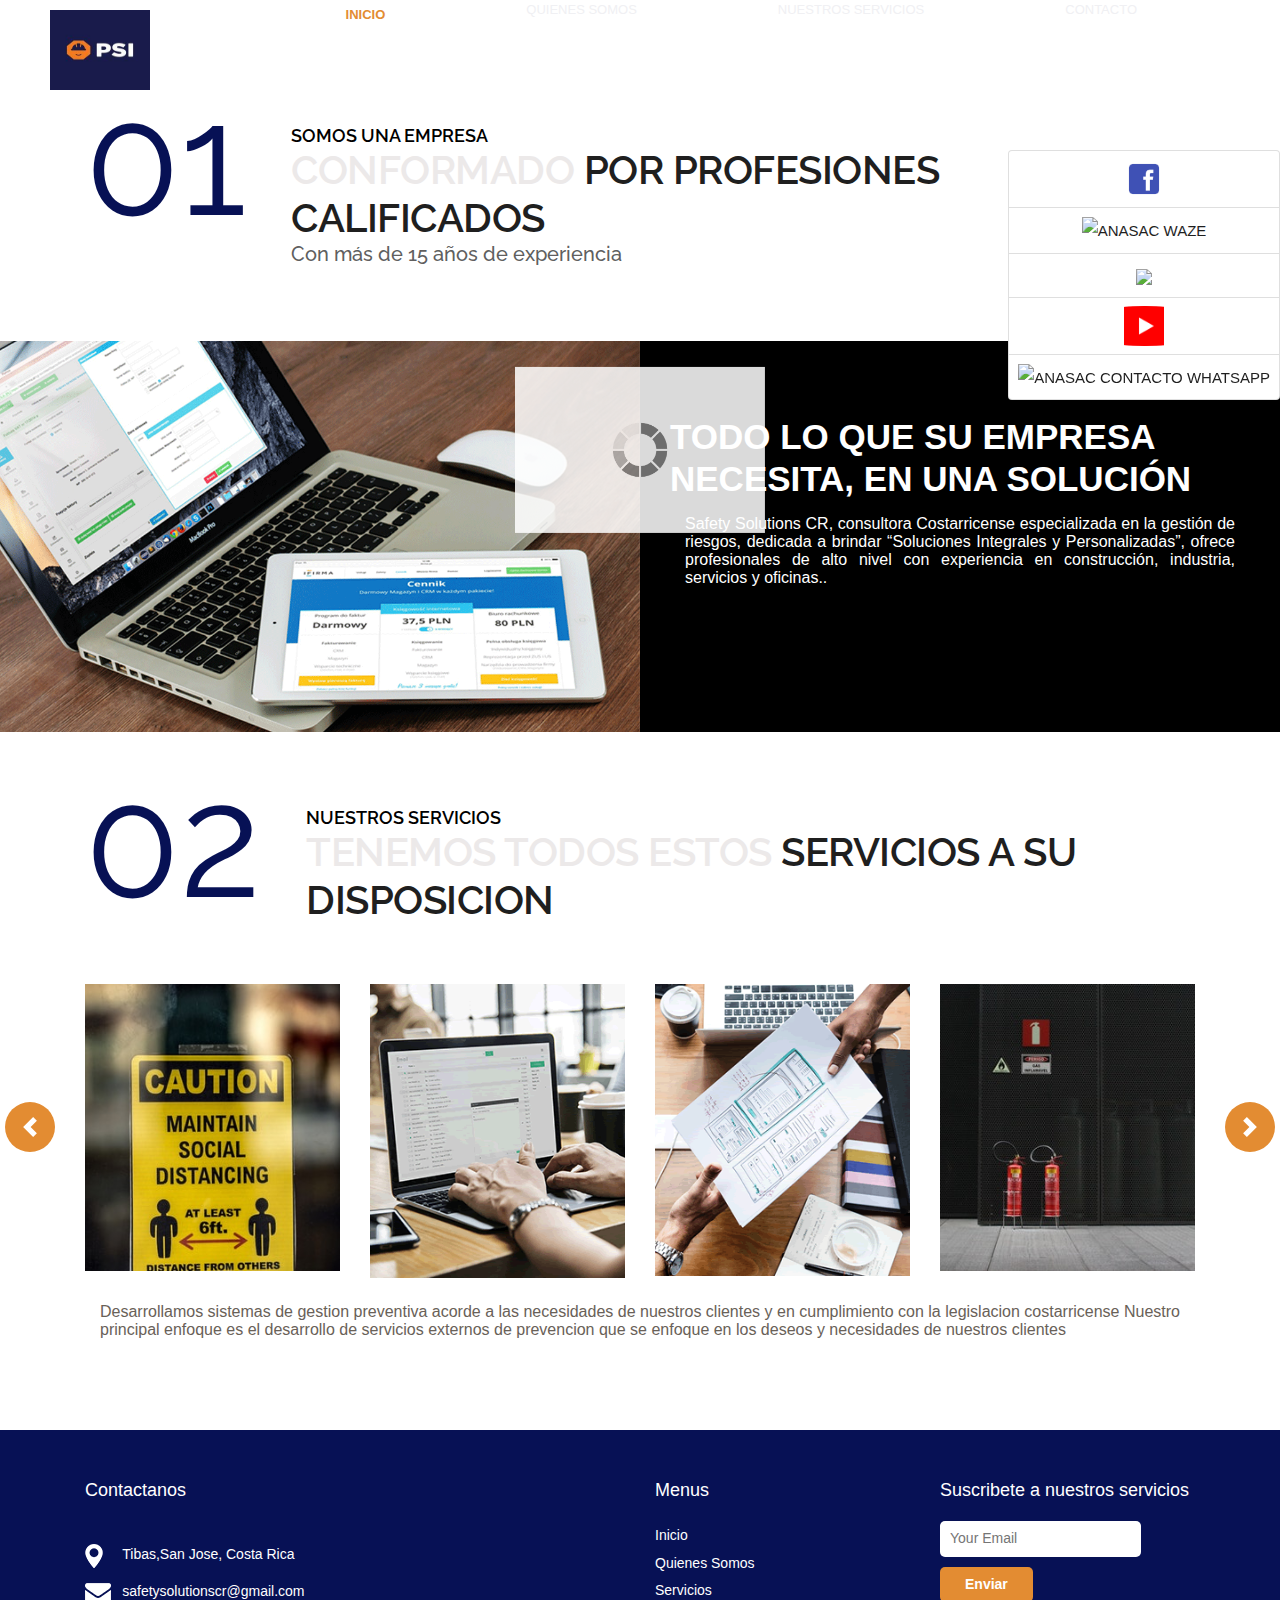
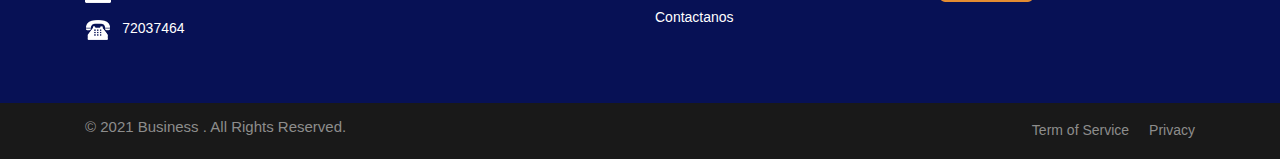
==== about.html @ 424ec504 "second commit" ====
<!DOCTYPE html>
<html lang="en">
<!-- Basic -->

<head>
    <meta charset="utf-8">
    <meta http-equiv="X-UA-Compatible" content="IE=edge">

    <!-- Mobile Metas -->
    <meta name="viewport" content="width=device-width, minimum-scale=1.0, maximum-scale=1.0, user-scalable=no">

    <!-- Site Metas -->
    <title>Safety Solutions CR</title>
    <meta name="keywords" content="">
    <meta name="description" content="">
    <meta name="author" content="">

    <!-- Site Icons -->
    <link rel="shortcut icon" href="#" type="image/x-icon" />
    <link rel="apple-touch-icon" href="#" />

    <!-- Bootstrap CSS -->
    <link rel="stylesheet" href="css/bootstrap.min.css" />
    <!-- Pogo Slider CSS -->
    <link rel="stylesheet" href="css/pogo-slider.min.css" />
    <!-- Site CSS -->
    <link rel="stylesheet" href="css/style.css" />
    <!-- Responsive CSS -->
    <link rel="stylesheet" href="css/responsive.css" />
    <!-- Custom CSS -->
    <link rel="stylesheet" href="css/custom.css" />

    <!--[if lt IE 9]>
      <script src="https://oss.maxcdn.com/libs/html5shiv/3.7.0/html5shiv.js"></script>
      <script src="https://oss.maxcdn.com/libs/respond.js/1.4.2/respond.min.js"></script>
    <![endif]-->

</head>

<body id="about">

    <!-- LOADER -->
    <div id="preloader">
        <div class="loader">
            <img src="images/loader.gif" alt="#" />
        </div>
    </div>
    <!-- end loader -->
    <!-- END LOADER -->

    <!-- Start header -->
    <header class="top-header">
        <nav class="navbar header-nav navbar-expand-lg">
            <div class="container-fluid">
                <a class="navbar-brand" href="index.html"><img src="images/dora.jpg" alt="image"></a>
                <button class="navbar-toggler" type="button" data-toggle="collapse" data-target="#navbar-wd" aria-controls="navbar-wd" aria-expanded="false" aria-label="Toggle navigation">
                <span></span>
                <span></span>
                <span></span>
            </button>
                <div class="collapse navbar-collapse justify-content-end" id="navbar-wd">

                    <ul class="navbar-nav">

                        <li><strong><a class="nav-link active" href="index.html">Inicio</a></strong></li>
                        <li><strong></strong><a class="nav-link" href="about.html">Quienes Somos </a></strong>
                        </li>
                        <li><a class="nav-link" href="services.html">Nuestros Servicios</a></li>
                        <li><a class="nav-link" href="contact.html">Contacto</a></li>
                    </ul>

                </div>

            </div>
        </nav>
    </header>

    <!-- section -->
    <div class="section layout_padding" style="margin-top: 50px">
        <div class="container">
            <div class="row">
                <div class="col-md-12">
                    <div class="full">
                        <div class="heading_main text_align_left">
                            <div class="left">
                                <p class="section_count">01</p>
                            </div>
                            <div class="right">
                                <p class="small_tag">Somos una empresa</p>
                                <h2><span class="theme_color">Conformado</span> por profesiones calificados</h2>
                                <p class="large">Con más de 15 años de experiencia</p>
                            </div>
                        </div>
                    </div>
                </div>
            </div>
        </div>
    </div>
    <!-- end section -->

    <!-- section -->
    <div class="section dark_bg">
        <div class="container-fluid">
            <div class="row">
                <div class="col-lg-6 col-md-12 text_align_center padding_0">
                    <div class="full">
                        <img class="img-responsive" src="img/img-2png.png" alt="#" />
                    </div>
                </div>

                <div class="col-lg-6 col-md-12 white_fonts layout_padding padding_left_right">
                    <h3 class="small_heading">TODO LO QUE SU EMPRESA<br>NECESITA, EN UNA SOLUCIÓN</h3>
                    <p class="container text-justify">Safety Solutions CR, consultora Costarricense especializada en la gestión de riesgos, dedicada a brindar “Soluciones Integrales y Personalizadas”, ofrece profesionales de alto nivel con experiencia en construcción, industria, servicios
                        y oficinas..</p>
                    <br/>
                </div>
            </div>
        </div>
    </div>
    </div>
    <!-- end section -->


    <!-- section -->
    <div class="section layout_padding">
        <div class="container">
            <div class="row">
                <div class="col-md-12">
                    <div class="full">
                        <div class="heading_main text_align_left">
                            <div class="left">
                                <p class="section_count">02</p>
                            </div>
                            <div class="right">
                                <p class="small_tag">Nuestros servicios</p>
                                <h2><span class="theme_color">Tenemos todos estos </span> servicios a su disposicion </h2>
                            </div>
                        </div>
                    </div>
                </div>
            </div>
            <div class="row margin-top_30">
                <div class="col-lg-12 margin-top_30">
                    <div id="demo" class="carousel slide" data-ride="carousel">

                        <!-- The slideshow -->
                        <div class="carousel-inner">
                            <div class="carousel-item active">
                                <div class="row">
                                    <div class="col-lg-3 col-md-6 col-sm-12">
                                        <img class="img-responsive" src="images/img14.jpg" alt="#" />
                                    </div>
                                    <div class="col-lg-3 col-md-6 col-sm-12">
                                        <img class="img-responsive" src="images/img2.png" alt="#" />
                                    </div>
                                    <div class="col-lg-3 col-md-6 col-sm-12">
                                        <img class="img-responsive" src="images/img3.png" alt="#" />
                                    </div>
                                    <div class="col-lg-3 col-md-6 col-sm-12">
                                        <img class="img-responsive" src="images/img15.jpg" alt="#" />
                                    </div>
                                </div>
                            </div>
                            <div class="carousel-item">
                                <div class="row">
                                    <div class="col-lg-3 col-md-6 col-sm-12">
                                        <img class="img-responsive" src="images/img18.jpg" alt="#" />
                                    </div>
                                    <div class="col-lg-3 col-md-6 col-sm-12">
                                        <img class="img-responsive" src="images/img16.jpg" alt="#" />
                                    </div>
                                    <div class="col-lg-3 col-md-6 col-sm-12">
                                        <img class="img-responsive" src="images/img12.jpg" alt="#" />
                                    </div>
                                    <div class="col-lg-3 col-md-6 col-sm-12">
                                        <img class="img-responsive" src="images/img13.jpg" alt="#" />
                                    </div>
                                </div>
                            </div>
                        </div>

                        <!-- Left and right controls -->
                        <a class="carousel-control-prev" href="#demo" data-slide="prev">
                            <span class="carousel-control-prev-icon"></span>
                        </a>
                        <a class="carousel-control-next" href="#demo" data-slide="next">
                            <span class="carousel-control-next-icon"></span>
                        </a>

                    </div>
                </div>

                <div class="col-lg-12">
                    <p class="container text-justify">Desarrollamos sistemas de gestion preventiva acorde a las necesidades de nuestros clientes y en cumplimiento con la legislacion costarricense Nuestro principal enfoque es el desarrollo de servicios externos de prevencion que se enfoque
                        en los deseos y necesidades de nuestros clientes</p>
                </div>

            </div>
        </div>
    </div>
    <!-- end section -->

    <!-- Start Footer -->
    <footer class="footer-box">
        <div class="container">
            <div class="row">
                <div class="col-xl-6 white_fonts">
                    <div class="row">
                        <div class="col-md-12 white_fonts margin-bottom_30">
                            <h3>Contactanos</h3>
                        </div>
                        <div class="col-md-12" style="display: inline-flex">
                            <div class="full icon">
                                <img src="images/social1.png">
                            </div>
                            <div class="full white_fonts">
                                <p>Tibas,San Jose, Costa Rica</p>
                            </div>
                        </div>
                        <div class="col-md-12" style="display: inline-flex">
                            <div class="full icon">
                                <img src="images/social2.png">
                            </div>
                            <div class="full white_fonts">
                                <p>safetysolutionscr@gmail.com </p>
                            </div>
                        </div>
                        <div class="col-md-12" style="display: inline-flex">
                            <div class="full icon">
                                <img src="images/social3.png">
                            </div>
                            <div class="full white_fonts">
                                <p> 72037464 </p>
                            </div>
                        </div>
                        <div class="col-md-12">

                        </div>
                    </div>
                </div>

                <div class="col-xl-6 white_fonts">
                    <div class="row">
                        <div class="col-md-6">
                            <div class="footer_blog footer_menu">
                                <h3>Menus</h3>
                                <ul>
                                    <li><a href="index.html">Inicio</a></li>
                                    <li><a href="about.html">Quienes Somos</a></li>
                                    <li><a href="services.html">Servicios</a></li>
                                    <li><a href="contact.html">Contactanos</a></li>
                                </ul>
                            </div>
                        </div>
                        <div class="col-md-6">
                            <div class="footer_blog full">
                                <h3>Suscribete a nuestros servicios</h3>
                                <div class="newsletter_form">
                                    <form action="index.html">
                                        <input type="email" placeholder="Your Email" name="#" required/>
                                        <button>Enviar</button>
                                    </form>
                                </div>
                            </div>
                        </div>
                    </div>
                </div>

            </div>

        </div>
    </footer>
    <!-- End Footer -->

    <div class="footer_bottom">
        <div class="container">
            <div class="row">
                <div class="col-12">
                    <p class="crp">© 2021 Business . All Rights Reserved.</p>
                    <ul class="bottom_menu">
                        <li><a href="#">Term of Service</a></li>
                        <li><a href="#">Privacy</a></li>
                    </ul>
                </div>
            </div>
        </div>
    </div>

    <div class="redes-sociales ">
        <ul class="list-group text-center text-white ">
            <li class="list-group-item ">
                <a data-toggle="tooltip " data-placement="left " title=" " href="# " target="_blank " class="text-white " data-original-title="Siguenos a nuestra comunidad de Facebook ">
                    <img src="[data-uri]"
                        width="35 " alt=" " style="width:30px;height:40px;object-fit:cover;object-position:50% 50%"></a>
            </li>
            <li class="list-group-item " title="¡Visítanos! ¿Cómo llegar?">
                <a data-testid="linkElement " href="https://waze.com/ul/hd1u0wu7bn " target="_blank " rel="noopener " class="_2edl5 " width="35 " alt=" ">
                    <wix-image id="img " class=" " data-image-info="{&quot;containerId&quot;:&quot;if35yljk&quot;,&quot;displayMode&quot;:&quot;fill&quot;,&quot;imageData&quot;:{&quot;width&quot;:411,&quot;height&quot;:411,&quot;uri&quot;:&quot;74824e_78678cd6025c48c881fae49690d21a71~mv2.png&quot;,&quot;name&quot;:&quot;waze-icon-png.png&quot;,&quot;displayMode&quot;:&quot;fill&quot;,&quot;quality&quot;:{&quot;unsharpMask&quot;:{&quot;radius&quot;:0.66,&quot;amount&quot;:1,&quot;threshold&quot;:0.01}}}} "
                        data-bg-effect-name=" " data-is-svg="false " data-is-svg-mask="false " data-image-zoomed=" " data-has-ssr-src="true "><img src="https://crocodilemantour.com/wp-content/uploads/2020/09/waze-icon-png.png " alt="ANASAC
                        WAZE " style="width:60px;height:60px;object-fit:cover;object-position:50% 50% " /></wix-image>
                </a>
            </li>
            <li class="list-group-item ">
                <a><img src="https://upload.wikimedia.org/wikipedia/commons/thumb/a/a5/Instagram_icon.png/2048px-Instagram_icon.png" width="35 " alt=" " style="width:30px;height:40px;object-fit:cover;object-position:50% 50%"></a>
            </li>
            <li class="list-group-item ">
                <a><img src="[data-uri]"
                        width="35 " alt=" " style="width:30px;height:40px;object-fit:cover;object-position:50% 50%"></a>
            </li>
            <li class="list-group-item" title=" ¡Comunícate con nosotros! ">
                <a data-testid="linkElement " href="https://wa.me/50672037464 " target="_blank " rel="noopener " class="_2edl5 ">
                    <wix-image id="img_comp-kaers49j " class="rca7A _2ztx1 " data-image-info="{&quot;containerId&quot;:&quot;comp-kaers49j&quot;,&quot;displayMode&quot;:&quot;fill&quot;,&quot;imageData&quot;:{&quot;width&quot;:3840,&quot;height&quot;:2160,&quot;uri&quot;:&quot;74824e_4225d13142aa42b79474b077c1259a9e~mv2.png&quot;,&quot;name&quot;:&quot;WhatsApp-logo.png&quot;,&quot;displayMode&quot;:&quot;fill&quot;,&quot;quality&quot;:{&quot;unsharpMask&quot;:{&quot;radius&quot;:0.66,&quot;amount&quot;:1,&quot;threshold&quot;:0.01}}}} "
                        data-bg-effect-name=" " data-is-svg="false " data-is-svg-mask="false " data-image-zoomed=" " data-has-ssr-src="true "><img src="https://logodownload.org/wp-content/uploads/2015/04/whatsapp-logo-1.png " alt="ANASAC CONTACTO WHATSAPP
                " style="width:30px;height:40px;object-fit:cover;object-position:50% 50% " /></wix-image>
                </a>
            </li>

        </ul>
    </div>

    <a href="#" id="scroll-to-top" class="hvr-radial-out"><i class="fa fa-angle-up"></i></a>

    <!-- ALL JS FILES -->
    <script src="js/jquery.min.js"></script>
    <script src="js/popper.min.js"></script>
    <script src="js/bootstrap.min.js"></script>
    <!-- ALL PLUGINS -->
    <script src="js/jquery.magnific-popup.min.js"></script>
    <script src="js/jquery.pogo-slider.min.js"></script>
    <script src="js/slider-index.js"></script>
    <script src="js/smoothscroll.js"></script>
    <script src="js/form-validator.min.js"></script>
    <script src="js/contact-form-script.js"></script>
    <script src="js/isotope.min.js"></script>
    <script src="js/images-loded.min.js"></script>
    <script src="js/custom.js"></script>
    <script>
        /* counter js */

        (function($) {
            $.fn.countTo = function(options) {
                options = options || {};

                return $(this).each(function() {
                    // set options for current element
                    var settings = $.extend({}, $.fn.countTo.defaults, {
                        from: $(this).data('from'),
                        to: $(this).data('to'),
                        speed: $(this).data('speed'),
                        refreshInterval: $(this).data('refresh-interval'),
                        decimals: $(this).data('decimals')
                    }, options);

                    // how many times to update the value, and how much to increment the value on each update
                    var loops = Math.ceil(settings.speed / settings.refreshInterval),
                        increment = (settings.to - settings.from) / loops;

                    // references & variables that will change with each update
                    var self = this,
                        $self = $(this),
                        loopCount = 0,
                        value = settings.from,
                        data = $self.data('countTo') || {};

                    $self.data('countTo', data);

                    // if an existing interval can be found, clear it first
                    if (data.interval) {
                        clearInterval(data.interval);
                    }
                    data.interval = setInterval(updateTimer, settings.refreshInterval);

                    // initialize the element with the starting value
                    render(value);

                    function updateTimer() {
                        value += increment;
                        loopCount++;

                        render(value);

                        if (typeof(settings.onUpdate) == 'function') {
                            settings.onUpdate.call(self, value);
                        }

                        if (loopCount >= loops) {
                            // remove the interval
                            $self.removeData('countTo');
                            clearInterval(data.interval);
                            value = settings.to;

                            if (typeof(settings.onComplete) == 'function') {
                                settings.onComplete.call(self, value);
                            }
                        }
                    }

                    function render(value) {
                        var formattedValue = settings.formatter.call(self, value, settings);
                        $self.html(formattedValue);
                    }
                });
            };

            $.fn.countTo.defaults = {
                from: 0, // the number the element should start at
                to: 0, // the number the element should end at
                speed: 1000, // how long it should take to count between the target numbers
                refreshInterval: 100, // how often the element should be updated
                decimals: 0, // the number of decimal places to show
                formatter: formatter, // handler for formatting the value before rendering
                onUpdate: null, // callback method for every time the element is updated
                onComplete: null // callback method for when the element finishes updating
            };

            function formatter(value, settings) {
                return value.toFixed(settings.decimals);
            }
        }(jQuery));

        jQuery(function($) {
            // custom formatting example
            $('.count-number').data('countToOptions', {
                formatter: function(value, options) {
                    return value.toFixed(options.decimals).replace(/\B(?=(?:\d{3})+(?!\d))/g, ',');
                }
            });

            // start all the timers
            $('.timer').each(count);

            function count(options) {
                var $this = $(this);
                options = $.extend({}, options || {}, $this.data('countToOptions') || {});
                $this.countTo(options);
            }
        });
    </script>
</body>

</html>
---- css/pogo-slider.min.css ----
.pogoSlider-dir-btn:focus,
.pogoSlider-nav-btn:focus {
	outline: 0
}

.pogoSlider {
	width: 100%;
	height: 0;
	padding-bottom: 50% !important;
	position: relative;
	overflow: hidden
}

#column-left .pogoSlider,
#column-right .pogoSlider,
#content .pogoSlider {
	margin-bottom: 20px
}

.pogoSlider--banner .pogoSlider-slide {
	ms-filter: "progid:DXImageTransform.Microsoft.Alpha(Opacity=100)";
	filter: alpha(opacity=100);
	opacity: 1
}

.pogoSlider-slide {
	width: 100%;
	height: 100%;
	position: absolute;
	background-size: cover;
	-ms-filter: "progid:DXImageTransform.Microsoft.Alpha(Opacity=0)";
	filter: alpha(opacity=0);
	opacity: 0;
	-webkit-perspective: 1300px;
	perspective: 1300px;
	overflow: hidden
}

.pogoSlider-loading {
	position: absolute;
	top: 0;
	left: 0;
	width: 100%;
	height: 100%;
	background: #eaeaea;
	z-index: 11
}

.pogoSlider-loading-icon {
	position: absolute;
	top: 50%;
	margin-top: -18px;
	left: 50%;
	margin-left: -18px;
	width: 36px;
	height: 36px;
	background-image: url([data-uri])
}

.pogoSlider-slide-element {
	-webkit-animation-fill-mode: both;
	animation-fill-mode: both
}

.m-pogoSlider .pogoSlider-slide-element {
	position: absolute;
	margin: 0;
	box-sizing: border-box
}

.pogoSlider-progressBar {
	position: absolute;
	width: 100%;
	height: 5px;
	top: 0;
	left: 0;
	background: #fff;
	-ms-filter: "progid:DXImageTransform.Microsoft.Alpha(Opacity=20)";
	filter: alpha(opacity=20);
	background: rgba(255, 255, 255, .2);
	z-index: 6
}

.pogoSlider-progressBar-duration {
	position: absolute;
	height: 100%;
	left: 0;
	width: 0;
	background: #fff;
	-ms-filter: "progid:DXImageTransform.Microsoft.Alpha(Opacity=40)";
	filter: alpha(opacity=40);
	background: rgba(255, 255, 255, .4)
}

.pogoSlider-dir-btn {
	position: absolute;
	z-index: 10;
	background: 0 0;
	width: 20px;
	height: 20px;
	border-color: #eaeaea;
	border-color: rgba(255, 255, 255, .7);
	border-style: solid;
	-webkit-transform: rotate(45deg);
	-ms-transform: rotate(45deg);
	transform: rotate(45deg);
	cursor: pointer
}

.pogoSlider-dir-btn:hover {
	border-color: #fff
}

.pogoSlider--dirBottomLeft .pogoSlider-dir-btn--prev,
.pogoSlider--dirBottomRight .pogoSlider-dir-btn--prev,
.pogoSlider--dirCenterHorizontal .pogoSlider-dir-btn--prev,
.pogoSlider--dirTopLeft .pogoSlider-dir-btn--prev,
.pogoSlider--dirTopRight .pogoSlider-dir-btn--prev {
	border-width: 0 0 3px 3px
}

.pogoSlider--dirBottomLeft .pogoSlider-dir-btn--next,
.pogoSlider--dirBottomRight .pogoSlider-dir-btn--next,
.pogoSlider--dirCenterHorizontal .pogoSlider-dir-btn--next,
.pogoSlider--dirTopLeft .pogoSlider-dir-btn--next,
.pogoSlider--dirTopRight .pogoSlider-dir-btn--next {
	border-width: 3px 3px 0 0
}

.pogoSlider--dirCenterVertical .pogoSlider-dir-btn--next {
	border-width: 3px 0 0 3px
}

.pogoSlider--dirCenterVertical .pogoSlider-dir-btn--prev {
	border-width: 0 3px 3px 0
}

.pogoSlider--dirCenterVertical .pogoSlider-dir-btn--next,
.pogoSlider--dirTopLeft .pogoSlider-dir-btn,
.pogoSlider--dirTopRight .pogoSlider-dir-btn {
	top: 14px
}

.pogoSlider--dirBottomLeft .pogoSlider-dir-btn--prev,
.pogoSlider--dirCenterHorizontal .pogoSlider-dir-btn--prev,
.pogoSlider--dirTopLeft .pogoSlider-dir-btn--prev {
	left: 14px
}

.pogoSlider--dirBottomLeft .pogoSlider-dir-btn--next,
.pogoSlider--dirTopLeft .pogoSlider-dir-btn--next {
	left: 50px
}

.pogoSlider--dirBottomRight .pogoSlider-dir-btn--prev,
.pogoSlider--dirTopRight .pogoSlider-dir-btn--prev {
	right: 50px
}

.pogoSlider--dirBottomRight .pogoSlider-dir-btn--next,
.pogoSlider--dirCenterHorizontal .pogoSlider-dir-btn--next,
.pogoSlider--dirTopRight .pogoSlider-dir-btn--next {
	right: 14px
}

.pogoSlider--dirBottomLeft .pogoSlider-dir-btn,
.pogoSlider--dirBottomRight .pogoSlider-dir-btn,
.pogoSlider--dirCenterVertical .pogoSlider-dir-btn--prev {
	bottom: 14px
}

.pogoSlider--dirCenterVertical .pogoSlider-dir-btn {
	left: 50%;
	margin-left: -10px
}

.pogoSlider--dirCenterHorizontal .pogoSlider-dir-btn {
	top: 50%;
	margin-top: -10px
}

.pogoSlider-nav {
	position: absolute;
	padding: 0;
	margin: 0;
	z-index: 10
}

.pogoSlider--navBottom .pogoSlider-nav,
.pogoSlider--navTop .pogoSlider-nav {
	left: 50%;
	-webkit-transform: translateX(-50%);
	-ms-transform: translateX(-50%);
	transform: translateX(-50%)
}

.pogoSlider--navTop .pogoSlider-nav {
	top: 10px
}

.pogoSlider--navBottom .pogoSlider-nav {
	bottom: 10px
}

.pogoSlider--navBottom .pogoSlider-nav li,
.pogoSlider--navTop .pogoSlider-nav li {
	display: inline;
	margin: 0 6px
}

.pogoSlider--navLeft .pogoSlider-nav,
.pogoSlider--navRight .pogoSlider-nav {
	top: 50%;
	-webkit-transform: translateY(-50%);
	-ms-transform: translateY(-50%);
	transform: translateY(-50%)
}

.pogoSlider--navLeft .pogoSlider-nav {
	left: 10px
}

.pogoSlider--navRight .pogoSlider-nav {
	right: 10px
}

.pogoSlider--navLeft .pogoSlider-nav li,
.pogoSlider--navRight .pogoSlider-nav li {
	display: block;
	margin: 6px 0
}

.pogoSlider-nav-btn {
	background: #ccc;
	background: rgba(255, 255, 255, .5);
	border: none;
	border-radius: 10px;
	width: 40px;
	height: 10px;
	box-shadow: 0 1px 1px rgba(0, 0, 0, .1);
	cursor: pointer
}

.pogoSlider-nav-btn--selected {
	background: #fff;
	box-shadow: 0 1px 1px rgba(0, 0, 0, .3)
}

.pogoSlider-slide-slice {
	overflow: hidden;
	position: absolute;
	background-size: cover
}

.pogoSlider-slide-slice-inner {
	position: absolute;
	overflow: hidden
}

.pogoSlider-animation-slideDownIn {
	-webkit-animation-name: slideDownIn;
	animation-name: slideDownIn
}

@-webkit-keyframes slideDownIn {
	0% {
		-webkit-transform: translateY(-50px);
		transform: translateY(-50px);
		opacity: 0
	}
	100% {
		-webkit-transform: translateY(0);
		transform: translateY(0);
		opacity: 1
	}
}

@keyframes slideDownIn {
	0% {
		-webkit-transform: translateY(-50px);
		transform: translateY(-50px);
		opacity: 0
	}
	100% {
		-webkit-transform: translateY(0);
		transform: translateY(0);
		opacity: 1
	}
}

.pogoSlider-animation-slideDownOut {
	-webkit-animation-name: slideDownOut;
	animation-name: slideDownOut
}

@-webkit-keyframes slideDownOut {
	0% {
		-webkit-transform: translateY(0);
		transform: translateY(0);
		opacity: 1
	}
	100% {
		-webkit-transform: translateY(50px);
		transform: translateY(50px);
		opacity: 0
	}
}

@keyframes slideDownOut {
	0% {
		-webkit-transform: translateY(0);
		transform: translateY(0);
		opacity: 1
	}
	100% {
		-webkit-transform: translateY(50px);
		transform: translateY(50px);
		opacity: 0
	}
}

.pogoSlider-animation-slideUpIn {
	-webkit-animation-name: slideUpIn;
	animation-name: slideUpIn
}

@-webkit-keyframes slideUpIn {
	0% {
		-webkit-transform: translateY(50px);
		transform: translateY(50px);
		opacity: 0
	}
	100% {
		-webkit-transform: translateY(0);
		transform: translateY(0);
		opacity: 1
	}
}

@keyframes slideUpIn {
	0% {
		-webkit-transform: translateY(50px);
		transform: translateY(50px);
		opacity: 0
	}
	100% {
		-webkit-transform: translateY(0);
		transform: translateY(0);
		opacity: 1
	}
}

.pogoSlider-animation-slideUpOut {
	-webkit-animation-name: slideUpOut;
	animation-name: slideUpOut
}

@-webkit-keyframes slideUpOut {
	0% {
		-webkit-transform: translateY(0);
		transform: translateY(0);
		opacity: 1
	}
	100% {
		-webkit-transform: translateY(50px);
		transform: translateY(50px);
		opacity: 0
	}
}

@keyframes slideUpOut {
	0% {
		-webkit-transform: translateY(0);
		transform: translateY(0);
		opacity: 1
	}
	100% {
		-webkit-transform: translateY(50px);
		transform: translateY(50px);
		opacity: 0
	}
}

.pogoSlider-animation-slideRightIn {
	-webkit-animation-name: slideRightIn;
	animation-name: slideRightIn
}

.pogoSlider-animation-slideRightOut {
	-webkit-animation-name: slideRightOut;
	animation-name: slideRightOut
}

@-webkit-keyframes slideRightIn {
	0% {
		-webkit-transform: translateX(-50px);
		transform: translateX(-50px);
		opacity: 0
	}
	100% {
		-webkit-transform: translateX(0);
		transform: translateX(0);
		opacity: 1
	}
}

@keyframes slideRightIn {
	0% {
		-webkit-transform: translateX(-50px);
		transform: translateX(-50px);
		opacity: 0
	}
	100% {
		-webkit-transform: translateX(0);
		transform: translateX(0);
		opacity: 1
	}
}

@-webkit-keyframes slideRightOut {
	0% {
		-webkit-transform: translateX(0);
		transform: translateX(0);
		opacity: 1
	}
	100% {
		-webkit-transform: translateX(50px);
		transform: translateX(50px);
		opacity: 0
	}
}

@keyframes slideRightOut {
	0% {
		-webkit-transform: translateX(0);
		transform: translateX(0);
		opacity: 1
	}
	100% {
		-webkit-transform: translateX(50px);
		transform: translateX(50px);
		opacity: 0
	}
}

.pogoSlider-animation-slideLeftIn {
	-webkit-animation-name: slideLeftIn;
	animation-name: slideLeftIn
}

.pogoSlider-animation-slideLeftOut {
	-webkit-animation-name: slideLeftOut;
	animation-name: slideLeftOut
}

@-webkit-keyframes slideLeftIn {
	0% {
		-webkit-transform: translateX(50px);
		transform: translateX(50px);
		opacity: 0
	}
	100% {
		-webkit-transform: translateX(0);
		transform: translateX(0);
		opacity: 1
	}
}

@keyframes slideLeftIn {
	0% {
		-webkit-transform: translateX(50px);
		transform: translateX(50px);
		opacity: 0
	}
	100% {
		-webkit-transform: translateX(0);
		transform: translateX(0);
		opacity: 1
	}
}

@-webkit-keyframes slideLeftOut {
	0% {
		-webkit-transform: translateX(0);
		transform: translateX(0);
		opacity: 1
	}
	100% {
		-webkit-transform: translateX(-50px);
		transform: translateX(-50px);
		opacity: 0
	}
}

@keyframes slideLeftOut {
	0% {
		-webkit-transform: translateX(0);
		transform: translateX(0);
		opacity: 1
	}
	100% {
		-webkit-transform: translateX(-50px);
		transform: translateX(-50px);
		opacity: 0
	}
}

.pogoSlider-animation-expandIn {
	-webkit-animation-name: expandIn;
	animation-name: expandIn
}

.pogoSlider-animation-expandOut {
	-webkit-animation-name: expandOut;
	animation-name: expandOut
}

@-webkit-keyframes expandIn {
	0% {
		-webkit-transform: scale(.7);
		transform: scale(.7);
		opacity: 0
	}
	100% {
		-webkit-transform: scale(1);
		transform: scale(1);
		opacity: 1
	}
}

@keyframes expandIn {
	0% {
		-webkit-transform: scale(.7);
		transform: scale(.7);
		opacity: 0
	}
	100% {
		-webkit-transform: scale(1);
		transform: scale(1);
		opacity: 1
	}
}

@-webkit-keyframes expandOut {
	0% {
		-webkit-transform: scale(1);
		transform: scale(1);
		opacity: 1
	}
	100% {
		-webkit-transform: scale(1.5);
		transform: scale(1.5);
		opacity: 0
	}
}

@keyframes expandOut {
	0% {
		-webkit-transform: scale(1);
		transform: scale(1);
		opacity: 1
	}
	100% {
		-webkit-transform: scale(1.5);
		transform: scale(1.5);
		opacity: 0
	}
}

.pogoSlider-animation-contractIn {
	-webkit-animation-name: contractIn;
	animation-name: contractIn
}

.pogoSlider-animation-contractOut {
	-webkit-animation-name: contractOut;
	animation-name: contractOut
}

@-webkit-keyframes contractIn {
	0% {
		-webkit-transform: scale(2);
		transform: scale(2);
		opacity: 0
	}
	100% {
		-webkit-transform: scale(1);
		transform: scale(1);
		opacity: 1
	}
}

@keyframes contractIn {
	0% {
		-webkit-transform: scale(2);
		transform: scale(2);
		opacity: 0
	}
	100% {
		-webkit-transform: scale(1);
		transform: scale(1);
		opacity: 1
	}
}

@-webkit-keyframes contractOut {
	0% {
		-webkit-transform: scale(1);
		transform: scale(1);
		opacity: 1
	}
	100% {
		-webkit-transform: scale(.5);
		transform: scale(.5);
		opacity: 0
	}
}

@keyframes contractOut {
	0% {
		-webkit-transform: scale(1);
		transform: scale(1);
		opacity: 1
	}
	100% {
		-webkit-transform: scale(.5);
		transform: scale(.5);
		opacity: 0
	}
}

.pogoSlider-animation-spinIn {
	-webkit-animation-name: spinIn;
	animation-name: spinIn
}

.pogoSlider-animation-spinOut {
	-webkit-animation-name: spinOut;
	animation-name: spinOut
}

@-webkit-keyframes spinIn {
	0% {
		-webkit-backface-visibility: hidden;
		backface-visibility: hidden;
		-webkit-transform: scale(0)rotate(720deg);
		transform: scale(0)rotate(720deg)
	}
	100% {
		-webkit-backface-visibility: hidden;
		backface-visibility: hidden;
		-webkit-transform: scale(1)rotate(0);
		transform: scale(1)rotate(0)
	}
}

@keyframes spinIn {
	0% {
		-webkit-backface-visibility: hidden;
		backface-visibility: hidden;
		-webkit-transform: scale(0)rotate(720deg);
		transform: scale(0)rotate(720deg)
	}
	100% {
		-webkit-backface-visibility: hidden;
		backface-visibility: hidden;
		-webkit-transform: scale(1)rotate(0);
		transform: scale(1)rotate(0)
	}
}

@-webkit-keyframes spinOut {
	0% {
		-webkit-backface-visibility: hidden;
		backface-visibility: hidden;
		-webkit-transform: scale(1)rotate(0);
		transform: scale(1)rotate(0)
	}
	100% {
		-webkit-backface-visibility: hidden;
		backface-visibility: hidden;
		-webkit-transform: scale(0)rotate(720deg);
		transform: scale(0)rotate(720deg)
	}
}

@keyframes spinOut {
	0% {
		-webkit-backface-visibility: hidden;
		backface-visibility: hidden;
		-webkit-transform: scale(1)rotate(0);
		transform: scale(1)rotate(0)
	}
	100% {
		-webkit-backface-visibility: hidden;
		backface-visibility: hidden;
		-webkit-transform: scale(0)rotate(720deg);
		transform: scale(0)rotate(720deg)
	}
}

.pogoSlider-animation-sideFallIn {
	-webkit-transform-style: preserve-3d;
	transform-style: preserve-3d;
	-webkit-animation-name: sideFallIn;
	animation-name: sideFallIn
}

.pogoSlider-animation-sideFallOut {
	-webkit-transform-style: preserve-3d;
	transform-style: preserve-3d;
	-webkit-animation-name: sideFallOut;
	animation-name: sideFallOut
}

@-webkit-keyframes sideFallIn {
	0% {
		-webkit-transform: translate(30%)translateZ(600px)rotate(10deg);
		transform: translate(30%)translateZ(600px)rotate(10deg);
		opacity: 0
	}
	100% {
		-webkit-transform: translate(0)translateZ(0)rotate(0);
		transform: translate(0)translateZ(0)rotate(0);
		opacity: 1
	}
}

@keyframes sideFallIn {
	0% {
		-webkit-transform: translate(30%)translateZ(600px)rotate(10deg);
		transform: translate(30%)translateZ(600px)rotate(10deg);
		opacity: 0
	}
	100% {
		-webkit-transform: translate(0)translateZ(0)rotate(0);
		transform: translate(0)translateZ(0)rotate(0);
		opacity: 1
	}
}

@-webkit-keyframes sideFallOut {
	0% {
		-webkit-transform: translate(0)translateZ(0)rotate(0);
		transform: translate(0)translateZ(0)rotate(0);
		opacity: 1
	}
	100% {
		-webkit-transform: translate(30%)translateZ(600px)rotate(10deg);
		transform: translate(30%)translateZ(600px)rotate(10deg);
		opacity: 0
	}
}

@keyframes sideFallOut {
	0% {
		-webkit-transform: translate(0)translateZ(0)rotate(0);
		transform: translate(0)translateZ(0)rotate(0);
		opacity: 1
	}
	100% {
		-webkit-transform: translate(30%)translateZ(600px)rotate(10deg);
		transform: translate(30%)translateZ(600px)rotate(10deg);
		opacity: 0
	}
}

.pogoSlider-animation-horizontal3DFlipIn {
	-webkit-transform-style: preserve-3d;
	transform-style: preserve-3d;
	-webkit-animation-name: horizontal3DFlipIn;
	animation-name: horizontal3DFlipIn
}

.pogoSlider-animation-horizontal3DFlipOut {
	-webkit-transform-style: preserve-3d;
	transform-style: preserve-3d;
	-webkit-animation-name: horizontal3DFlipOut;
	animation-name: horizontal3DFlipOut
}

@-webkit-keyframes horizontal3DFlipIn {
	0% {
		-webkit-transform: rotateY(-70deg);
		transform: rotateY(-70deg);
		opacity: 0
	}
	100% {
		-webkit-transform: rotateY(0);
		transform: rotateY(0);
		opacity: 1
	}
}

@keyframes horizontal3DFlipIn {
	0% {
		-webkit-transform: rotateY(-70deg);
		transform: rotateY(-70deg);
		opacity: 0
	}
	100% {
		-webkit-transform: rotateY(0);
		transform: rotateY(0);
		opacity: 1
	}
}

@-webkit-keyframes horizontal3DFlipOut {
	0% {
		-webkit-transform: rotateY(0);
		transform: rotateY(0);
		opacity: 1
	}
	100% {
		-webkit-transform: rotateY(-70deg);
		transform: rotateY(-70deg);
		opacity: 0
	}
}

@keyframes horizontal3DFlipOut {
	0% {
		-webkit-transform: rotateY(0);
		transform: rotateY(0);
		opacity: 1
	}
	100% {
		-webkit-transform: rotateY(-70deg);
		transform: rotateY(-70deg);
		opacity: 0
	}
}

.pogoSlider-animation-vertical3DFlipIn {
	-webkit-transform-style: preserve-3d;
	transform-style: preserve-3d;
	-webkit-animation-name: vertical3DFlipIn;
	animation-name: vertical3DFlipIn
}

.pogoSlider-animation-vertical3DFlipOut {
	-webkit-transform-style: preserve-3d;
	transform-style: preserve-3d;
	-webkit-animation-name: vertical3DFlipOut;
	animation-name: vertical3DFlipOut
}

@-webkit-keyframes vertical3DFlipIn {
	0% {
		-webkit-transform: rotateX(-70deg);
		transform: rotateX(-70deg);
		opacity: 0
	}
	100% {
		-webkit-transform: rotateX(0);
		transform: rotateX(0);
		opacity: 1
	}
}

@keyframes vertical3DFlipIn {
	0% {
		-webkit-transform: rotateX(-70deg);
		transform: rotateX(-70deg);
		opacity: 0
	}
	100% {
		-webkit-transform: rotateX(0);
		transform: rotateX(0);
		opacity: 1
	}
}

@-webkit-keyframes vertical3DFlipOut {
	0% {
		-webkit-transform: rotateX(0);
		transform: rotateX(0);
		opacity: 1
	}
	100% {
		-webkit-transform: rotateX(-70deg);
		transform: rotateX(-70deg);
		opacity: 0
	}
}

@keyframes vertical3DFlipOut {
	0% {
		-webkit-transform: rotateX(0);
		transform: rotateX(0);
		opacity: 1
	}
	100% {
		-webkit-transform: rotateX(-70deg);
		transform: rotateX(-70deg);
		opacity: 0
	}
}

.pogoSlider-animation-3DPivotIn {
	-webkit-transform-style: preserve-3d;
	transform-style: preserve-3d;
	-webkit-animation-name: pivotIn;
	animation-name: pivotIn
}

.pogoSlider-animation-3DPivotOut {
	-webkit-transform-style: preserve-3d;
	transform-style: preserve-3d;
	-webkit-animation-name: pivotOut;
	animation-name: pivotOut
}

@-webkit-keyframes pivotIn {
	0% {
		-webkit-transform: rotateX(-60deg);
		transform: rotateX(-60deg);
		-webkit-transform-origin: 50% 0;
		transform-origin: 50% 0;
		opacity: 0
	}
	100% {
		-webkit-transform: rotateX(0);
		transform: rotateX(0);
		-webkit-transform-origin: 0 0;
		transform-origin: 0 0;
		opacity: 1
	}
}

@keyframes pivotIn {
	0% {
		-webkit-transform: rotateX(-60deg);
		transform: rotateX(-60deg);
		-webkit-transform-origin: 50% 0;
		transform-origin: 50% 0;
		opacity: 0
	}
	100% {
		-webkit-transform: rotateX(0);
		transform: rotateX(0);
		-webkit-transform-origin: 0 0;
		transform-origin: 0 0;
		opacity: 1
	}
}

@-webkit-keyframes pivotOut {
	0% {
		-webkit-transform: rotateX(0);
		transform: rotateX(0);
		-webkit-transform-origin: 0 0;
		transform-origin: 0 0;
		opacity: 1
	}
	100% {
		-webkit-transform: rotateX(-60deg);
		transform: rotateX(-60deg);
		-webkit-transform-origin: 50% 0;
		transform-origin: 50% 0;
		opacity: 0
	}
}

@keyframes pivotOut {
	0% {
		-webkit-transform: rotateX(0);
		transform: rotateX(0);
		-webkit-transform-origin: 0 0;
		transform-origin: 0 0;
		opacity: 1
	}
	100% {
		-webkit-transform: rotateX(-60deg);
		transform: rotateX(-60deg);
		-webkit-transform-origin: 50% 0;
		transform-origin: 50% 0;
		opacity: 0
	}
}

.pogoSlider-animation-rollLeftIn {
	-webkit-animation-name: rollLeftIn;
	animation-name: rollLeftIn
}

.pogoSlider-animation-rollLeftOut {
	-webkit-animation-name: rollLeftOut;
	animation-name: rollLeftOut
}

@-webkit-keyframes rollLeftIn {
	0% {
		opacity: 0;
		-webkit-transform: translateX(100%)rotate(120deg);
		transform: translateX(100%)rotate(120deg)
	}
	100% {
		opacity: 1;
		-webkit-transform: translateX(0)rotate(0);
		transform: translateX(0)rotate(0)
	}
}

@keyframes rollLeftIn {
	0% {
		opacity: 0;
		-webkit-transform: translateX(100%)rotate(120deg);
		transform: translateX(100%)rotate(120deg)
	}
	100% {
		opacity: 1;
		-webkit-transform: translateX(0)rotate(0);
		transform: translateX(0)rotate(0)
	}
}

@-webkit-keyframes rollLeftOut {
	0% {
		opacity: 1;
		-webkit-transform: translateX(0)rotate(0);
		transform: translateX(0)rotate(0)
	}
	100% {
		opacity: 0;
		-webkit-transform: translateX(-100%)rotate(-120deg);
		transform: translateX(-100%)rotate(-120deg)
	}
}

@keyframes rollLeftOut {
	0% {
		opacity: 1;
		-webkit-transform: translateX(0)rotate(0);
		transform: translateX(0)rotate(0)
	}
	100% {
		opacity: 0;
		-webkit-transform: translateX(-100%)rotate(-120deg);
		transform: translateX(-100%)rotate(-120deg)
	}
}

.pogoSlider-animation-rollRightIn {
	-webkit-animation-name: rollRightIn;
	animation-name: rollRightIn
}

.pogoSlider-animation-rollRightOut {
	-webkit-animation-name: rollRightOut;
	animation-name: rollRightOut
}

@-webkit-keyframes rollRightIn {
	0% {
		opacity: 0;
		-webkit-transform: translateX(-100%)rotate(-120deg);
		transform: translateX(-100%)rotate(-120deg)
	}
	100% {
		opacity: 1;
		-webkit-transform: translateX(0)rotate(0);
		transform: translateX(0)rotate(0)
	}
}

@keyframes rollRightIn {
	0% {
		opacity: 0;
		-webkit-transform: translateX(-100%)rotate(-120deg);
		transform: translateX(-100%)rotate(-120deg)
	}
	100% {
		opacity: 1;
		-webkit-transform: translateX(0)rotate(0);
		transform: translateX(0)rotate(0)
	}
}

@-webkit-keyframes rollRightOut {
	0% {
		opacity: 1;
		-webkit-transform: translateX(0)rotate(0);
		transform: translateX(0)rotate(0)
	}
	100% {
		opacity: 0;
		-webkit-transform: translateX(100%)rotate(120deg);
		transform: translateX(100%)rotate(120deg)
	}
}

@keyframes rollRightOut {
	0% {
		opacity: 1;
		-webkit-transform: translateX(0)rotate(0);
		transform: translateX(0)rotate(0)
	}
	100% {
		opacity: 0;
		-webkit-transform: translateX(100%)rotate(120deg);
		transform: translateX(100%)rotate(120deg)
	}
}

.pogoSlider-animation-glideLeftIn {
	-webkit-animation-name: glideLeftIn;
	animation-name: glideLeftIn;
	-webkit-animation-timing-function: ease-out;
	animation-timing-function: ease-out
}

.pogoSlider-animation-glideLeftOut {
	-webkit-animation-name: glideLeftOut;
	animation-name: glideLeftOut;
	-webkit-animation-timing-function: ease-in;
	animation-timing-function: ease-in
}

@-webkit-keyframes glideLeftIn {
	0% {
		-webkit-transform: translateX(100%)skewX(-30deg);
		transform: translateX(100%)skewX(-30deg);
		opacity: 0
	}
	60% {
		-webkit-transform: translateX(-20%)skewX(30deg);
		transform: translateX(-20%)skewX(30deg);
		opacity: 1
	}
	80% {
		-webkit-transform: translateX(0)skewX(-15deg);
		transform: translateX(0)skewX(-15deg);
		opacity: 1
	}
	100% {
		-webkit-transform: translateX(0)skewX(0);
		transform: translateX(0)skewX(0);
		opacity: 1
	}
}

@keyframes glideLeftIn {
	0% {
		-webkit-transform: translateX(100%)skewX(-30deg);
		transform: translateX(100%)skewX(-30deg);
		opacity: 0
	}
	60% {
		-webkit-transform: translateX(-20%)skewX(30deg);
		transform: translateX(-20%)skewX(30deg);
		opacity: 1
	}
	80% {
		-webkit-transform: translateX(0)skewX(-15deg);
		transform: translateX(0)skewX(-15deg);
		opacity: 1
	}
	100% {
		-webkit-transform: translateX(0)skewX(0);
		transform: translateX(0)skewX(0);
		opacity: 1
	}
}

@-webkit-keyframes glideLeftOut {
	0% {
		-webkit-transform: translateX(0)skewX(0);
		transform: translateX(0)skewX(0);
		opacity: 1
	}
	100% {
		-webkit-transform: translateX(-100%)skewX(30deg);
		transform: translateX(-100%)skewX(30deg);
		opacity: 0
	}
}

@keyframes glideLeftOut {
	0% {
		-webkit-transform: translateX(0)skewX(0);
		transform: translateX(0)skewX(0);
		opacity: 1
	}
	100% {
		-webkit-transform: translateX(-100%)skewX(30deg);
		transform: translateX(-100%)skewX(30deg);
		opacity: 0
	}
}

.pogoSlider-animation-glideRightIn {
	-webkit-animation-name: glideRightIn;
	animation-name: glideRightIn;
	-webkit-animation-timing-function: ease-out;
	animation-timing-function: ease-out
}

.pogoSlider-animation-glideRightOut {
	-webkit-animation-name: glideRightOut;
	animation-name: glideRightOut;
	-webkit-animation-timing-function: ease-in;
	animation-timing-function: ease-in
}

@-webkit-keyframes glideRightIn {
	0% {
		-webkit-transform: translateX(-100%)skewX(30deg);
		transform: translateX(-100%)skewX(30deg);
		opacity: 0
	}
	60% {
		-webkit-transform: translateX(20%)skewX(-30deg);
		transform: translateX(20%)skewX(-30deg);
		opacity: 1
	}
	80% {
		-webkit-transform: translateX(0)skewX(15deg);
		transform: translateX(0)skewX(15deg);
		opacity: 1
	}
	100% {
		-webkit-transform: translateX(0)skewX(0);
		transform: translateX(0)skewX(0);
		opacity: 1
	}
}

@keyframes glideRightIn {
	0% {
		-webkit-transform: translateX(-100%)skewX(30deg);
		transform: translateX(-100%)skewX(30deg);
		opacity: 0
	}
	60% {
		-webkit-transform: translateX(20%)skewX(-30deg);
		transform: translateX(20%)skewX(-30deg);
		opacity: 1
	}
	80% {
		-webkit-transform: translateX(0)skewX(15deg);
		transform: translateX(0)skewX(15deg);
		opacity: 1
	}
	100% {
		-webkit-transform: translateX(0)skewX(0);
		transform: translateX(0)skewX(0);
		opacity: 1
	}
}

@-webkit-keyframes glideRightOut {
	0% {
		-webkit-transform: translateX(0)skewX(0);
		transform: translateX(0)skewX(0);
		opacity: 1
	}
	100% {
		-webkit-transform: translateX(100%)skewX(-30deg);
		transform: translateX(100%)skewX(-30deg);
		opacity: 0
	}
}

@keyframes glideRightOut {
	0% {
		-webkit-transform: translateX(0)skewX(0);
		transform: translateX(0)skewX(0);
		opacity: 1
	}
	100% {
		-webkit-transform: translateX(100%)skewX(-30deg);
		transform: translateX(100%)skewX(-30deg);
		opacity: 0
	}
}

.pogoSlider-animation-flipXIn {
	-webkit-backface-visibility: visible!important;
	backface-visibility: visible!important;
	-webkit-animation-name: flipXIn;
	animation-name: flipXIn
}

.pogoSlider-animation-flipXOut {
	-webkit-animation-name: flipXOut;
	animation-name: flipXOut;
	-webkit-backface-visibility: visible!important;
	backface-visibility: visible!important
}

@-webkit-keyframes flipXIn {
	0% {
		-webkit-transform: perspective(400px)rotateX(90deg);
		transform: perspective(400px)rotateX(90deg);
		opacity: 0
	}
	40% {
		-webkit-transform: perspective(400px)rotateX(-10deg);
		transform: perspective(400px)rotateX(-10deg)
	}
	70% {
		-webkit-transform: perspective(400px)rotateX(10deg);
		transform: perspective(400px)rotateX(10deg)
	}
	100% {
		-webkit-transform: perspective(400px)rotateX(0);
		transform: perspective(400px)rotateX(0);
		opacity: 1
	}
}

@keyframes flipXIn {
	0% {
		-webkit-transform: perspective(400px)rotateX(90deg);
		transform: perspective(400px)rotateX(90deg);
		opacity: 0
	}
	40% {
		-webkit-transform: perspective(400px)rotateX(-10deg);
		transform: perspective(400px)rotateX(-10deg)
	}
	70% {
		-webkit-transform: perspective(400px)rotateX(10deg);
		transform: perspective(400px)rotateX(10deg)
	}
	100% {
		-webkit-transform: perspective(400px)rotateX(0);
		transform: perspective(400px)rotateX(0);
		opacity: 1
	}
}

@-webkit-keyframes flipXOut {
	0% {
		-webkit-transform: perspective(400px)rotateX(0);
		transform: perspective(400px)rotateX(0);
		opacity: 1
	}
	100% {
		-webkit-transform: perspective(400px)rotateX(90deg);
		transform: perspective(400px)rotateX(90deg);
		opacity: 0
	}
}

@keyframes flipXOut {
	0% {
		-webkit-transform: perspective(400px)rotateX(0);
		transform: perspective(400px)rotateX(0);
		opacity: 1
	}
	100% {
		-webkit-transform: perspective(400px)rotateX(90deg);
		transform: perspective(400px)rotateX(90deg);
		opacity: 0
	}
}

.pogoSlider-animation-flipYIn {
	-webkit-backface-visibility: visible!important;
	backface-visibility: visible!important;
	-webkit-animation-name: flipYIn;
	animation-name: flipYIn
}

.pogoSlider-animation-flipYOut {
	-webkit-backface-visibility: visible!important;
	backface-visibility: visible!important;
	-webkit-animation-name: flipYOut;
	animation-name: flipYOut
}

@-webkit-keyframes flipYIn {
	0% {
		-webkit-transform: perspective(400px)rotateY(90deg);
		transform: perspective(400px)rotateY(90deg);
		opacity: 0
	}
	40% {
		-webkit-transform: perspective(400px)rotateY(-10deg);
		transform: perspective(400px)rotateY(-10deg)
	}
	70% {
		-webkit-transform: perspective(400px)rotateY(10deg);
		transform: perspective(400px)rotateY(10deg)
	}
	100% {
		-webkit-transform: perspective(400px)rotateY(0);
		transform: perspective(400px)rotateY(0);
		opacity: 1
	}
}

@keyframes flipYIn {
	0% {
		-webkit-transform: perspective(400px)rotateY(90deg);
		transform: perspective(400px)rotateY(90deg);
		opacity: 0
	}
	40% {
		-webkit-transform: perspective(400px)rotateY(-10deg);
		transform: perspective(400px)rotateY(-10deg)
	}
	70% {
		-webkit-transform: perspective(400px)rotateY(10deg);
		transform: perspective(400px)rotateY(10deg)
	}
	100% {
		-webkit-transform: perspective(400px)rotateY(0);
		transform: perspective(400px)rotateY(0);
		opacity: 1
	}
}

@-webkit-keyframes flipYOut {
	0% {
		-webkit-transform: perspective(400px)rotateY(0);
		transform: perspective(400px)rotateY(0);
		opacity: 1
	}
	100% {
		-webkit-transform: perspective(400px)rotateY(90deg);
		transform: perspective(400px)rotateY(90deg);
		opacity: 0
	}
}

@keyframes flipYOut {
	0% {
		-webkit-transform: perspective(400px)rotateY(0);
		transform: perspective(400px)rotateY(0);
		opacity: 1
	}
	100% {
		-webkit-transform: perspective(400px)rotateY(90deg);
		transform: perspective(400px)rotateY(90deg);
		opacity: 0
	}
}

.pogoSlider-animation-foldInLeft {
	-webkit-animation-name: foldInLeft;
	animation-name: foldInLeft;
	-webkit-animation-fill-mode: forwards;
	animation-fill-mode: forwards;
	-webkit-backface-visibility: hidden;
	backface-visibility: hidden;
	-webkit-transform-origin: 0 0 0;
	-ms-transform-origin: 0 0 0;
	transform-origin: 0 0 0;
	-webkit-transform-style: preserve-3d;
	transform-style: preserve-3d
}

@-webkit-keyframes foldInLeft {
	0% {
		-webkit-transform: rotateY(0);
		transform: rotateY(0)
	}
	100% {
		-webkit-transform: rotateY(-180deg);
		transform: rotateY(-180deg)
	}
}

@keyframes foldInLeft {
	0% {
		-webkit-transform: rotateY(0);
		transform: rotateY(0)
	}
	100% {
		-webkit-transform: rotateY(-180deg);
		transform: rotateY(-180deg)
	}
}

.pogoSlider-animation-foldOutLeft {
	-webkit-animation-name: foldOutLeft;
	animation-name: foldOutLeft;
	-webkit-animation-fill-mode: forwards;
	animation-fill-mode: forwards;
	-webkit-backface-visibility: hidden;
	backface-visibility: hidden;
	-webkit-transform-origin: 100% 100% 0;
	-ms-transform-origin: 100% 100% 0;
	transform-origin: 100% 100% 0;
	-webkit-transform-style: preserve-3d;
	transform-style: preserve-3d
}

@-webkit-keyframes foldOutLeft {
	0% {
		-webkit-transform: rotateY(180deg);
		transform: rotateY(180deg)
	}
	100% {
		-webkit-transform: rotateY(0);
		transform: rotateY(0)
	}
}

@keyframes foldOutLeft {
	0% {
		-webkit-transform: rotateY(180deg);
		transform: rotateY(180deg)
	}
	100% {
		-webkit-transform: rotateY(0);
		transform: rotateY(0)
	}
}

.pogoSlider-animation-foldInRight {
	-webkit-animation-name: foldInRight;
	animation-name: foldInRight;
	-webkit-animation-fill-mode: forwards;
	animation-fill-mode: forwards;
	-webkit-backface-visibility: hidden;
	backface-visibility: hidden;
	-webkit-transform-origin: 100% 100% 0;
	-ms-transform-origin: 100% 100% 0;
	transform-origin: 100% 100% 0;
	-webkit-transform-style: preserve-3d;
	transform-style: preserve-3d
}

@-webkit-keyframes foldInRight {
	0% {
		-webkit-transform: rotateY(0);
		transform: rotateY(0)
	}
	100% {
		-webkit-transform: rotateY(180deg);
		transform: rotateY(180deg)
	}
}

@keyframes foldInRight {
	0% {
		-webkit-transform: rotateY(0);
		transform: rotateY(0)
	}
	100% {
		-webkit-transform: rotateY(180deg);
		transform: rotateY(180deg)
	}
}

.pogoSlider-animation-foldOutRight {
	-webkit-animation-name: foldOutRight;
	animation-name: foldOutRight;
	-webkit-animation-fill-mode: forwards;
	animation-fill-mode: forwards;
	-webkit-backface-visibility: hidden;
	backface-visibility: hidden;
	-webkit-transform-origin: 0 0 0;
	-ms-transform-origin: 0 0 0;
	transform-origin: 0 0 0;
	-webkit-transform-style: preserve-3d;
	transform-style: preserve-3d
}

@-webkit-keyframes foldOutRight {
	0% {
		-webkit-transform: rotateY(-180deg);
		transform: rotateY(-180deg)
	}
	100% {
		-webkit-transform: rotateY(0);
		transform: rotateY(0)
	}
}

@keyframes foldOutRight {
	0% {
		-webkit-transform: rotateY(-180deg);
		transform: rotateY(-180deg)
	}
	100% {
		-webkit-transform: rotateY(0);
		transform: rotateY(0)
	}
}

.pogoSlider-animation-expandReveal {
	-webkit-animation-name: expandReveal;
	animation-name: expandReveal;
	-webkit-animation-fill-mode: forwards;
	animation-fill-mode: forwards
}

@-webkit-keyframes expandReveal {
	0% {
		-webkit-transform: scale(1);
		transform: scale(1);
		opacity: 1
	}
	100% {
		-webkit-transform: scale(1.3);
		transform: scale(1.3);
		opacity: 0
	}
}

@keyframes expandReveal {
	0% {
		-webkit-transform: scale(1);
		transform: scale(1);
		opacity: 1
	}
	100% {
		-webkit-transform: scale(1.3);
		transform: scale(1.3);
		opacity: 0
	}
}

.pogoSlider-animation-shrinkReveal {
	-webkit-animation-name: shrinkReveal;
	animation-name: shrinkReveal;
	-webkit-animation-fill-mode: forwards;
	animation-fill-mode: forwards
}

@-webkit-keyframes shrinkReveal {
	0% {
		-webkit-transform: scale(1);
		transform: scale(1);
		opacity: 1
	}
	100% {
		-webkit-transform: scale(.5);
		transform: scale(.5);
		opacity: 0
	}
}

@keyframes shrinkReveal {
	0% {
		-webkit-transform: scale(1);
		transform: scale(1);
		opacity: 1
	}
	100% {
		-webkit-transform: scale(.5);
		transform: scale(.5);
		opacity: 0
	}
}

.pogoSlider-animation-blocksReveal {
	-webkit-animation-name: blocksReveal;
	animation-name: blocksReveal;
	-webkit-animation-fill-mode: forwards;
	animation-fill-mode: forwards
}

@-webkit-keyframes blocksReveal {
	0% {
		-webkit-transform: scale(1);
		transform: scale(1);
		opacity: 1
	}
	100% {
		-webkit-transform: scale(.8);
		transform: scale(.8);
		opacity: 0
	}
}

@keyframes blocksReveal {
	0% {
		-webkit-transform: scale(1);
		transform: scale(1);
		opacity: 1
	}
	100% {
		-webkit-transform: scale(.8);
		transform: scale(.8);
		opacity: 0
	}
}

.pogoSlider-animation-downIn {
	-webkit-animation-name: downIn;
	animation-name: downIn;
	-webkit-animation-fill-mode: forwards;
	animation-fill-mode: forwards
}

@-webkit-keyframes downIn {
	0% {
		-webkit-transform: translateY(-100%);
		transform: translateY(-100%)
	}
	100% {
		-webkit-transform: translateY(0);
		transform: translateY(0)
	}
}

@keyframes downIn {
	0% {
		-webkit-transform: translateY(-100%);
		transform: translateY(-100%)
	}
	100% {
		-webkit-transform: translateY(0);
		transform: translateY(0)
	}
}

.pogoSlider-animation-downOut {
	-webkit-animation-name: downOut;
	animation-name: downOut;
	-webkit-animation-fill-mode: forwards;
	animation-fill-mode: forwards
}

@-webkit-keyframes downOut {
	0% {
		-webkit-transform: translateY(0);
		transform: translateY(0)
	}
	100% {
		-webkit-transform: translateY(100%);
		transform: translateY(100%)
	}
}

@keyframes downOut {
	0% {
		-webkit-transform: translateY(0);
		transform: translateY(0)
	}
	100% {
		-webkit-transform: translateY(100%);
		transform: translateY(100%)
	}
}

.pogoSlider-animation-upIn {
	-webkit-animation-name: upIn;
	animation-name: upIn;
	-webkit-animation-fill-mode: forwards;
	animation-fill-mode: forwards
}

@-webkit-keyframes upIn {
	0% {
		-webkit-transform: translateY(100%);
		transform: translateY(100%)
	}
	100% {
		-webkit-transform: translateY(0);
		transform: translateY(0)
	}
}

@keyframes upIn {
	0% {
		-webkit-transform: translateY(100%);
		transform: translateY(100%)
	}
	100% {
		-webkit-transform: translateY(0);
		transform: translateY(0)
	}
}

.pogoSlider-animation-upOut {
	-webkit-animation-name: upOut;
	animation-name: upOut;
	-webkit-animation-fill-mode: forwards;
	animation-fill-mode: forwards
}

@-webkit-keyframes upOut {
	0% {
		-webkit-transform: translateY(0);
		transform: translateY(0)
	}
	100% {
		-webkit-transform: translateY(-100%);
		transform: translateY(-100%)
	}
}

@keyframes upOut {
	0% {
		-webkit-transform: translateY(0);
		transform: translateY(0)
	}
	100% {
		-webkit-transform: translateY(-100%);
		transform: translateY(-100%)
	}
}

.pogoSlider-animation-rightIn {
	-webkit-animation-name: rightIn;
	animation-name: rightIn;
	-webkit-animation-fill-mode: forwards;
	animation-fill-mode: forwards
}

@-webkit-keyframes rightIn {
	0% {
		-webkit-transform: translateX(-100%);
		transform: translateX(-100%)
	}
	100% {
		-webkit-transform: translateX(0);
		transform: translateX(0)
	}
}

@keyframes rightIn {
	0% {
		-webkit-transform: translateX(-100%);
		transform: translateX(-100%)
	}
	100% {
		-webkit-transform: translateX(0);
		transform: translateX(0)
	}
}

.pogoSlider-animation-rightOut {
	-webkit-animation-name: rightOut;
	animation-name: rightOut;
	-webkit-animation-fill-mode: forwards;
	animation-fill-mode: forwards
}

@-webkit-keyframes rightOut {
	0% {
		-webkit-transform: translateX(0);
		transform: translateX(0)
	}
	100% {
		-webkit-transform: translateX(100%);
		transform: translateX(100%)
	}
}

@keyframes rightOut {
	0% {
		-webkit-transform: translateX(0);
		transform: translateX(0)
	}
	100% {
		-webkit-transform: translateX(100%);
		transform: translateX(100%)
	}
}

.pogoSlider-animation-leftIn {
	-webkit-animation-name: leftIn;
	animation-name: leftIn;
	-webkit-animation-fill-mode: forwards;
	animation-fill-mode: forwards
}

@-webkit-keyframes leftIn {
	0% {
		-webkit-transform: translateX(100%);
		transform: translateX(100%)
	}
	100% {
		-webkit-transform: translateX(0);
		transform: translateX(0)
	}
}

@keyframes leftIn {
	0% {
		-webkit-transform: translateX(100%);
		transform: translateX(100%)
	}
	100% {
		-webkit-transform: translateX(0);
		transform: translateX(0)
	}
}

.pogoSlider-animation-leftOut {
	-webkit-animation-name: leftOut;
	animation-name: leftOut;
	-webkit-animation-fill-mode: forwards;
	animation-fill-mode: forwards
}

@-webkit-keyframes leftOut {
	0% {
		-webkit-transform: translateX(0);
		transform: translateX(0)
	}
	100% {
		-webkit-transform: translateX(-100%);
		transform: translateX(-100%)
	}
}

@keyframes leftOut {
	0% {
		-webkit-transform: translateX(0);
		transform: translateX(0)
	}
	100% {
		-webkit-transform: translateX(-100%);
		transform: translateX(-100%)
	}
}
---- css/style.css ----
/*------------------------------------------------------------------ 
    IMPORT FONTS 
-------------------------------------------------------------------*/

@import url('https://fonts.googleapis.com/css?family=Poppins:100,100i,200,200i,300,300i,400,400i,500,500i,600,600i,700,700i,800,800i,900,900i');
@import url('https://fonts.googleapis.com/css?family=Montserrat:100,100i,200,200i,300,300i,400,400i,500,500i,600,600i,700,700i,800,800i');
@import url('https://fonts.googleapis.com/css?family=Great+Vibes');
@import url('https://fonts.googleapis.com/css?family=Raleway:100,100i,200,200i,300,300i,400,400i,500,500i,600,600i,700,700i,800,800i,900,900i');

/*------------------------------------------------------------------ 
    IMPORT FILES 
-------------------------------------------------------------------*/

@import url(animate.css);
@import url(font-awesome.min.css);
@import url(magnific-popup.css);
@import url(responsiveslides.css);
@import url(timeline.css);
@import url(flaticon.css);

/*------------------------------------------------------------------ 
    SKELETON
-------------------------------------------------------------------*/

body {
    color: #666666;
    font-size: 15px;
    font-family: 'Poppins', sans-serif;
    line-height: 1.80857;
}

a {
    color: #1f1f1f;
    text-decoration: none !important;
    outline: none !important;
    -webkit-transition: all .3s ease-in-out;
    -moz-transition: all .3s ease-in-out;
    -ms-transition: all .3s ease-in-out;
    -o-transition: all .3s ease-in-out;
    transition: all .3s ease-in-out;
}

h1,
h2,
h3,
h4,
h5,
h6 {
    letter-spacing: 0;
    font-weight: normal;
    position: relative;
    padding: 0 0 10px 0;
    font-weight: normal;
    line-height: 120% !important;
    color: #1f1f1f;
    margin: 0
}

h1 {
    font-size: 24px
}

h2 {
    font-size: 22px
}

h3 {
    font-size: 18px
}

h4 {
    font-size: 21px;
    color: #b8d2e9;
    margin-top: 25px;
}

h5 {
    font-size: 14px
}

h6 {
    font-size: 13px
}

h1 a,
h2 a,
h3 a,
h4 a,
h5 a,
h6 a {
    color: #e3dff1;
    text-decoration: none!important;
    opacity: 1
}

h1 a:hover,
h2 a:hover,
h3 a:hover,
h4 a:hover,
h5 a:hover,
h6 a:hover {
    opacity: .8
}

a {
    color: #1f1f1f;
    text-decoration: none;
    outline: none;
}

.dark_bg {
    background: #000;
}

.padding_left_right {
    padding-left: 30px;
    padding-right: 30px;
}

a,
.btn {
    text-decoration: none !important;
    outline: none !important;
    -webkit-transition: all .3s ease-in-out;
    -moz-transition: all .3s ease-in-out;
    -ms-transition: all .3s ease-in-out;
    -o-transition: all .3s ease-in-out;
    transition: all .3s ease-in-out;
}

.btn-custom {
    margin-top: 20px;
    background-color: transparent !important;
    border: 2px solid #ddd;
    padding: 12px 40px;
    font-size: 16px;
}

.lead {
    font-size: 18px;
    line-height: 30px;
    color: #767676;
    margin: 0;
    padding: 0;
}

blockquote {
    margin: 20px 0 20px;
    padding: 30px;
}

ul,
li,
ol {
    list-style: none;
    margin: 0px;
    padding: 0px;
}

button:focus {
    outline: none;
}

.form-control::-moz-placeholder {
    color: #ffffff;
    opacity: 1;
}

.slider-line {
    width: 100%;
    display: inline-flex;
}

.slider-line img {
    width: 50%;
    height: auto;
    margin-top: -100px;
}

.slider-line ul {
    width: 50%;
    min-width: 400px;
}


/*------------------------------------------------------------------ 
   LOADER 
-------------------------------------------------------------------*/

#preloader {
    width: 100%;
    height: 100%;
    top: 0;
    right: 0;
    bottom: 0;
    left: 0;
    z-index: 11000;
    position: fixed;
    display: block;
    display: flex;
    justify-content: center;
    align-items: center;
    background-image: url(https://images.pexels.com/photos/1249611/pexels-photo-1249611.jpeg?auto=compress&cs=tinysrgb&dpr=1&w=1250);
}

.loader {
    display: block;
    flex-wrap: wrap;
    width: 250px;
    height: auto;
    -webkit-transform-style: preserve-3d;
}

.loader img {
    width: 100%;
    height: auto;
}

.box {
    position: absolute;
    top: 0;
    left: 0;
    width: 75px;
    height: 75px;
    background-image: none;
    background-size: auto auto;
    background-image: none;
    -webkit-animation: move 2s ease-in-out infinite both;
    animation: move 2s ease-in-out infinite both;
    animation-delay: 0s;
    animation-delay: 0s;
    animation-delay: 0s;
    background-image: url('../images/gb.png');
    background-size: 100% 100%;
}

.box:nth-child(1) {
    -webkit-animation-delay: -1s;
    animation-delay: -1s;
}

.box:nth-child(2) {
    -webkit-animation-delay: -2s;
    animation-delay: -2s;
}

.box:nth-child(3) {
    -webkit-animation-delay: -3s;
    animation-delay: -3s;
}

@-webkit-keyframes move {
    0%,
    100% {
        -webkit-transform: none;
        transform: none;
    }
    12.5% {
        -webkit-transform: translate(40px, 0);
        transform: translate(40px, 0);
    }
    25% {
        -webkit-transform: translate(80px, 0);
        transform: translate(80px, 0);
    }
    37.5% {
        -webkit-transform: translate(80px, 40px);
        transform: translate(80px, 40px);
    }
    50% {
        -webkit-transform: translate(80px, 40px);
        transform: translate(80px, 40px);
    }
    62.5% {
        -webkit-transform: translate(30px, 60px);
        transform: translate(30px, 60px);
    }
    75% {
        -webkit-transform: translate(0, 80px);
        transform: translate(0, 40px);
    }
    87.5% {
        -webkit-transform: translate(0, 40px);
        transform: translate(0, 40px);
    }
}

@keyframes move {
    0%,
    100% {
        -webkit-transform: none;
        transform: none;
    }
    12.5% {
        -webkit-transform: translate(40px, 0);
        transform: translate(40px, 0);
    }
    25% {
        -webkit-transform: translate(80px, 0);
        transform: translate(80px, 0);
    }
    37.5% {
        -webkit-transform: translate(80px, 40px);
        transform: translate(80px, 40px);
    }
    50% {
        -webkit-transform: translate(80px, 80px);
        transform: translate(80px, 80px);
    }
    62.5% {
        -webkit-transform: translate(40px, 80px);
        transform: translate(40px, 80px);
    }
    75% {
        -webkit-transform: translate(0, 80px);
        transform: translate(0, 80px);
    }
    87.5% {
        -webkit-transform: translate(0, 40px);
        transform: translate(0, 40px);
    }
}

#scroll-to-top {
    width: 40px;
    height: 40px;
    position: fixed;
    bottom: 10px;
    right: 20px;
    display: none;
    font-size: 25px;
    border-radius: 0;
    transition: .2s;
    letter-spacing: 1px;
    text-align: center;
    line-height: 40px;
    color: #ffffff;
    font-weight: 900;
    border-radius: 100%;
}


/*------------------------------------------------------------------ HEADER -------------------------------------------------------------------*/

.top-header .navbar {
    padding: 5px 0px;
}

.top-header {
    position: absolute;
    top: 0px;
    left: 0px;
    width: 100%;
    margin: 0 auto;
    z-index: 20;
    background-position: left;
    background-repeat: no-repeat;
    background-color: transparent;
    background-size: auto 100%;
}


/*este es el que le da color a los titulos del navbar y las letras del avbar en movimiento**/

.top-header .navbar .navbar-collapse ul li a {
    text-transform: uppercase;
    font-size: 13px;
    margin: 5px 5px 0px;
    position: relative;
    font-weight: 400;
    overflow: hidden;
    color: rgb(240, 240, 243);
    padding-bottom: -10em;
}

a.navbar-brand {
    left: 35px;
    position: relative;
}

a.navbar-brand img {
    width: 100px;
    height: 80px;
}


/* el link amarillo */

.top-header .navbar .navbar-collapse ul li a.active {
    color: #e38c32;
    font-weight: bold;
    margin: 10px 5px;
    padding-top: -10px;
}

.top-header .navbar .navbar-collapse ul li a:hover,
.top-header .navbar .navbar-collapse ul li a:focus {
    background: transparent;
    color: rgb(7, 17, 85);
}

.search_icon.nav-link img {
    width: 25px;
}


/* se cambio los enlaces a mas arriba con el 17px */

.top-header .navbar .navbar-collapse ul li {
    color: rgb(31, 30, 30);
    margin: -11px 15px 0px 100px;
    padding-bottom: -40px;
}


/* este es cuando se baja */

.top-header.fixed-menu {
    width: 100%;
    height: auto;
    position: fixed;
    box-shadow: 0px 3px 6px 3px rgba(0, 0, 0, 0.06);
    -webkit-animation-duration: 1s;
    animation-duration: 1s;
    -webkit-animation-fill-mode: both;
    animation-fill-mode: both;
    -webkit-animation-name: fadeInDown;
    animation-name: fadeInDown;
    background: rgb(7, 17, 85);
    z-index: 20;
}

.navbar-toggler {
    border: 2px solid #cac6c2;
    border-radius: 0;
    margin: 15px 15px;
    padding: 8px 8px;
    -webkit-transition: all 0.2s linear;
    -moz-transition: all 0.2s linear;
    -o-transition: all 0.2s linear;
    transition: all 0.2s linear;
}


/* botom hamburguesa */

.navbar-toggler span {
    background: #e38c32;
    display: block;
    width: 22px;
    height: 2px;
    margin: 0px auto;
    margin-top: 0px;
    margin-top: 0px;
    -webkit-border-radius: 1px;
    -moz-border-radius: 1px;
    border-radius: 1px;
    -webkit-transition: all 0.2s linear;
    -moz-transition: all 0.2s linear;
    -o-transition: all 0.2s linear;
    transition: all 0.2s linear;
}

.navbar-toggler span+span {
    margin-top: 5px;
}

.navbar-toggler:hover {
    border: 2px solid #e38c32;
}

.navbar-toggler:hover span {
    background: #e38c32;
}


/* search bar */

.search-box {
    position: absolute;
    top: 0;
    right: 50px;
    height: auto;
    padding: 0;
    margin-top: 29px;
}

.search-box:hover .search-txt {
    width: 240px;
    padding: 0 10px;
}

.top-header #navbar-wd {
    padding-right: 100px;
    margin-top: -60px;
}

.search-btn {
    float: right;
    width: 41px;
    height: 41px;
    background: transparent;
    display: flex;
    justify-content: center;
    align-items: center;
    background: #111;
}

.search-txt {
    border: none;
    outline: none;
    float: left;
    padding: 0;
    color: #000;
    font-size: 14px;
    line-height: 41px;
    width: 0;
    transition: width 400ms;
    background: #fff;
    padding: 0;
    font-weight: 300;
}

.theme_color {
    color: rgb(236, 233, 233);
}


/*------------------------------------------------------------------ Banner -------------------------------------------------------------------*/

.home-slider {
    position: relative;
    height: 540px;
}

.lbox-caption {
    display: table;
    height: 100% !important;
    width: 100% !important;
    left: 0 !important;
}

.lbox-caption {
    position: absolute;
    margin: 0 auto;
    left: 0;
    right: 0;
    z-index: 10;
}

.lbox-details {
    display: table-cell;
    text-align: center;
    vertical-align: middle;
    position: absolute;
    top: 0px;
    left: 0;
    right: 0;
    height: 100%;
    padding: 22% 0%;
}

.lbox-details::before {
    content: "";
    position: absolute;
    top: 0px;
    left: 0px;
    width: 100%;
    height: 100%;
    z-index: 2;
}

.lbox-details h1 {
    font-size: 54px;
    font-family: 'Montserrat', sans-serif;
    color: #ffffff;
    font-weight: 600;
    position: relative;
    z-index: 3;
}

.lbox-details h2 {
    font-size: 48px;
    color: #ffffff;
    font-weight: 300;
    position: relative;
    z-index: 3;
}

.lbox-details p {
    color: #ffffff;
    position: relative;
    z-index: 3;
}

.lbox-details p strong {
    color: #70c6eb;
    font-size: 40px;
    font-family: 'Montserrat', sans-serif;
}

.lbox-details a.btn {
    background: #ffffff;
    padding: 10px 20px;
    font-size: 20px;
    text-transform: capitalize;
    color: #3a4149;
    border-radius: 0px;
    position: relative;
    z-index: 3;
}

.lbox-details a.btn:hover {
    background: #70c6eb;
}

.pogoSlider-nav-btn {
    background: #000;
}

.pogoSlider-nav-btn--selected {
    background: black !important;
}

.pogoSlider--navBottom .pogoSlider-nav {
    bottom: 20px;
}

.pogoSlider--dirCenterHorizontal .pogoSlider-dir-btn {
    display: none;
}

.img-responsive {
    max-width: 100%;
}

.slide_text h3 {
    color: rgb(7, 17, 85);
    font-size: 50px;
    font-weight: 700;
    padding: 0;
    line-height: 70px !important;
    text-transform: uppercase;
}

.slide_text h4 {
    color: rgb(238, 234, 234);
    font-size: 30px;
    font-weight: 700;
    margin: 10px;
    padding: 0;
    text-transform: uppercase;
}

.slide_text p {
    color: rgb(71, 67, 67);
    font-size: 20px;
    font-weight: 300;
    padding-top: 0;
    line-height: normal;
    margin-bottom: 0;
}

.contact_bt {
    width: 180px;
    height: 50px;
    background: black;
    color: #fff;
    float: left;
    line-height: 50px;
    text-align: center;
    font-size: 18px;
    font-weight: 500;
    margin-top: 50px;
    border-radius: 5px;
}

.contact_bt:hover,
.contact_bt:focus {
    color: #fff;
}

.dark_bg .contact_bt {
    margin-top: 30px;
}

.slide_text {
    margin-top: 150px;
    padding-left: 80px;
}


/*------------------------------------------------------------------ About -------------------------------------------------------------------*/

.tooltip-1 {
    display: inline-block;
    position: relative;
    color: #70c6eb;
    opacity: 1;
}

.tooltip__wave {
    width: 30%;
    height: 20px;
    position: absolute;
    bottom: -10px;
    left: 0;
    right: 0px;
    margin: 0 auto;
    overflow: hidden;
}

.tooltip__wave span {
    position: absolute;
    left: -100%;
    width: 200%;
    height: 100%;
    background: url(../images/wave.svg) repeat-x center center;
    background-size: 50% auto;
}

.about-box {
    padding: 70px 0px;
}

.title-box {
    text-align: center;
    margin-bottom: 30px;
}

.title-box h2 {
    font-size: 75px;
    font-family: 'Great Vibes', cursive;
    color: #e91327;
    font-weight: 400;
    padding: 0;
}

.title-box h2 span {
    color: #70c6eb;
    text-decoration: underline;
}

.about-main-info h2 span {
    color: #70c6eb;
    text-decoration: underline;
}

.about-main-info {
    margin-bottom: 30px;
}

.about-m {}

.about-img {
    padding: 30px 0px;
}

.about-img img {
    border-radius: 10px;
}

.about-m ul {
    display: block;
    text-align: center;
    padding-bottom: 30px;
}

.about-m ul li {
    display: inline-block;
    text-align: center;
}

.about-m ul li a {
    background: #528780;
    color: #ffffff;
    width: 38px;
    height: 38px;
    text-align: center;
    line-height: 38px;
    display: block;
    border-radius: 50px;
    margin: 0px 5px;
}

.about-m ul li a:hover {
    background: #333333;
    color: #ffffff;
}

.about-main-info h2 {
    font-size: 45px;
    color: #e91327;
    font-weight: 600;
}

.about-main-info a {
    border-radius: 2px;
    transition: .2s;
    padding: 10px 25px;
    background: #e91327;
    color: #ffffff;
    font-weight: 300;
    font-size: 15px;
    border-radius: 0 15px;
    margin-top: 10px;
}

.about-main-info a:hover {
    color: #ffffff;
}

.about-main-info div.full>img {
    height: 500px;
}

.hvr-radial-out {
    display: inline-block;
    vertical-align: middle;
    -webkit-transform: perspective(1px) translateZ(0);
    transform: perspective(1px) translateZ(0);
    box-shadow: 0 0 1px rgba(0, 0, 0, 0);
    position: relative;
    overflow: hidden;
    background: #070500;
    -webkit-transition-property: color;
    transition-property: color;
    -webkit-transition-duration: 0.3s;
    transition-duration: 0.3s;
    color: #fff;
    float: left;
    width: 165px;
    height: 45px;
    text-align: center;
    line-height: 45px;
}

.hvr-radial-out::before {
    content: "";
    position: absolute;
    z-index: -1;
    top: 0;
    left: 0;
    right: 0;
    bottom: 0;
    background: #e38c32;
    border-radius: 100%;
    -webkit-transform: scale(0);
    transform: scale(0);
    -webkit-transition-property: transform;
    transition-property: transform;
    -webkit-transition-duration: 0.3s;
    transition-duration: 0.3s;
    -webkit-transition-timing-function: ease-out;
    transition-timing-function: ease-out;
}

.hvr-radial-out:hover::before,
.hvr-radial-out:focus::before,
.hvr-radial-out:active::before {
    -webkit-transform: scale(2);
    transform: scale(2);
}

a.hvr-radial-out:hover,
a.hvr-radial-out:focus {
    color: #fff;
}


/*------------------------------------------------------------------ Services -------------------------------------------------------------------*/

.service_blog {
    float: left;
    width: 100%;
    border: solid #555 1px;
    padding: 30px;
    margin-top: 30px;
    transition: ease all 0.2s;
}

.service_blog:hover,
.service_blog:focus {
    box-shadow: 0 0 30px 0 rgba(0, 0, 0, .2);
    transform: scale(1.02);
}

.service_blog h4 {
    font-weight: 600;
    text-transform: uppercase;
    font-size: 18px;
    border-bottom: solid #222 2px;
    color: #222;
    margin-bottom: 15px;
}

.effect-service {
    position: relative;
    height: auto;
    text-align: center;
    cursor: pointer;
    border: 8px solid #eee;
    margin-bottom: 30px;
}

figure.effect-service {
    background: -webkit-linear-gradient(-45deg, #EC65B7 0%, #05E0D8 100%);
    background: linear-gradient(-45deg, #EC65B7 0%, #05E0D8 100%);
}

figure img {
    position: relative;
    display: block;
    min-height: 100%;
    max-width: 100%;
    opacity: 0.8;
}

figure.effect-service img {
    opacity: 0.85;
    -webkit-transition: opacity 0.35s;
    transition: opacity 0.35s;
}

figure figcaption,
.grid figure figcaption>a {
    position: absolute;
    top: 0;
    left: 0;
    width: 100%;
    height: 100%;
}

figure figcaption {
    padding: 10px;
    color: #fff;
    text-transform: capitalize;
    font-size: 1.25em;
    -webkit-backface-visibility: hidden;
    backface-visibility: hidden;
}

figure.effect-service h2 {
    padding: 20px;
    width: 50%;
    height: 50%;
    text-align: left;
    -webkit-transition: -webkit-transform 0.35s;
    transition: transform 0.35s;
    -webkit-transform: translate3d(10px, 10px, 0);
    transform: translate3d(10px, 10px, 0);
}

figure.effect-service h2 {
    background: #e91327;
    padding: 13px;
    width: 94%;
    height: 58px;
    border: 0;
    margin: 0;
    font-weight: 200;
    font-size: 34px;
    color: #ffffff;
    text-align: center;
    font-family: 'Great Vibes', cursive;
}

figure.effect-service p {
    padding: 15px;
    width: 100%;
    height: 80%;
    font-size: 14px;
    border: 2px solid #fff;
    margin: 0;
    font-weight: 300;
    display: none;
}

figure.effect-service p {
    float: right;
    padding: 20px;
    text-align: left;
    opacity: 0;
    -webkit-transition: opacity 0.35s, -webkit-transform 0.35s;
    transition: opacity 0.35s, transform 0.35s;
    -webkit-transform: translate3d(-50%, -50%, 0);
    transform: translate3d(-50%, -50%, 0);
}

figure figcaption>a {
    z-index: 1000;
    text-indent: 200%;
    white-space: nowrap;
    font-size: 0;
    opacity: 0;
}

figure.effect-service:hover img {
    opacity: 0.6;
}

figure.effect-service:hover p {
    opacity: 1;
}

figure.effect-service:hover {
    border: 8px solid #e91327;
}


/*------------------------------------------------------------------ Gallery -------------------------------------------------------------------*/

.gallery-box {
    padding: 70px 0px 120px;
}

.gallery-box ul {}

.gallery-box ul li {
    position: relative;
    width: 31.33%;
    margin: 0 1% 20px !important;
    padding: 0px;
    float: left;
    border: none;
    overflow: hidden;
    margin-bottom: 0px;
}

.gallery-box ul li a {
    position: relative;
    display: inline-block;
    border: 4px solid #ffffff;
}

.gallery-box ul li a::before {
    content: "";
    position: absolute;
    background: rgba(233, 19, 39, 0.9);
    width: 100%;
    height: 100%;
    left: 0px;
    top: 100%;
    opacity: 0;
    transition: all 0.3s ease-in-out;
    -webkit-transition: all 0.3s ease-in-out;
    -moz-transition: all 0.3s ease-in-out;
    -o-transition: all 0.3s ease-in-out;
    -moz-transition: all 0.3s ease-in-out;
}

.gallery-box ul li a .overlay {
    background: #70c6eb;
    color: #3a4149;
    font-size: 22px;
    text-align: center;
    width: 38px;
    height: 38px;
    display: inline-block;
    position: absolute;
    left: 50%;
    top: 50%;
    transform: translate(-50%, -50%);
    opacity: 0;
    transition: all 0.3s ease-in-out;
    -webkit-transition: all 0.3s ease-in-out;
    -moz-transition: all 0.3s ease-in-out;
    -o-transition: all 0.3s ease-in-out;
    -moz-transition: all 0.3s ease-in-out;
}

.gallery-box ul li a:hover::before {
    top: 0;
    opacity: 1;
}

.gallery-box ul li a:hover .overlay {
    opacity: 1;
}

.gallery-box ul li a:hover {
    border: 4px solid #e91327;
}

.gallery-box ul li a .overlay {
    background: #fff;
    color: #e91327;
}


/*------------------------------------------------------------------ Properties -------------------------------------------------------------------*/

.properties-box {
    padding: 70px 0px;
    background-color: #f2f3f5;
}

.single-team-member {
    position: relative;
    margin-top: 30px;
    border: 10px solid #fff;
    box-shadow: 0 2px 5px rgba(0, 0, 0, .1);
}

.filter-button-group {
    margin-bottom: 30px;
}

.filter-button-group button {
    border-radius: 2px;
    transition: .2s;
    letter-spacing: 1px;
    padding: 10px 18px;
    background: #57cef8;
    color: #ffffff;
    cursor: pointer;
    border: none;
}

.filter-button-group button:hover {
    color: #ffffff;
}

.properties-single {
    margin-bottom: 30px;
    background: #ffffff;
    transition: all 0.5s ease 0s;
}

.fuit {
    position: absolute;
    left: 50%;
    top: 50%;
    transform: translate(-50%, -50%);
    z-index: 100;
}

.fuit a {
    background: #57cef8;
    width: 40px;
    height: 40px;
    line-height: 40px;
    text-align: center;
    display: inline-block;
    color: #ffffff;
}

.for-sal {
    background: #3a4149;
    position: absolute;
    top: 10px;
    right: 10px;
    color: #ffffff;
    border-radius: 2px;
    padding: 5px 10px;
    font-size: 13px;
    z-index: 10;
}

.pro-price {
    background: #57cef8;
    position: absolute;
    bottom: 10px;
    left: 10px;
    color: #ffffff;
    border-radius: 2px;
    padding: 5px 10px;
    font-size: 13px;
    z-index: 10;
}

.properties-img {
    position: relative;
    overflow: hidden;
}

.properties-img img {
    -webkit-transition: all 1.5s;
    -moz-transition: all 1.5s;
    -o-transition: all 1.5s;
    -ms-transition: all 1.5s;
    transition: all 1.5s;
    transition-delay: 0s;
    -webkit-transition-delay: .5s;
    -moz-transition-delay: .5s;
    -o-transition-delay: .5s;
    -ms-transition-delay: .5s;
    transition-delay: .5s;
}

.properties-single:hover .properties-img img {
    -webkit-transform: scale(1.1);
    -moz-transform: scale(1.1);
    -o-transform: scale(1.1);
    -ms-transform: scale(1.1);
    transform: scale(1.1);
}

.hover-box {
    -ms-filter: progid: DXImageTransform.Microsoft.Alpha(Opacity=0);
    filter: alpha(opacity=0);
    opacity: 0;
    position: absolute;
    height: 100%;
    width: 100%;
    background: rgba(0, 0, 0, .5);
    color: #fff;
    -webkit-transition: all .9s ease;
    -moz-transition: all .9s ease;
    -o-transition: all .9s ease;
    -ms-transition: all .9s ease;
    transition: all .9s ease;
    transition-delay: 0s;
    -webkit-transition-delay: .5s;
    -moz-transition-delay: .5s;
    -o-transition-delay: .5s;
    -ms-transition-delay: .5s;
    transition-delay: .5s;
}

.properties-single:hover .hover-box {
    -ms-filter: progid: DXImageTransform.Microsoft.Alpha(Opacity=100);
    filter: alpha(opacity=100);
    opacity: 1;
    top: 0;
}

.properties-dit {
    padding: 15px;
}

.properties-dit h3 {
    font-size: 20px;
}

.properties-dit ul {
    padding: 10px 0px;
}

.properties-dit ul li {
    float: left;
    width: 33.33%;
    font-size: 12px;
    line-height: 30px;
}

.properties-dit ul li i {
    float: right;
    padding: 7px 10px;
    font-size: 15px;
    color: #57cef8;
}

.properties-dit p {
    margin: 0px;
}

.properties-dit p i {
    padding-right: 10px;
}


/*------------------------------------------------------------------ counter ----------------------------------------------------------------*/

h2.timer.count-title.count-number {
    color: #e38c32;
    font-size: 60px;
    font-weight: 600;
    margin: 0;
    padding: 0;
    line-height: 60px;
}

p.count-text {
    color: #e38c32;
    font-size: 22px;
    font-weight: 600;
    line-height: 20px;
    border-bottom: solid #fff 5px;
    padding-bottom: 10px;
    width: 50%;
}


/*------------------------------------------------------------------ Team -------------------------------------------------------------------*/

.team-box {
    padding: 70px 0px;
}

.team_member_img img {
    border: solid #ece9e2 20px;
    border-radius: 100%;
    width: 300px;
    height: 300px;
}

#team_slider h3 {
    margin-bottom: 10px;
    color: #000;
    font-size: 22px;
    font-weight: 600;
    padding: 0;
    margin-top: 25px;
}

#team_slider p {
    padding: 0 43px;
}

.team_member_img {
    position: relative;
}

.team_member_img .social_icon_team {
    position: absolute;
    top: 19px;
    left: 42px;
    width: 76%;
    height: 87%;
    display: flex;
    justify-content: center;
    align-items: center;
    border-radius: 100%;
    background: rgba(227, 140, 50, 0.7);
    opacity: 0;
    transition: ease all 0.2s;
}

.team_member_img:hover .social_icon_team,
.team_member_img:focus .social_icon_team {
    opacity: 1;
}

.our-team {
    text-align: center;
    overflow: hidden;
    position: relative;
    z-index: 1;
}

.our-team:before,
.our-team:after {
    content: "";
    width: 130px;
    height: 150px;
    background: #57cef8;
    position: absolute;
    z-index: -1;
}

.our-team:before {
    bottom: -20px;
    left: 0;
}

.our-team:after {
    top: -20px;
    right: 0;
}

.our-team .pic {
    margin: 8px;
    position: relative;
    border: 3px solid #57cef8;
    transition: all 0.5s ease 0s;
}

.our-team:hover .pic {
    border-color: #3a4149;
}

.our-team .pic:after {
    content: "";
    width: 100%;
    height: 0;
    background: #57cef8;
    position: absolute;
    top: 0;
    left: 0;
    opacity: 0;
    transform-origin: 0 0 0;
    transition: all 0.5s ease 0s;
}

.our-team:hover .pic:after {
    height: 100%;
    opacity: 0.85;
}

.our-team img {
    width: 100%;
    height: auto;
}

.our-team .team-content {
    width: 100%;
    position: absolute;
    top: -50%;
    left: 0;
    transition: all 0.5s ease 0.2s;
}

.our-team:hover .team-content {
    top: 38%;
}

.our-team .title {
    font-size: 18px;
    font-weight: 600;
    color: #fff;
    text-transform: capitalize;
    margin: 0px;
}

.our-team .post {
    font-size: 14px;
    color: #fff;
    line-height: 26px;
    text-transform: capitalize;
}

.our-team .social {
    padding: 0;
    margin: 40px 0 0 0;
    list-style: none;
}

.our-team .social li {
    display: inline-block;
}

.our-team .social li a {
    display: inline-block;
    width: 35px;
    height: 35px;
    line-height: 35px;
    border-radius: 50%;
    border: 1px solid #fff;
    font-size: 18px;
    color: #fff;
    margin: 0 7px;
    transition: all 0.5s ease 0s;
}

.our-team .social li a:hover {
    background: #fff;
    color: #00bed3;
}

@media only screen and (max-width: 990px) {
    .our-team {
        margin-bottom: 30px;
    }
}


/*------------------------------------------------------------------ Blog -------------------------------------------------------------------*/

.blog-box {
    padding: 70px 0px;
    background-color: #f2f3f5;
}

.blog-inner {
    background: #ffffff;
    text-align: center;
    margin-bottom: 30px;
    border: 10px solid #fff;
    box-shadow: 0 2px 5px rgba(0, 0, 0, .1);
}

.blog-img {
    margin-bottom: 15px;
    overflow: hidden;
}

.blog-img img {
    transition: all 0.9s ease 0s;
}

.blog-inner:hover .blog-img img {
    -moz-transform: scale(1.5) rotate(-10deg);
    -webkit-transform: scale(1.5) rotate(-10deg);
    -ms-transform: scale(1.5) rotate(-10deg);
    -o-transform: scale(1.5) rotate(-10deg);
    transform: scale(1.5) rotate(-10deg);
}

.blog-inner a {
    border-radius: 2px;
    transition: .2s;
    letter-spacing: 1px;
    padding: 10px 18px;
    background: #57cef8;
    color: #ffffff;
}

.blog-inner a:hover {
    color: #ffffff;
}


/*------------------------------------------------------------------ Contact -------------------------------------------------------------------*/

.contact-box {
    padding: 70px 0px;
}

.left-contact h2 {
    font-size: 22px;
    font-weight: 500;
    padding-bottom: 30px;
}

.cont-line {
    overflow: hidden;
    margin-bottom: 30px;
}

.icon-b {
    width: 55px;
    height: 55px;
    text-align: center;
    line-height: 55px;
    font-size: 25px;
    margin-right: 15px;
    color: #fff;
    border-radius: 100%;
    background: black;
}

.dit-right h4 {
    font-size: 16px;
    color: #3a4149;
    font-weight: 500;
    margin: 0;
    padding: 0;
}

.dit-right p {
    font-size: 14px;
    margin-top: 0;
}

.dit-right a {
    font-size: 14px;
    color: #3a4149;
    font-weight: 300;
    line-height: normal;
}

.dit-right a:hover {
    color: #57cef8;
}

.contact-block .form-group .form-control {
    background: #333;
    height: 48px;
    font-size: 14px;
    border: 0;
    padding: 5px 20px;
    -webkit-box-shadow: none;
    box-shadow: none;
    border-radius: 0;
    font-weight: 200;
    letter-spacing: 0px;
}

.submit-button .btn-common {
    background-color: black;
    height: 45px;
    line-height: 45px;
    font-size: 14px;
    font-weight: 400;
    color: #fff;
    padding: 0 20px;
    border: 0;
    outline: 0;
    text-transform: uppercase;
    border-radius: 0px;
    -webkit-transition: all 0.3s;
    -moz-transition: all 0.3s;
    -o-transition: all 0.3s;
    -ms-transition: all 0.3s;
    transition: all 0.3s;
    border-radius: 0;
    opacity: 1;
}

.contact-block .form-group textarea.form-control {
    height: 150px;
    padding-top: 15px;
}

.submit-button .btn-common:hover {
    background-color: #111;
    opacity: 1;
}

.custom-select {
    height: 45px;
    font-size: 16px;
}

select.form-control:not([size]):not([multiple]) {
    height: calc(45px + 2px);
}

.help-block ul li {
    color: red;
}

.footer-box {
    background: rgb(7, 17, 85);
    padding: 50px 0;
}

.footer-box .footer-company-name {
    text-align: center;
    margin: 0px;
    color: #333;
    font-size: 13px;
    font-weight: 400;
    padding-top: 2px;
}

.footer-box .footer-company-name a {
    color: #333;
    text-decoration: underline !important;
}

.footer-box .footer-company-name a:hover {
    color: #e91327;
}


/*------------------------------------------------------------------ Subscribe -------------------------------------------------------------------*/

.subscribe-box {
    padding: 70px 0px;
    background: #e91327;
}

.subscribe-inner {
    max-width: 500px;
    width: 100%;
    margin: 0 auto;
}

.subscribe-inner h2 {
    font-size: 80px;
    font-weight: 600;
    color: #ffffff;
    font-family: 'Great Vibes', cursive;
    padding: 0;
}

.subscribe-inner p {
    color: #cccccc;
}

.subscribe-inner .form-group .form-control-1 {
    width: 100%;
    padding: 12px 15px;
    border-radius: 0px;
    border: none;
}

.subscribe-inner .form-group button {
    border-radius: 0;
    transition: .2s;
    padding: 10px 18px;
    background: #222;
    color: #ffffff;
    border: none;
    cursor: pointer;
    font-weight: 300;
    letter-spacing: 0.1px;
    border-radius: 0 15px 0 15px;
}

.about-main-info h2 img {
    margin-top: -10px;
}

p {
    margin-top: 5px;
    margin-bottom: 1rem;
    font-size: 16px;
    font-weight: 300;
    line-height: normal;
}

.text_align_center {
    text-align: center;
}

.red_bg {
    background: #e91327;
}

.white_fonts p,
.white_fonts h1,
.white_fonts h2,
.white_fonts h3,
.white_fonts h4,
.white_fonts h5,
.white_fonts h6,
.white_fonts ul,
.white_fonts ul li,
.white_fonts ul li a,
.white_fonts ul i,
.white_fonts .post_info i,
.white_fonts div,
.white_fonts a.read_more {
    color: #fff !important;
}

.red_bg .about-main-info a {
    background: #fff;
    color: #e91327;
}

.testimonial_img {
    text-align: center;
    width: 100%;
    display: flex;
    justify-content: center;
}

.mfp-figure figure .mfp-bottom-bar {
    display: none;
}

#client_slider .carousel-indicators {
    bottom: -45px;
}

#client_slider .carousel-indicators li {
    height: 15px;
    width: 15px;
    border-radius: 100%;
    background: #999;
}

#client_slider .carousel-indicators li.active {
    background: #e91327;
}

.layout_padding {
    padding-top: 75px;
    padding-bottom: 75px;
}

.heading_main h2 {
    font-size: 40px;
    letter-spacing: -0.5px;
    font-weight: 600;
    padding: 0;
    margin: 0;
    font-family: 'Raleway', sans-serif;
    text-transform: uppercase;
}

.heading_main p.large {
    font-size: 20px;
    color: #605f5f;
    position: relative;
    padding: 0;
    font-weight: 500;
    margin: 0;
}

.heading_main p {
    font-family: 'Raleway', sans-serif;
}

.heading_main p.small_tag {
    color: #000;
    font-size: 18px;
    text-transform: uppercase;
    line-height: normal;
    font-weight: 600;
    margin: 0;
}

.center {
    display: flex;
    justify-content: center;
}

p.section_count {
    font-size: 155px;
    margin: 0 45px 0 0;
    color: rgb(7, 17, 85);
    font-weight: 400;
    line-height: 70px;
}

.padding_0 {
    padding: 0;
}

.footer-box .icon {
    width: 40px;
}

.full {
    float: left;
    width: 100%;
}

.heading_main {
    float: left;
    display: flex;
}

.theme_bg {
    background: #07528d;
}

h3.small_heading {
    font-size: 35px;
    font-weight: 600;
    line-height: normal;
}

.margin-top_20 {
    margin-top: 20px;
}

.margin-top_30 {
    margin-top: 30px;
}

.margin-bottom_30 {
    margin-bottom: 30px;
}

.carousel a.carousel-control-prev {
    background: #e38c32;
    opacity: 1;
    width: 50px;
    height: 50px;
    border-radius: 100%;
    top: 40%;
    left: -80px;
}

.carousel a.carousel-control-next {
    background: #e38c32;
    opacity: 1;
    width: 50px;
    height: 50px;
    border-radius: 100%;
    top: 40%;
    right: -80px;
}

#demo {
    margin-bottom: 20px;
}

ul.social_icon li a {
    width: 35px;
    height: 35px;
    background: #fff;
    float: left;
    border-radius: 100%;
    text-align: center;
    font-size: 16px;
}

ul.social_icon li i {
    color: #000 !important;
    line-height: 35px;
}

ul.social_icon li {
    float: left;
    margin: 0 5px;
}

.inner_page .top-header {
    position: relative;
}

.inner_page .inner_page_header {
    background: #1f1f1f;
    padding: 40px 0;
}

.inner_page .inner_page_header h3 {
    color: #fff;
    margin: 0;
    padding: 0;
    font-size: 25px;
    font-weight: 700;
    text-transform: uppercase;
}

.footer_bottom {
    background: #191919;
    padding: 15px 0;
}

.footer_bottom p.crp {
    float: left;
    margin: 0;
    color: #8d8d8c;
    font-size: 15px;
}

.footer_menu ul {
    list-style: none;
    width: 100%;
    float: left;
}

.footer_blog li a {
    font-size: 14px;
    font-weight: 300 !important;
    color: #acaba9 !important;
}

.recent_post_footer p {
    color: #acaba9 !important;
    font-size: 13px;
}

.footer_blog h3 {
    margin-bottom: 10px;
}

.newsletter_form input {
    padding: 5px 10px;
    font-size: 14px;
    border: none;
    border-radius: 5px;
    margin-bottom: 10px;
}

.newsletter_form button {
    background: #e38c32;
    color: #fff;
    border: none;
    font-size: 14px;
    font-weight: 600;
    padding: 5px 25px;
    border-radius: 5px;
    cursor: pointer;
}

footer.footer-box p {
    font-size: 14px;
}

.footer_blog {
    float: left;
    width: 100%;
}

ul.bottom_menu li a {
    color: #8d8d8c;
}

ul.bottom_menu li {
    float: left;
    font-size: 14px;
    font-weight: 300;
    margin-left: 20px;
}

.bottom_menu {
    float: right;
}

.innerpage_banner {
    background-color: #f9f9f9;
    min-height: 150px;
    text-align: center;
    background-image: url("../images/slider-01.jpg");
    background-size: cover;
    background-position: center center;
}

.innerpage_banner h2 {
    margin: 55px 0 0;
    padding: 0;
    font-size: 30px;
    text-align: left;
    font-weight: 500;
    position: relative;
}

#demo .img-responsive {
    width: 100%;
}

.top-header.fixed-menu .search-btn {
    background: #111;
}

.top-header.fixed-menu .search-btn img {
    width: 25px;
}

.top-header.fixed-menu .search-box:hover .search-txt {
    width: 240px;
    padding: 0 10px;
    border: solid #000 1px;
    height: 41px;
}

.top-header.fixed-menu ul li:hover a,
.top-header.fixed-menu ul li:focus a {
    color: #0892fd !important;
}

.redes-sociales {
    opacity: 1;
    position: fixed;
    top: 150px;
    right: 0;
    cursor: pointer;
    z-index: 1000;
    transition: opacity .5s, background-color .5s;
    -moz-transition: opacity .5s, background-color .5s;
    -webkit-transition: opacity .5s, background-color .5s;
}

.redes-sociales img {
    width: 40px !important;
}

.redes-sociales .list-group-item {
    padding: 8px 9px !important;
}


/*------------------------------------------------------------------ APP SAFETY CR -------------------------------------------------------------------*/

body {
    font-family: 'Lato', sans-serif;
    color: #696158;
}

.header {
    background: #bcc2c4;
}

.app {
    padding: 2rem;
}

.title {
    width: 100%;
    text-align: center;
    margin-bottom: 20px;
}

.control {
    display: flex;
    flex-direction: column;
    align-items: center;
    width: 100%;
    margin-bottom: 20px;
}

.control input {
    margin-bottom: 20px;
    width: 40%;
}

.control .btn {
    background: #4ABAAD;
    border: 1px solid #4ABAAD;
    border-radius: 0px;
    color: white;
}

.card {
    margin-bottom: 10px;
}

.log-type {
    display: flex;
    justify-content: space-around;
    align-items: center;
}

.log-type i {
    font-size: 1.75rem;
}

.log-type h3 {
    margin: 0;
}

.auth-status {
    text-align: center;
}

.autorized {
    background: #bfb800;
}

.unauthorized {
    background: #ea7600;
    color: white;
}

.location-body {
    text-align: center;
}

.loading-container {
    display: flex;
    justify-content: center;
    align-items: center;
    height: calc(100vh - 56px);
    position: absolute;
    width: 100vw;
    z-index: 1000;
    background: rgba(0, 0, 0, 0.3);
}

.contenedor .redes-sociales2 {
    display: flex;
    justify-content: center;
    margin-bottom: 1rem;
    text-align: center;
}

.contenedor .redes-sociales2 .social {
    width: 4.375rem;
    height: 4.375rem;
    background: #f1f1f1;
    margin: 0 0.625rem;
    border-radius: 30%;
    box-shadow: 0 0.3125rem 0.9375rem -0.3125rem #00000070;
    overflow: hidden;
    position: relative;
}

.contenedor .redes-sociales2 .social i {
    line-height: 4.375rem;
    font-size: 1.4375rem;
    transition: 0.2s linear;
}

.contenedor .redes-sociales2 .linkedin {
    color: #0e76a8;
}

.contenedor .redes-sociales2 .instagram {
    color: #bc2a8d;
}

.contenedor .redes-sociales2 .twitter {
    color: #00acee;
}

.contenedor .redes-sociales2 .whatsapp {
    color: #06f726;
}

.contenedor .redes-sociales2 .facebook {
    color: #1c0ee9;
}

.contenedor .redes-sociales2 .social:hover i {
    transform: scale(1.3);
    color: #ffffff;
}

.contenedor .redes-sociales2 .social::before {
    content: "";
    position: absolute;
    width: 120%;
    height: 120%;
    transform: rotate(45deg);
    left: -110%;
    top: 90%;
}

.contenedor .redes-sociales2 .linkedin::before {
    background: #0e76a8;
}

.contenedor .redes-sociales2 .instagram::before {
    background: #bc2a8d;
}

.contenedor .redes-sociales2 .twitter::before {
    background: #00acee;
}

.contenedor .redes-sociales2 .whatsapp::before {
    background: #06f726;
}

.contenedor .redes-sociales2 .facebook::before {
    background: #1c0ee9;
}

.contenedor .redes-sociales2 .social:hover::before {
    animation: aaa 0.7s 1;
    top: -10%;
    left: -10%;
}

@keyframes aaa {
    0% {
        left: -110%;
        top: 90%;
    }
    50% {
        left: 10%;
        top: -30%;
    }
    100% {
        top: -10%;
        left: -10%;
    }
}

.links_left ul {
    padding-left: 10px;
}

.links_left ul li {
    color: #696969;
}

.links_left ul li a {
    color: #696969;
}

.links_right ul {
    padding-left: 10px;
}

.links_right ul li a {
    color: #696969;
}

.links_right ul li {
    color: #696969;
}
---- css/responsive.css ----
/* only small desktops */
/* tablets */
 @media (min-width: 992px) and (max-width: 1190px) {
     .countdown{
         height: 285px;
    }
     .top-header .navbar .navbar-collapse ul li a{
         font-size: 14px;
    }
     .lbox-details h2{
         font-size: 26px;
    }
     .contact_bt {
         margin-top: 25px;
    }
     .slide_text {
         margin-top: 70px;
    }
	.social_icon {
    margin-bottom: 30px;
}
.top-header .navbar .navbar-collapse ul li a {
padding: 7px 15px;
}

.team_member_img .social_icon_team {
    top: 0;
    left: 0;
    width: 300px;
    height: 100%;
}

}
/* only small tablets */
 @media (min-width: 768px) and (max-width: 991px) {
     .top-header .navbar .navbar-collapse ul li a{
         padding: 5px 15px;
    }
     .about-img{
         margin-bottom: 30px;
         margin-top: 30px;
    }
     .gallery-box ul li{
         width: 33.33%;
    }
     .top-header{
         position: relative;
    }
     .lbox-details{
         display: block;
         position: relative;
         width: 100%;
    }
     .countdown #timer div#days, .countdown #timer div#hours, .countdown #timer div#minutes, .countdown #timer div#seconds{
         position: inherit;
         margin: 12px 0px;
    }
     .lbox-details::before{
         background: rgba(0,0,0,0.9);
    }
     .countdown{
         height: 188px;
         border-radius: 0px;
    }
     .countdown #timer div{
         width: 23%;
         font-size: 24px;
    }
     figure.effect-service h2{
         font-size: 12px;
    }
     .top-header {
         background-image: none;
         background-color: #fff;
    }
     .search-box {
         top: 1px;
         right: 75px;
    }
     .search-btn {
         background: #111;
    }
     .search-box:hover .search-txt {
         width: 240px;
         padding: 0 10px;
         border: solid #000 1px;
         height: 41px;
    }
     .top-header .navbar .navbar-collapse ul li a:hover, .top-header .navbar .navbar-collapse ul li a:focus {
         color: #0892fd;
    }
     .slide_text p {
         display: none;
    }
     .contact_bt {
         margin-top: 10px;
    }
     .slide_text {
         margin-top: 60px;
    }
     .section.layout_padding h4 {
         text-align: left;
    }
	#demo .img-responsive {
       width: 100%;
       margin-bottom: 30px;
    }
	.carousel a.carousel-control-prev {
      left: 20px;
    }
	.carousel a.carousel-control-next {
      right: 20px;
    }
	.team_member_img img {

    border: solid #ece9e2 10px;
    border-radius: 100%;
    width: 210px;
    height: 210px;

}
.team_member_img .social_icon_team {
    top: 0;
    left: 0;
    width: 100%;
    height: 100%;
}

#team_slider p {
    padding: 0;
}

.social_icon {
    margin-bottom: 30px;
}

.heading_main h2 {
    font-size: 35px;
}
	.top-header #navbar-wd {
         padding-right: 0;
    }
     footer.footer-box p {
         margin-top: 5px;
         font-size: 13px;
    }
}
/* mobile or only mobile */
 @media (max-width: 767px) {
     .navbar-brand{
         margin-left: 10px;
         margin-right: 10px;
    }
     .top-header .navbar .navbar-collapse ul li a{
         padding: 5px 15px;
    }
     .lbox-details h1{
         font-size: 24px;
    }
     .lbox-details h2{
         font-size: 18px;
    }
     .lbox-details p strong{
         font-size: 20px;
    }
     .lbox-details a.btn{
         display: none;
    }
     .title-box h2{
         font-size: 38px;
    }
     .about-main-info h2{
         font-size: 24px;
    }
     .about-img{
         margin-bottom: 30px;
    }
     .main-timeline-box .separline::before{
         left: 15px !important;
    }
     .main-timeline-box .iconBackground{
         left: 15px !important;
    }
     .main-timeline-box .timeline-text-content{
         margin-left: 0px;
    }
     .main-timeline-box .reverse .timeline-text-content{
         margin-right: 0px;
    }
     .main-timeline-box .time-line-date-content{
         margin-right: 0px;
    }
     .main-timeline-box .time-line-date-content p{
         float: left;
    }
     .main-timeline-box .timeline-element{
         padding: 0px 15px;
    }
     .gallery-box ul li {
         width: 48%;
    }
     .top-header{
         position: relative;
    }
	p.section_count {
		display: none;
	}
     .lbox-details{
         position: relative;
         width: 100%;
         padding: 5% 0%;
    }
     .about-m{
         margin-top: 30px;
    }
     .countdown #timer div#days, .countdown #timer div#hours, .countdown #timer div#minutes, .countdown #timer div#seconds{
         position: inherit;
         margin: 12px 0px;
    }
     .lbox-details::before{
         background: rgba(0,0,0,0.9);
    }
     .countdown{
         height: 188px;
         border-radius: 0px;
    }
     .countdown #timer div{
         width: 23%;
         font-size: 24px;
    }
     .about-m{
         margin-bottom: 30px;
    }
     .timeLine .row .item{
         margin-bottom: 30px;
    }
     .filter-button-group button{
         margin-bottom: 5px;
    }
     .navbar-brand img {
         width: 175px;
    }
     .top-header {
         background-image: none;
         background-color: #ecedef;
    }
     .about-main-info div.full > img {
         height: auto;
         margin-bottom: 20px;
    }
     .search-box {
         position: absolute;
         top: 0;
         right: 50px;
         height: auto;
         padding: 0;
         margin-top: 29px;
         display: none;
    }
     a.navbar-brand {
         left: 0;
         position: relative;
    }
     .slide_text {
         margin-top: 10%;
		 display:none;
    }
     .slide_text h3 {
         font-size: 20px;
    }
     .slide_text h4 {
         font-size: 16px;
         margin: -20px 0;
    }
     .slide_text p {
         display: none;
    }
     .contact_bt {
         width: 90px;
         height: 35px;
         background: #07528d;
         color: #fff;
         float: left;
         line-height: 36px;
         text-align: center;
         font-size: 14px;
         font-weight: 300;
         margin-top: 5px;
    }
     .top-header #navbar-wd {
         padding-right: 0;
    }
     .heading_main {
         float: left;
         width: 100%;
    }
     .heading_main p.large {
         display: none;
    }
     h3.small_heading {
         font-size: 20px;
         font-weight: 600;
         line-height: normal;
         margin-top: 25px;
    }
     #demo .img-responsive {
         margin: 10px 0;
         width: 100%;
    }
	.team_member_img img {

    border: solid #ece9e2 20px;
    border-radius: 100%;
    width: 280px;
    height: 280px;

}
.team_member_img.text_align_center {

    width: 280px;
    margin: 0 auto;
    display: flex;
    justify-content: center;
    float: none;

}

.bottom_menu {

    float: right;
    width: 100%;
    justify-content: center;
    display: flex;

}

.carousel a.carousel-control-prev {
    left: 20px;
}

.carousel a.carousel-control-next {
    right: 20px;
}

.footer_blog {
    margin-top: 25px;
}
	.team_member_img .social_icon_team {

    position: absolute;
    top: 0;
    left: 0;
    width: 280px;
    height: 280px;
    display: flex;
    justify-content: center;
    align-items: center;
    border-radius: 100%;
    background: rgba(227, 140, 50, 0.7);
    opacity: 0;
    transition: ease all 0.2s;

}
     .footer_bottom p.crp {
         float: left;
         width: 100%;
         text-align: center;
    }
     .heading_main h2 {
         font-size: 25px;
    }
}
---- css/custom.css ----
/** ADD YOUR AWESOME CODES HERE **/
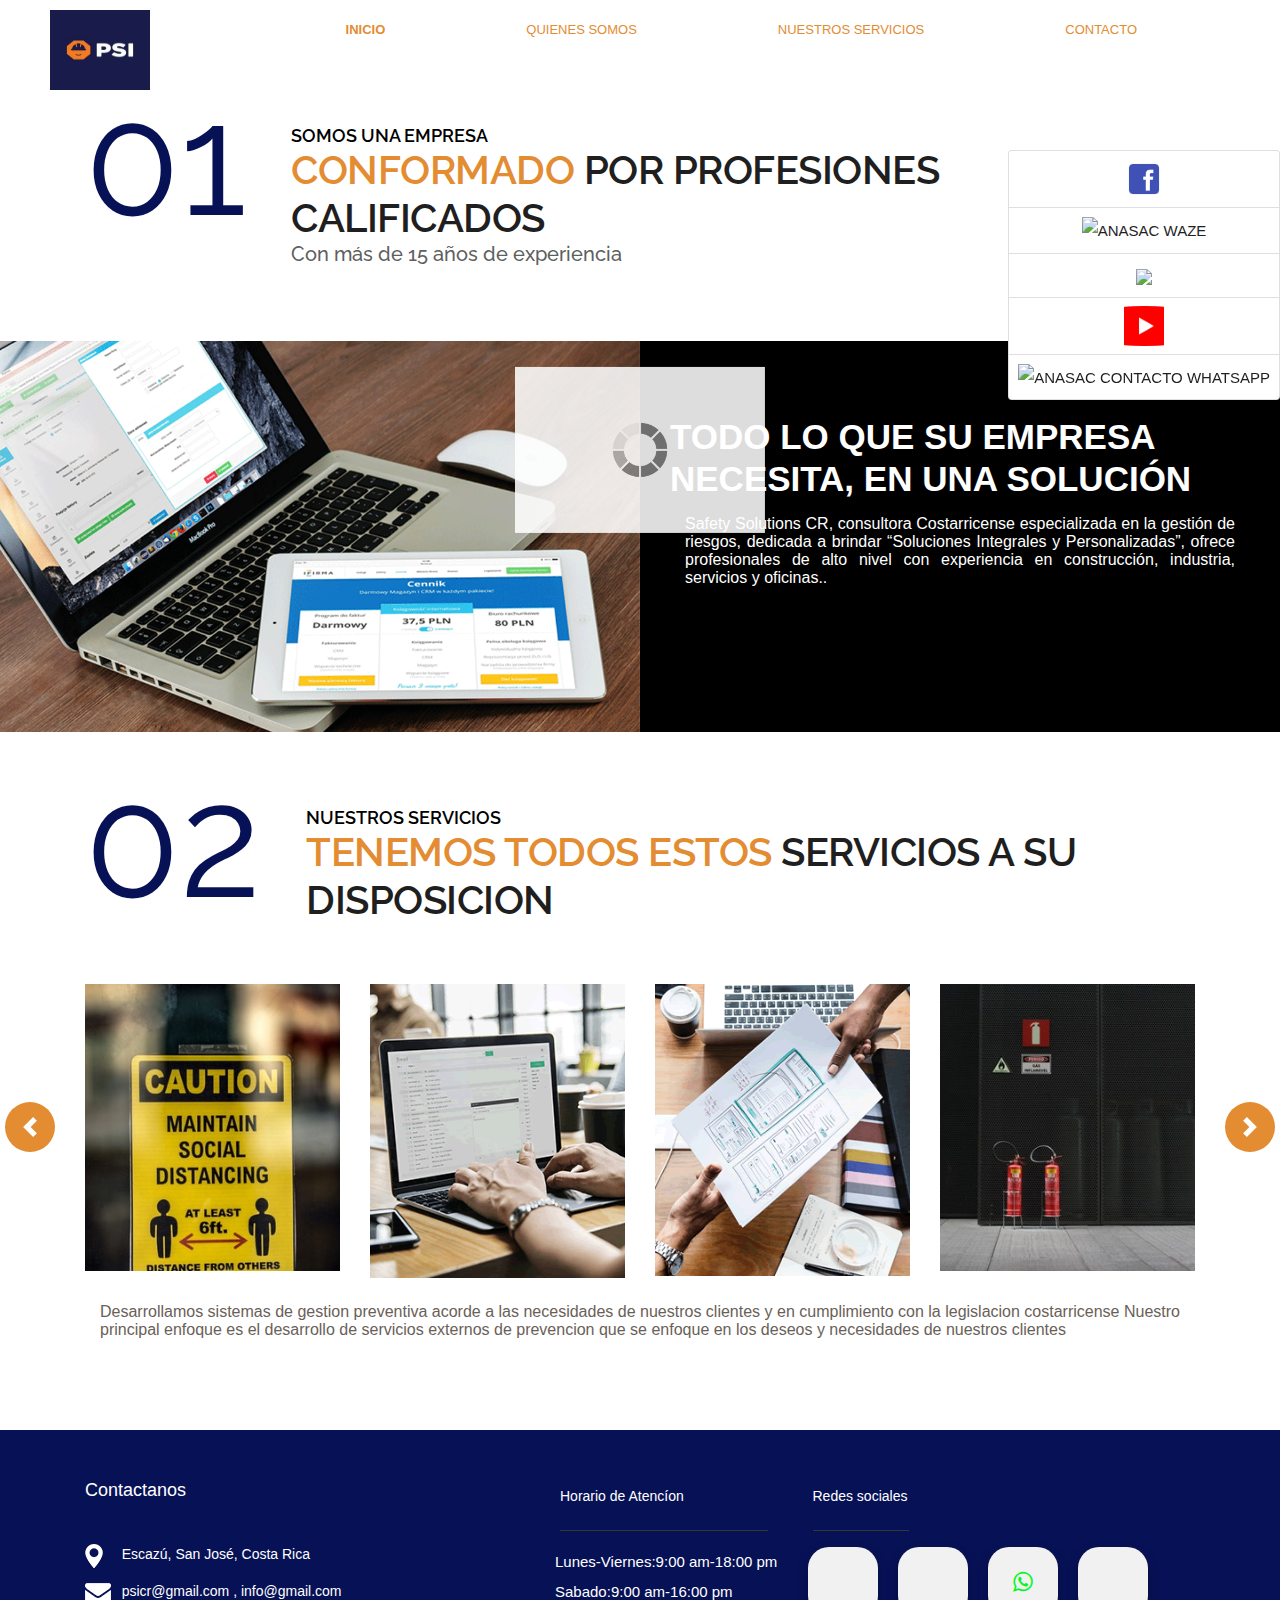
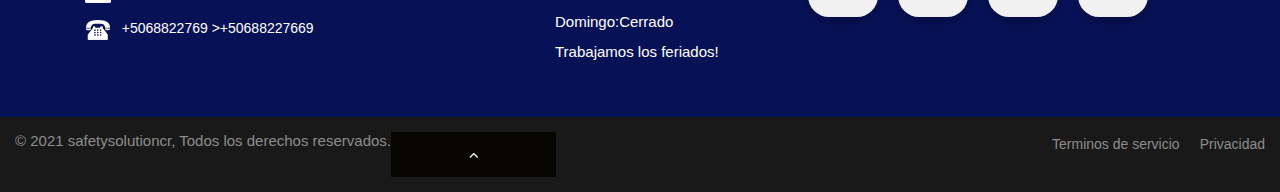
==== commit 550097c3: "changes on chat bot" ====
--- a/about.html
+++ b/about.html
@@ -21,6 +21,10 @@
 
     <!-- Bootstrap CSS -->
     <link rel="stylesheet" href="css/bootstrap.min.css" />
+    <link rel="stylesheet" href="https://cdn.jsdelivr.net/npm/bootstrap@4.5.3/dist/css/bootstrap.min.css" integrity="sha384-TX8t27EcRE3e/ihU7zmQxVncDAy5uIKz4rEkgIXeMed4M0jlfIDPvg6uqKI2xXr2" crossorigin="anonymous">
+    <link rel="stylesheet" href="https://stackpath.bootstrapcdn.com/bootstrap/4.1.3/css/bootstrap.min.css" integrity="sha384-MCw98/SFnGE8fJT3GXwEOngsV7Zt27NXFoaoApmYm81iuXoPkFOJwJ8ERdknLPMO" crossorigin="anonymous">
+    <link rel="stylesheet" href="https://cdnjs.cloudflare.com/ajax/libs/tailwindcss/1.2.0/tailwind.min.css">
+    <script src="https://kit.fontawesome.com/b3d59c92a1.js" crossorigin="anonymous"></script>
     <!-- Pogo Slider CSS -->
     <link rel="stylesheet" href="css/pogo-slider.min.css" />
     <!-- Site CSS -->
@@ -201,65 +205,76 @@
     <!-- end section -->
 
     <!-- Start Footer -->
-    <footer class="footer-box">
-        <div class="container">
-            <div class="row">
-                <div class="col-xl-6 white_fonts">
-                    <div class="row">
-                        <div class="col-md-12 white_fonts margin-bottom_30">
+    <footer class="footer-box ">
+        <div class="container ">
+            <div class="row ">
+                <div class="col-xl-5 white_fonts ">
+                    <div class="row ">
+                        <div class="col-md-12 white_fonts margin-bottom_30 ">
                             <h3>Contactanos</h3>
                         </div>
-                        <div class="col-md-12" style="display: inline-flex">
-                            <div class="full icon">
-                                <img src="images/social1.png">
-                            </div>
-                            <div class="full white_fonts">
-                                <p>Tibas,San Jose, Costa Rica</p>
-                            </div>
-                        </div>
-                        <div class="col-md-12" style="display: inline-flex">
-                            <div class="full icon">
-                                <img src="images/social2.png">
-                            </div>
-                            <div class="full white_fonts">
-                                <p>safetysolutionscr@gmail.com </p>
-                            </div>
-                        </div>
-                        <div class="col-md-12" style="display: inline-flex">
-                            <div class="full icon">
-                                <img src="images/social3.png">
-                            </div>
-                            <div class="full white_fonts">
-                                <p> 72037464 </p>
-                            </div>
-                        </div>
-                        <div class="col-md-12">
-
-                        </div>
-                    </div>
-                </div>
-
-                <div class="col-xl-6 white_fonts">
-                    <div class="row">
-                        <div class="col-md-6">
-                            <div class="footer_blog footer_menu">
-                                <h3>Menus</h3>
-                                <ul>
-                                    <li><a href="index.html">Inicio</a></li>
-                                    <li><a href="about.html">Quienes Somos</a></li>
-                                    <li><a href="services.html">Servicios</a></li>
-                                    <li><a href="contact.html">Contactanos</a></li>
-                                </ul>
-                            </div>
-                        </div>
-                        <div class="col-md-6">
-                            <div class="footer_blog full">
-                                <h3>Suscribete a nuestros servicios</h3>
-                                <div class="newsletter_form">
-                                    <form action="index.html">
-                                        <input type="email" placeholder="Your Email" name="#" required/>
-                                        <button>Enviar</button>
-                                    </form>
+                        <div class="col-md-12 " style="display: inline-flex ">
+                            <div class="full icon ">
+                                <img src="images/social1.png ">
+                            </div>
+                            <div class="full white_fonts ">
+                                <p>Escazú, San José, Costa Rica</p>
+                            </div>
+                        </div>
+                        <div class="col-md-12 " style="display: inline-flex ">
+                            <div class="full icon ">
+                                <img src="images/social2.png ">
+                            </div>
+                            <div class="full white_fonts ">
+                                <p>psicr@gmail.com , info@gmail.com</p>
+                            </div>
+                        </div>
+                        <div class="col-md-12 " style="display: inline-flex ">
+                            <div class="full icon ">
+                                <img src="images/social3.png ">
+                            </div>
+                            <div class="full white_fonts ">
+                                <p>+5068822769 >+50688227669</p>
+                            </div>
+                        </div>
+                        <div class="col-md-12 ">
+
+                        </div>
+                    </div>
+                </div>
+
+                <div class="col-xl-6 white_fonts ">
+                    <div class="row ">
+                        <div class="user_links col-lg-5 mt-2">
+                            <h5 class="text-white ">Horario de Atencíon</h5>
+                            <hr style="background-color: #3d3d3d; ">
+                            <div class="row d-flex justify-content-between ">
+                                <div class="links_left ">
+                                    <ul style="list-style: none; line-height: 2; margin: 0;  ">
+                                        <li>Lunes-Viernes:9:00 am-18:00 pm</li>
+                                        <li>Sabado:9:00 am-16:00 pm</li>
+                                        <li>Domingo:Cerrado </li>
+                                        <li>Trabajamos los feriados!</li>
+                                    </ul>
+                                </div>
+                            </div>
+                        </div>
+                        <div class="col-xl-7 white_fonts ">
+                            <div class="user_links col-lg-5 mt-2">
+                                <h5 class="text-white " style="color: aqua;">Redes sociales</h5>
+                                <hr style="background-color: #3d3d3d; ">
+                                <div class="row d-flex justify-content-between ">
+                                    <div class="contenedor">
+                                        <div class="redes-sociales2" id="contacto">
+                                            <a href="https://cr.linkedin.com/in/dora-salazar-psi" target="_blank" class="social linkedin" title="Linkedin"><i class="fab fa-linkedin-in"></i></a>
+                                            <a href="https://www.facebook.com/consultores.psi/" target="_blank" class="social facebook" title="Facebook"><i
+                                        class="fab fa-facebook"></i></a>
+                                            <a href="https://api.whatsapp.com/send?phone=+50688227669&amp;text=Estoy interesado en tomar tu solicitud de informacion sobre consultorias de Salud Ocupacional" target="_blank" class="social whatsapp" title="whatsapp">
+                                                <i class="fa fa-whatsapp" aria-hidden="true"></i></a>
+                                            <a href="https://www.twitter.com " target="_blank " class="social twitter " title="Twitter "><i
+                                                    class="fab fa-twitter "></i></a>
+                                        </div>
+                                    </div>
                                 </div>
                             </div>
                         </div>
@@ -272,14 +287,15 @@
     </footer>
     <!-- End Footer -->
 
-    <div class="footer_bottom">
-        <div class="container">
-            <div class="row">
-                <div class="col-12">
-                    <p class="crp">© 2021 Business . All Rights Reserved.</p>
-                    <ul class="bottom_menu">
-                        <li><a href="#">Term of Service</a></li>
-                        <li><a href="#">Privacy</a></li>
+    <div class="footer_bottom ">
+        <div class="container-fluid ">
+            <div class="row ">
+                <div class="col-12 ">
+                    <p class="crp ">© 2021 safetysolutioncr, Todos los derechos reservados.</p>
+                    <a href="# " id="scroll-to-top " class="hvr-radial-out "><i class="fa fa-angle-up "></i></a>
+                    <ul class="bottom_menu ">
+                        <li><a href="# ">Terminos de servicio</a></li>
+                        <li><a href="# ">Privacidad</a></li>
                     </ul>
                 </div>
             </div>
@@ -321,19 +337,19 @@
     <a href="#" id="scroll-to-top" class="hvr-radial-out"><i class="fa fa-angle-up"></i></a>
 
     <!-- ALL JS FILES -->
-    <script src="js/jquery.min.js"></script>
-    <script src="js/popper.min.js"></script>
-    <script src="js/bootstrap.min.js"></script>
+    <script src="js/jquery.min.js "></script>
+    <script src="js/popper.min.js "></script>
+    <script src="js/bootstrap.min.js "></script>
     <!-- ALL PLUGINS -->
-    <script src="js/jquery.magnific-popup.min.js"></script>
-    <script src="js/jquery.pogo-slider.min.js"></script>
-    <script src="js/slider-index.js"></script>
-    <script src="js/smoothscroll.js"></script>
-    <script src="js/form-validator.min.js"></script>
-    <script src="js/contact-form-script.js"></script>
-    <script src="js/isotope.min.js"></script>
-    <script src="js/images-loded.min.js"></script>
-    <script src="js/custom.js"></script>
+    <script src="js/slider-index.js "></script>
+    <script src="js/jquery.pogo-slider.min.js "></script>
+    <script src="js/images-loded.min.js "></script>
+    <script src="js/jquery.magnific-popup.min.js "></script>
+    <script src="js/form-validator.min.js "></script>
+    <script src="js/smoothscroll.js "></script>
+    <script src="js/custom.js "></script>
+    <script src="js/contact-form-script.js "></script>
+    <script src="js/isotope.min.js "></script>
     <script>
         /* counter js */
 
--- a/css/style.css
+++ b/css/style.css
@@ -365,11 +365,11 @@
 .top-header .navbar .navbar-collapse ul li a {
     text-transform: uppercase;
     font-size: 13px;
-    margin: 5px 5px 0px;
+    margin: 30px 5px 0px;
     position: relative;
     font-weight: 400;
     overflow: hidden;
-    color: rgb(240, 240, 243);
+    color: #e38c32;
     padding-bottom: -10em;
 }
 
@@ -389,7 +389,7 @@
 .top-header .navbar .navbar-collapse ul li a.active {
     color: #e38c32;
     font-weight: bold;
-    margin: 10px 5px;
+    margin: 30px 5px 0px;
     padding-top: -10px;
 }
 
@@ -431,7 +431,7 @@
 }
 
 .navbar-toggler {
-    border: 2px solid #cac6c2;
+    border: 2px solid rgb(7, 17, 85);
     border-radius: 0;
     margin: 15px 15px;
     padding: 8px 8px;
@@ -522,7 +522,7 @@
 }
 
 .theme_color {
-    color: rgb(236, 233, 233);
+    color: #e38c32;
 }
 
 
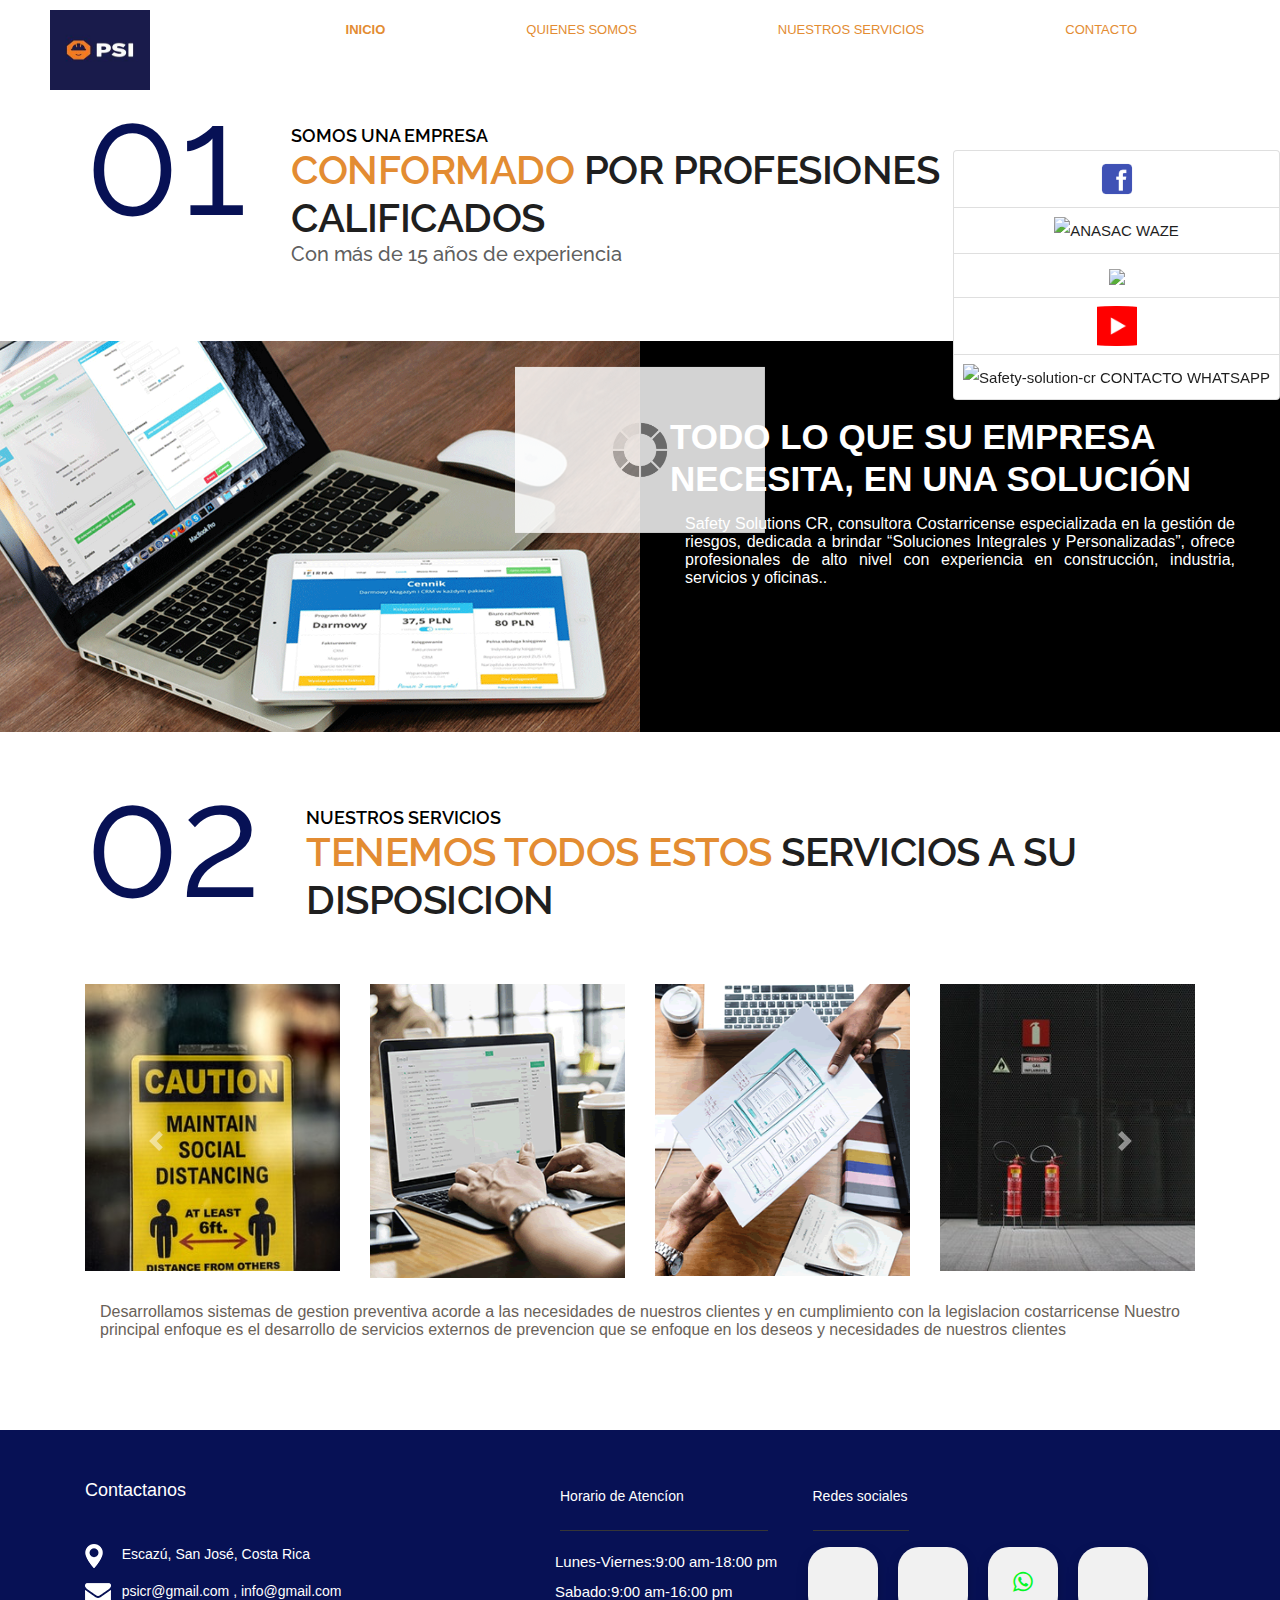
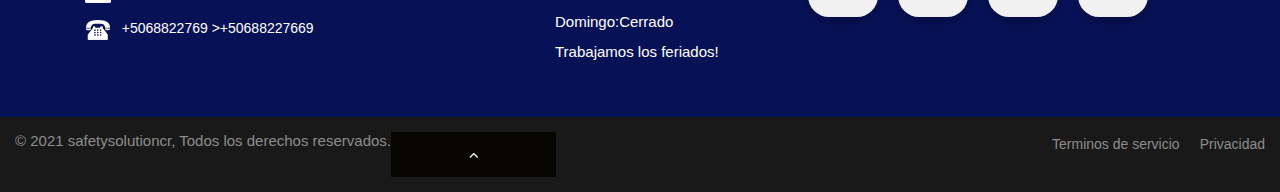
==== commit 0f4983d0: "changes on tooltip" ====
--- a/about.html
+++ b/about.html
@@ -183,15 +183,15 @@
                             </div>
                         </div>
 
-                        <!-- Left and right controls -->
-                        <a class="carousel-control-prev" href="#demo" data-slide="prev">
-                            <span class="carousel-control-prev-icon"></span>
-                        </a>
-                        <a class="carousel-control-next" href="#demo" data-slide="next">
-                            <span class="carousel-control-next-icon"></span>
-                        </a>
-
-                    </div>
+
+                    </div>
+                    <!-- Left and right controls -->
+                    <a class="carousel-control-prev" href="#demo" data-slide="prev">
+                        <span class="carousel-control-prev-icon"></span>
+                    </a>
+                    <a class="carousel-control-next" href="#demo" data-slide="next">
+                        <span class="carousel-control-next-icon"></span>
+                    </a>
                 </div>
 
                 <div class="col-lg-12">
@@ -302,39 +302,39 @@
         </div>
     </div>
 
-    <div class="redes-sociales ">
-        <ul class="list-group text-center text-white ">
-            <li class="list-group-item ">
-                <a data-toggle="tooltip " data-placement="left " title=" " href="# " target="_blank " class="text-white " data-original-title="Siguenos a nuestra comunidad de Facebook ">
-                    <img src="[data-uri]"
-                        width="35 " alt=" " style="width:30px;height:40px;object-fit:cover;object-position:50% 50%"></a>
-            </li>
-            <li class="list-group-item " title="¡Visítanos! ¿Cómo llegar?">
-                <a data-testid="linkElement " href="https://waze.com/ul/hd1u0wu7bn " target="_blank " rel="noopener " class="_2edl5 " width="35 " alt=" ">
-                    <wix-image id="img " class=" " data-image-info="{&quot;containerId&quot;:&quot;if35yljk&quot;,&quot;displayMode&quot;:&quot;fill&quot;,&quot;imageData&quot;:{&quot;width&quot;:411,&quot;height&quot;:411,&quot;uri&quot;:&quot;74824e_78678cd6025c48c881fae49690d21a71~mv2.png&quot;,&quot;name&quot;:&quot;waze-icon-png.png&quot;,&quot;displayMode&quot;:&quot;fill&quot;,&quot;quality&quot;:{&quot;unsharpMask&quot;:{&quot;radius&quot;:0.66,&quot;amount&quot;:1,&quot;threshold&quot;:0.01}}}} "
-                        data-bg-effect-name=" " data-is-svg="false " data-is-svg-mask="false " data-image-zoomed=" " data-has-ssr-src="true "><img src="https://crocodilemantour.com/wp-content/uploads/2020/09/waze-icon-png.png " alt="ANASAC
+    <div class="container-fluid">
+        <div class="redes-sociales ">
+            <ul class="list-group text-center text-white ">
+                <li class="list-group-item ">
+                    <a data-toggle="tooltip " data-placement="left " title=" " href="https://www.facebook.com/consultores.psi/ " target="_blank " class="text-white " data-original-title="Siguenos a nuestra comunidad de Facebook ">
+                        <img src="[data-uri]"
+                            width="35 " alt=" " style="width:30px;height:40px;object-fit:cover;object-position:50% 50%"></a>
+                </li>
+                <li class="list-group-item " title="¡Visítanos! ¿Cómo llegar?">
+                    <a data-testid="linkElement " href="https://www.waze.com/es/live-map/directions/microsoft-plaza-roble-guachipelin,-escazu?to=place.w.180748387.1807811554.3573136 " target="_blank " rel="noopener " class="_2edl5 " width="35 " alt=" ">
+                        <wix-image id="img " class=" " data-image-info="{&quot;containerId&quot;:&quot;if35yljk&quot;,&quot;displayMode&quot;:&quot;fill&quot;,&quot;imageData&quot;:{&quot;width&quot;:411,&quot;height&quot;:411,&quot;uri&quot;:&quot;74824e_78678cd6025c48c881fae49690d21a71~mv2.png&quot;,&quot;name&quot;:&quot;waze-icon-png.png&quot;,&quot;displayMode&quot;:&quot;fill&quot;,&quot;quality&quot;:{&quot;unsharpMask&quot;:{&quot;radius&quot;:0.66,&quot;amount&quot;:1,&quot;threshold&quot;:0.01}}}} "
+                            data-bg-effect-name=" " data-is-svg="false " data-is-svg-mask="false " data-image-zoomed=" " data-has-ssr-src="true "><img src="https://crocodilemantour.com/wp-content/uploads/2020/09/waze-icon-png.png " alt="ANASAC
                         WAZE " style="width:60px;height:60px;object-fit:cover;object-position:50% 50% " /></wix-image>
-                </a>
-            </li>
-            <li class="list-group-item ">
-                <a><img src="https://upload.wikimedia.org/wikipedia/commons/thumb/a/a5/Instagram_icon.png/2048px-Instagram_icon.png" width="35 " alt=" " style="width:30px;height:40px;object-fit:cover;object-position:50% 50%"></a>
-            </li>
-            <li class="list-group-item ">
-                <a><img src="[data-uri]"
-                        width="35 " alt=" " style="width:30px;height:40px;object-fit:cover;object-position:50% 50%"></a>
-            </li>
-            <li class="list-group-item" title=" ¡Comunícate con nosotros! ">
-                <a data-testid="linkElement " href="https://wa.me/50672037464 " target="_blank " rel="noopener " class="_2edl5 ">
-                    <wix-image id="img_comp-kaers49j " class="rca7A _2ztx1 " data-image-info="{&quot;containerId&quot;:&quot;comp-kaers49j&quot;,&quot;displayMode&quot;:&quot;fill&quot;,&quot;imageData&quot;:{&quot;width&quot;:3840,&quot;height&quot;:2160,&quot;uri&quot;:&quot;74824e_4225d13142aa42b79474b077c1259a9e~mv2.png&quot;,&quot;name&quot;:&quot;WhatsApp-logo.png&quot;,&quot;displayMode&quot;:&quot;fill&quot;,&quot;quality&quot;:{&quot;unsharpMask&quot;:{&quot;radius&quot;:0.66,&quot;amount&quot;:1,&quot;threshold&quot;:0.01}}}} "
-                        data-bg-effect-name=" " data-is-svg="false " data-is-svg-mask="false " data-image-zoomed=" " data-has-ssr-src="true "><img src="https://logodownload.org/wp-content/uploads/2015/04/whatsapp-logo-1.png " alt="ANASAC CONTACTO WHATSAPP
+                    </a>
+                </li>
+                <li class="list-group-item ">
+                    <a><img src="https://upload.wikimedia.org/wikipedia/commons/thumb/a/a5/Instagram_icon.png/2048px-Instagram_icon.png" width="35 " alt=" " style="width:30px;height:40px;object-fit:cover;object-position:50% 50%"></a>
+                </li>
+                <li class="list-group-item ">
+                    <a><img src="[data-uri]"
+                            width="35 " alt=" " style="width:30px;height:40px;object-fit:cover;object-position:50% 50%"></a>
+                </li>
+                <li class="list-group-item" title=" ¡Comunícate con nosotros! ">
+                    <a data-testid="linkElement " href="https://wa.me/50688227669 " target="_blank " rel="noopener " class="_2edl5 ">
+                        <wix-image id="img_comp-kaers49j " class="rca7A _2ztx1 " data-image-info="{&quot;containerId&quot;:&quot;comp-kaers49j&quot;,&quot;displayMode&quot;:&quot;fill&quot;,&quot;imageData&quot;:{&quot;width&quot;:3840,&quot;height&quot;:2160,&quot;uri&quot;:&quot;74824e_4225d13142aa42b79474b077c1259a9e~mv2.png&quot;,&quot;name&quot;:&quot;WhatsApp-logo.png&quot;,&quot;displayMode&quot;:&quot;fill&quot;,&quot;quality&quot;:{&quot;unsharpMask&quot;:{&quot;radius&quot;:0.66,&quot;amount&quot;:1,&quot;threshold&quot;:0.01}}}} "
+                            data-bg-effect-name=" " data-is-svg="false " data-is-svg-mask="false " data-image-zoomed=" " data-has-ssr-src="true "><img src="https://logodownload.org/wp-content/uploads/2015/04/whatsapp-logo-1.png " alt="Safety-solution-cr CONTACTO WHATSAPP
                 " style="width:30px;height:40px;object-fit:cover;object-position:50% 50% " /></wix-image>
-                </a>
-            </li>
-
-        </ul>
-    </div>
-
-    <a href="#" id="scroll-to-top" class="hvr-radial-out"><i class="fa fa-angle-up"></i></a>
+                    </a>
+                </li>
+
+            </ul>
+        </div>
+    </div>
 
     <!-- ALL JS FILES -->
     <script src="js/jquery.min.js "></script>
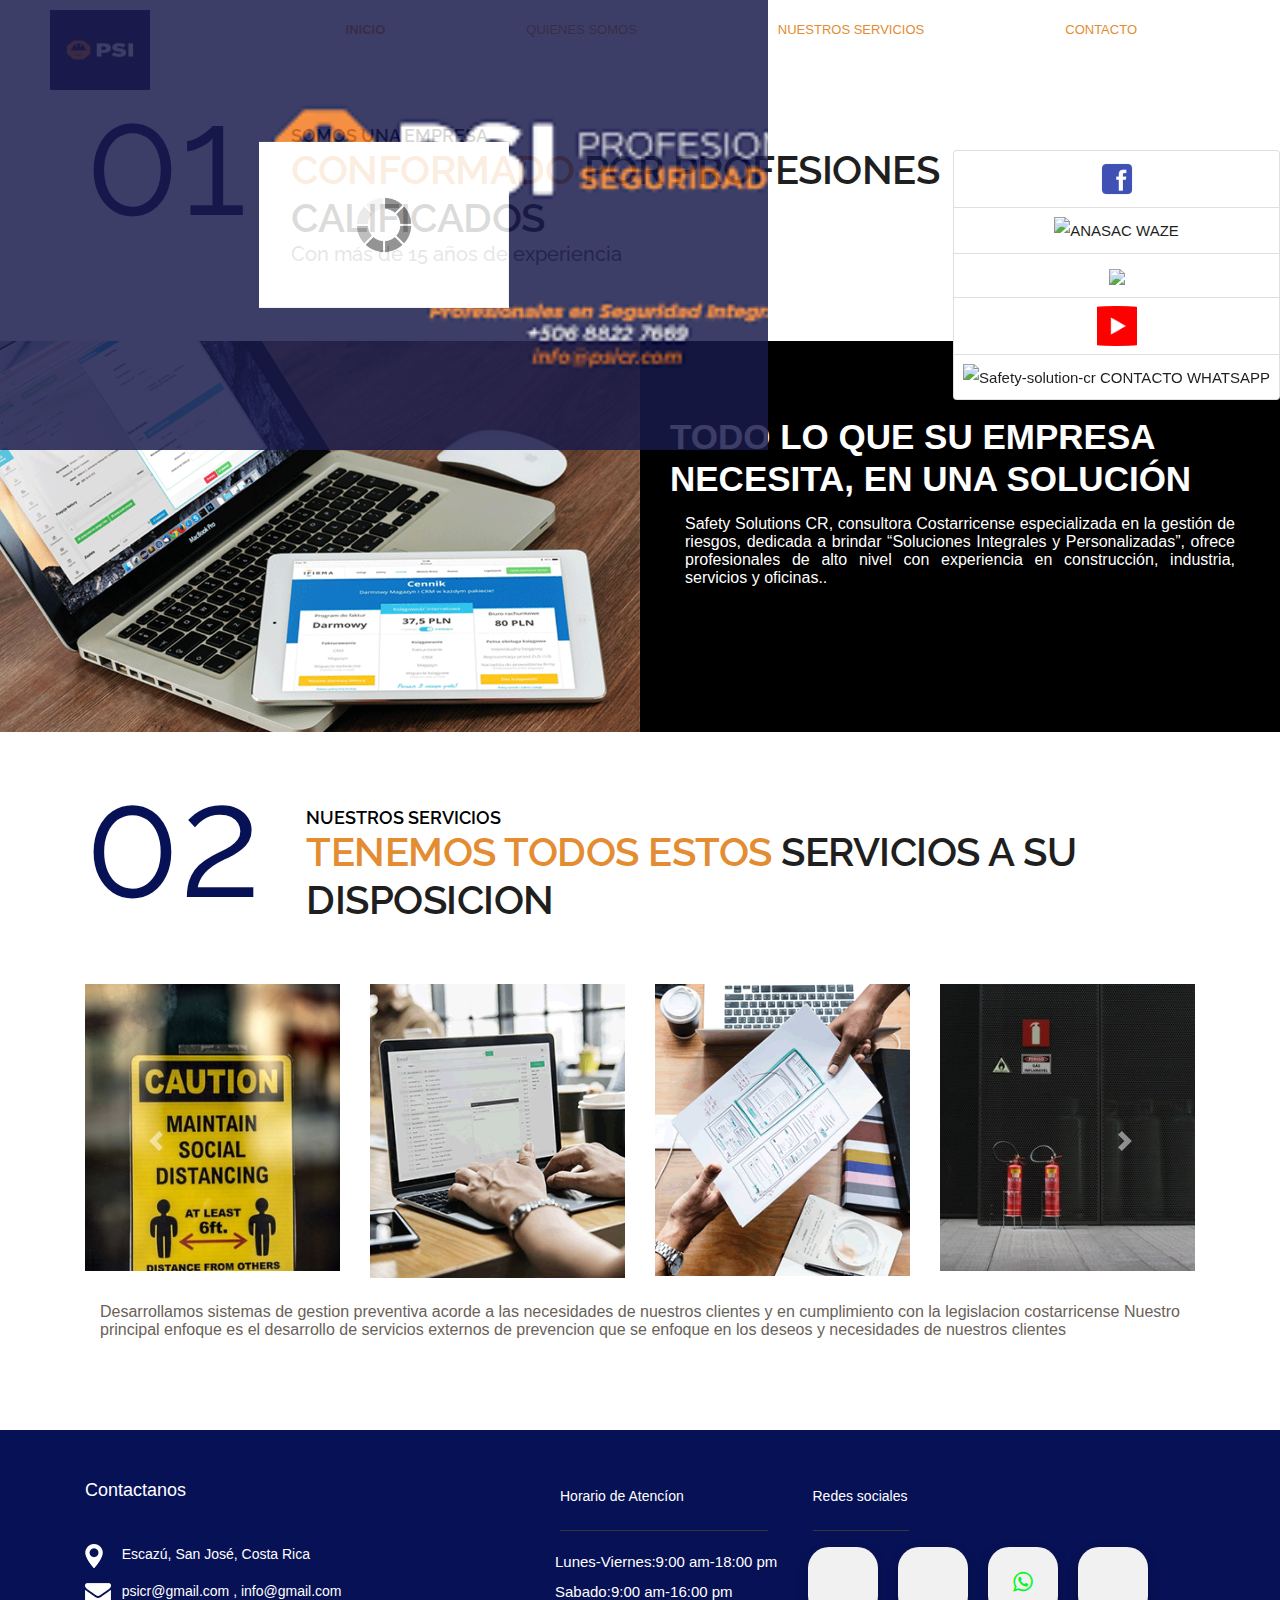
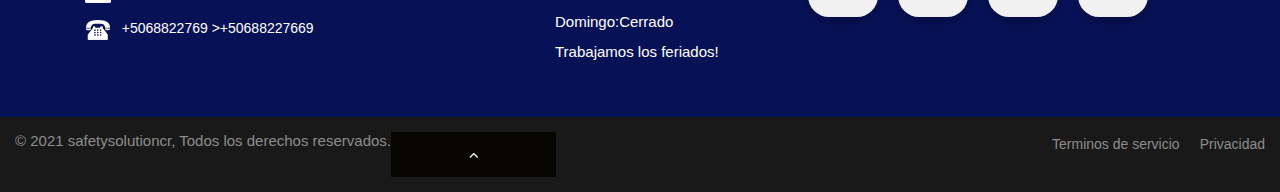
==== commit 3f949cfe: "changes on loader" ====
--- a/about.html
+++ b/about.html
@@ -10,7 +10,7 @@
     <meta name="viewport" content="width=device-width, minimum-scale=1.0, maximum-scale=1.0, user-scalable=no">
 
     <!-- Site Metas -->
-    <title>Safety Solutions CR</title>
+    <title>PSI consultores</title>
     <meta name="keywords" content="">
     <meta name="description" content="">
     <meta name="author" content="">
--- a/css/style.css
+++ b/css/style.css
@@ -188,8 +188,8 @@
 -------------------------------------------------------------------*/
 
 #preloader {
-    width: 100%;
-    height: 100%;
+    width: 60%;
+    height: 50%;
     top: 0;
     right: 0;
     bottom: 0;
@@ -200,7 +200,9 @@
     display: flex;
     justify-content: center;
     align-items: center;
-    background-image: url(https://images.pexels.com/photos/1249611/pexels-photo-1249611.jpeg?auto=compress&cs=tinysrgb&dpr=1&w=1250);
+    background-size: cover;
+    background-repeat: no-repeat;
+    background-image: url([data-uri]);
 }
 
 .loader {
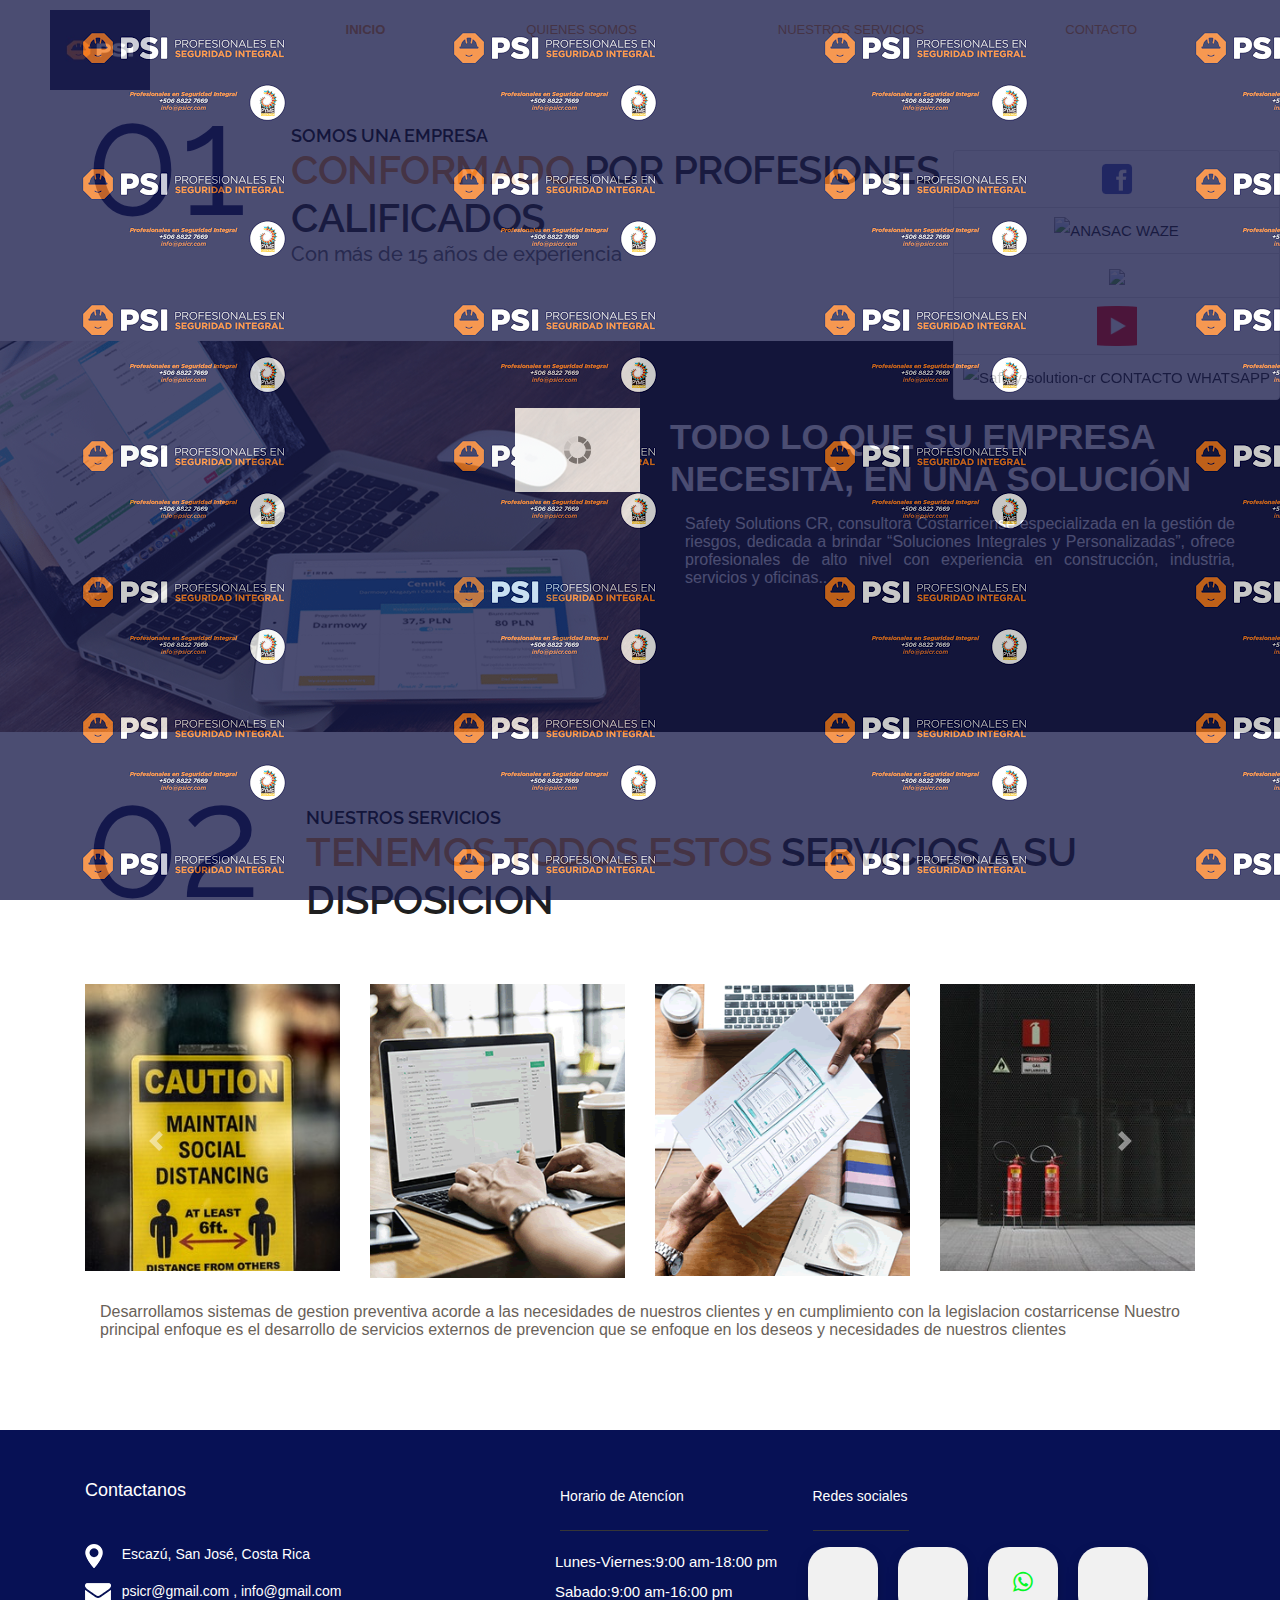
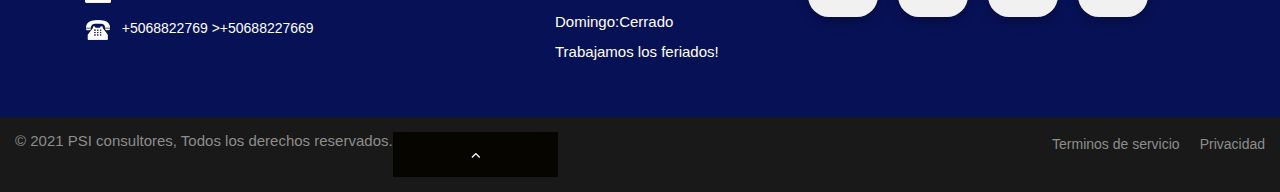
==== commit 74906665: "changes on terms" ====
--- a/about.html
+++ b/about.html
@@ -291,7 +291,7 @@
         <div class="container-fluid ">
             <div class="row ">
                 <div class="col-12 ">
-                    <p class="crp ">© 2021 safetysolutioncr, Todos los derechos reservados.</p>
+                    <p class="crp ">© 2021 PSI consultores, Todos los derechos reservados.</p>
                     <a href="# " id="scroll-to-top " class="hvr-radial-out "><i class="fa fa-angle-up "></i></a>
                     <ul class="bottom_menu ">
                         <li><a href="# ">Terminos de servicio</a></li>
--- a/css/style.css
+++ b/css/style.css
@@ -188,8 +188,8 @@
 -------------------------------------------------------------------*/
 
 #preloader {
-    width: 60%;
-    height: 50%;
+    width: 100%;
+    height: 100%;
     top: 0;
     right: 0;
     bottom: 0;
@@ -200,8 +200,6 @@
     display: flex;
     justify-content: center;
     align-items: center;
-    background-size: cover;
-    background-repeat: no-repeat;
     background-image: url([data-uri]);
 }
 
@@ -214,7 +212,7 @@
 }
 
 .loader img {
-    width: 100%;
+    width: 50%;
     height: auto;
 }
 
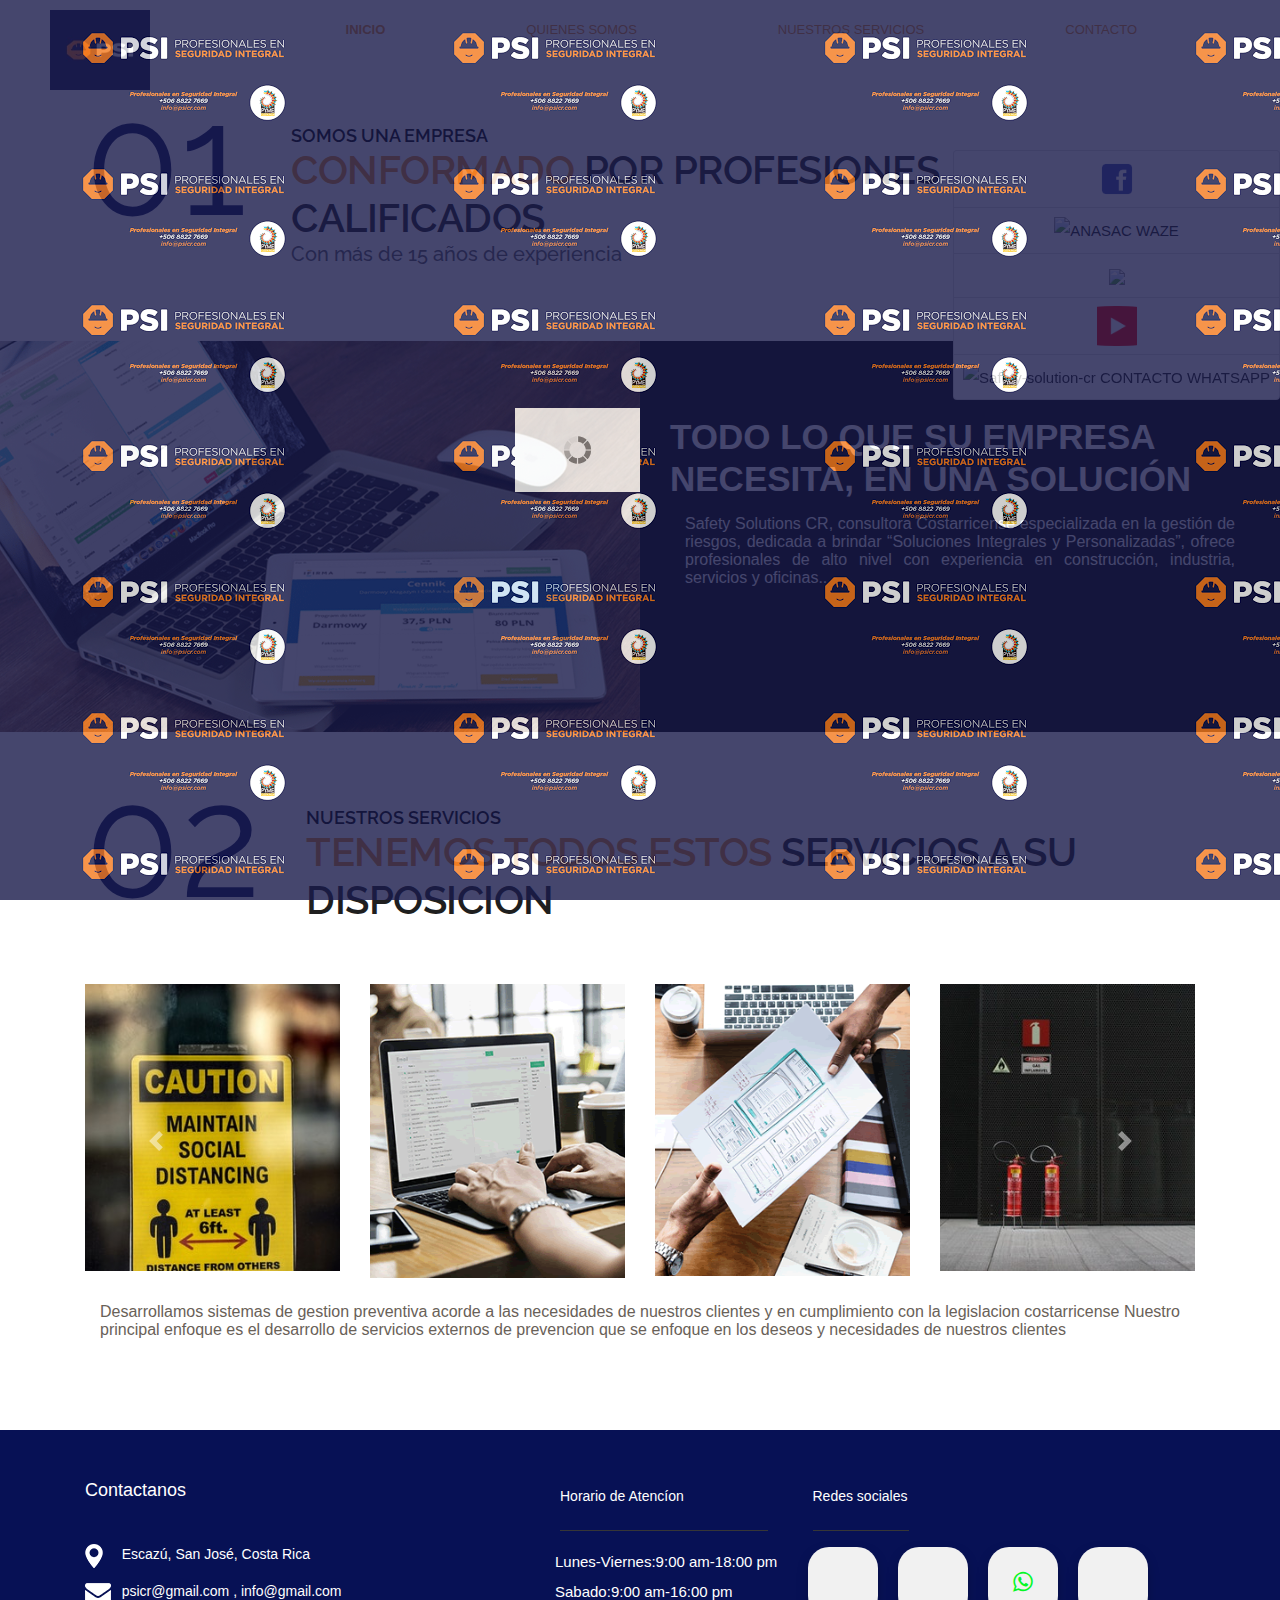
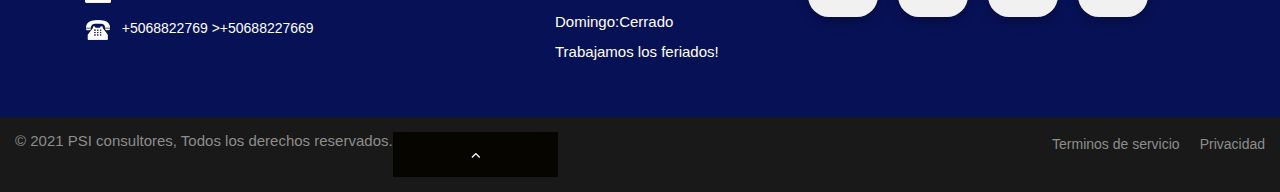
==== commit c0911ebd: "changes on navbar" ====
--- a/about.html
+++ b/about.html
@@ -338,8 +338,8 @@
 
     <!-- ALL JS FILES -->
     <script src="js/jquery.min.js "></script>
-    <script src="js/popper.min.js "></script>
-    <script src="js/bootstrap.min.js "></script>
+    <script src="../js/popper.min.js "></script>
+    <script src="../js/bootstrap.min.js "></script>
     <!-- ALL PLUGINS -->
     <script src="js/slider-index.js "></script>
     <script src="js/jquery.pogo-slider.min.js "></script>
--- a/css/style.css
+++ b/css/style.css
@@ -1,2251 +1,2212 @@
-/*------------------------------------------------------------------ 
+            /*------------------------------------------------------------------ 
     IMPORT FONTS 
 -------------------------------------------------------------------*/
-
-@import url('https://fonts.googleapis.com/css?family=Poppins:100,100i,200,200i,300,300i,400,400i,500,500i,600,600i,700,700i,800,800i,900,900i');
-@import url('https://fonts.googleapis.com/css?family=Montserrat:100,100i,200,200i,300,300i,400,400i,500,500i,600,600i,700,700i,800,800i');
-@import url('https://fonts.googleapis.com/css?family=Great+Vibes');
-@import url('https://fonts.googleapis.com/css?family=Raleway:100,100i,200,200i,300,300i,400,400i,500,500i,600,600i,700,700i,800,800i,900,900i');
-
-/*------------------------------------------------------------------ 
+            
+            @import url('https://fonts.googleapis.com/css?family=Poppins:100,100i,200,200i,300,300i,400,400i,500,500i,600,600i,700,700i,800,800i,900,900i');
+            @import url('https://fonts.googleapis.com/css?family=Montserrat:100,100i,200,200i,300,300i,400,400i,500,500i,600,600i,700,700i,800,800i');
+            @import url('https://fonts.googleapis.com/css?family=Great+Vibes');
+            @import url('https://fonts.googleapis.com/css?family=Raleway:100,100i,200,200i,300,300i,400,400i,500,500i,600,600i,700,700i,800,800i,900,900i');
+            /*------------------------------------------------------------------ 
     IMPORT FILES 
 -------------------------------------------------------------------*/
-
-@import url(animate.css);
-@import url(font-awesome.min.css);
-@import url(magnific-popup.css);
-@import url(responsiveslides.css);
-@import url(timeline.css);
-@import url(flaticon.css);
-
-/*------------------------------------------------------------------ 
+            
+            @import url(animate.css);
+            @import url(font-awesome.min.css);
+            @import url(magnific-popup.css);
+            @import url(responsiveslides.css);
+            @import url(timeline.css);
+            @import url(flaticon.css);
+            /*------------------------------------------------------------------ 
     SKELETON
 -------------------------------------------------------------------*/
-
-body {
-    color: #666666;
-    font-size: 15px;
-    font-family: 'Poppins', sans-serif;
-    line-height: 1.80857;
-}
-
-a {
-    color: #1f1f1f;
-    text-decoration: none !important;
-    outline: none !important;
-    -webkit-transition: all .3s ease-in-out;
-    -moz-transition: all .3s ease-in-out;
-    -ms-transition: all .3s ease-in-out;
-    -o-transition: all .3s ease-in-out;
-    transition: all .3s ease-in-out;
-}
-
-h1,
-h2,
-h3,
-h4,
-h5,
-h6 {
-    letter-spacing: 0;
-    font-weight: normal;
-    position: relative;
-    padding: 0 0 10px 0;
-    font-weight: normal;
-    line-height: 120% !important;
-    color: #1f1f1f;
-    margin: 0
-}
-
-h1 {
-    font-size: 24px
-}
-
-h2 {
-    font-size: 22px
-}
-
-h3 {
-    font-size: 18px
-}
-
-h4 {
-    font-size: 21px;
-    color: #b8d2e9;
-    margin-top: 25px;
-}
-
-h5 {
-    font-size: 14px
-}
-
-h6 {
-    font-size: 13px
-}
-
-h1 a,
-h2 a,
-h3 a,
-h4 a,
-h5 a,
-h6 a {
-    color: #e3dff1;
-    text-decoration: none!important;
-    opacity: 1
-}
-
-h1 a:hover,
-h2 a:hover,
-h3 a:hover,
-h4 a:hover,
-h5 a:hover,
-h6 a:hover {
-    opacity: .8
-}
-
-a {
-    color: #1f1f1f;
-    text-decoration: none;
-    outline: none;
-}
-
-.dark_bg {
-    background: #000;
-}
-
-.padding_left_right {
-    padding-left: 30px;
-    padding-right: 30px;
-}
-
-a,
-.btn {
-    text-decoration: none !important;
-    outline: none !important;
-    -webkit-transition: all .3s ease-in-out;
-    -moz-transition: all .3s ease-in-out;
-    -ms-transition: all .3s ease-in-out;
-    -o-transition: all .3s ease-in-out;
-    transition: all .3s ease-in-out;
-}
-
-.btn-custom {
-    margin-top: 20px;
-    background-color: transparent !important;
-    border: 2px solid #ddd;
-    padding: 12px 40px;
-    font-size: 16px;
-}
-
-.lead {
-    font-size: 18px;
-    line-height: 30px;
-    color: #767676;
-    margin: 0;
-    padding: 0;
-}
-
-blockquote {
-    margin: 20px 0 20px;
-    padding: 30px;
-}
-
-ul,
-li,
-ol {
-    list-style: none;
-    margin: 0px;
-    padding: 0px;
-}
-
-button:focus {
-    outline: none;
-}
-
-.form-control::-moz-placeholder {
-    color: #ffffff;
-    opacity: 1;
-}
-
-.slider-line {
-    width: 100%;
-    display: inline-flex;
-}
-
-.slider-line img {
-    width: 50%;
-    height: auto;
-    margin-top: -100px;
-}
-
-.slider-line ul {
-    width: 50%;
-    min-width: 400px;
-}
-
-
-/*------------------------------------------------------------------ 
+            
+            body {
+                color: #666666;
+                font-size: 15px;
+                font-family: 'Poppins', sans-serif;
+                line-height: 1.80857;
+            }
+            
+            a {
+                color: #1f1f1f;
+                text-decoration: none !important;
+                outline: none !important;
+                -webkit-transition: all .3s ease-in-out;
+                -moz-transition: all .3s ease-in-out;
+                -ms-transition: all .3s ease-in-out;
+                -o-transition: all .3s ease-in-out;
+                transition: all .3s ease-in-out;
+            }
+            
+            h1,
+            h2,
+            h3,
+            h4,
+            h5,
+            h6 {
+                letter-spacing: 0;
+                font-weight: normal;
+                position: relative;
+                padding: 0 0 10px 0;
+                font-weight: normal;
+                line-height: 120% !important;
+                color: #1f1f1f;
+                margin: 0
+            }
+            
+            h1 {
+                font-size: 24px
+            }
+            
+            h2 {
+                font-size: 22px
+            }
+            
+            h3 {
+                font-size: 18px
+            }
+            
+            h4 {
+                font-size: 21px;
+                color: #b8d2e9;
+                margin-top: 25px;
+            }
+            
+            h5 {
+                font-size: 14px
+            }
+            
+            h6 {
+                font-size: 13px
+            }
+            
+            h1 a,
+            h2 a,
+            h3 a,
+            h4 a,
+            h5 a,
+            h6 a {
+                color: #e3dff1;
+                text-decoration: none!important;
+                opacity: 1
+            }
+            
+            h1 a:hover,
+            h2 a:hover,
+            h3 a:hover,
+            h4 a:hover,
+            h5 a:hover,
+            h6 a:hover {
+                opacity: .8
+            }
+            
+            a {
+                color: #1f1f1f;
+                text-decoration: none;
+                outline: none;
+            }
+            
+            .dark_bg {
+                background: #000;
+            }
+            
+            .padding_left_right {
+                padding-left: 30px;
+                padding-right: 30px;
+            }
+            
+            a,
+            .btn {
+                text-decoration: none !important;
+                outline: none !important;
+                -webkit-transition: all .3s ease-in-out;
+                -moz-transition: all .3s ease-in-out;
+                -ms-transition: all .3s ease-in-out;
+                -o-transition: all .3s ease-in-out;
+                transition: all .3s ease-in-out;
+            }
+            
+            .btn-custom {
+                margin-top: 20px;
+                background-color: transparent !important;
+                border: 2px solid #ddd;
+                padding: 12px 40px;
+                font-size: 16px;
+            }
+            
+            .lead {
+                font-size: 18px;
+                line-height: 30px;
+                color: #767676;
+                margin: 0;
+                padding: 0;
+            }
+            
+            blockquote {
+                margin: 20px 0 20px;
+                padding: 30px;
+            }
+            
+            ul,
+            li,
+            ol {
+                list-style: none;
+                margin: 0px;
+                padding: 0px;
+            }
+            
+            button:focus {
+                outline: none;
+            }
+            
+            .form-control::-moz-placeholder {
+                color: #ffffff;
+                opacity: 1;
+            }
+            
+            .slider-line {
+                width: 100%;
+                display: inline-flex;
+            }
+            
+            .slider-line img {
+                width: 50%;
+                height: auto;
+                margin-top: -100px;
+            }
+            
+            .slider-line ul {
+                width: 50%;
+                min-width: 400px;
+            }
+            /*------------------------------------------------------------------ 
    LOADER 
 -------------------------------------------------------------------*/
-
-#preloader {
-    width: 100%;
-    height: 100%;
-    top: 0;
-    right: 0;
-    bottom: 0;
-    left: 0;
-    z-index: 11000;
-    position: fixed;
-    display: block;
-    display: flex;
-    justify-content: center;
-    align-items: center;
-    background-image: url([data-uri]);
-}
-
-.loader {
-    display: block;
-    flex-wrap: wrap;
-    width: 250px;
-    height: auto;
-    -webkit-transform-style: preserve-3d;
-}
-
-.loader img {
-    width: 50%;
-    height: auto;
-}
-
-.box {
-    position: absolute;
-    top: 0;
-    left: 0;
-    width: 75px;
-    height: 75px;
-    background-image: none;
-    background-size: auto auto;
-    background-image: none;
-    -webkit-animation: move 2s ease-in-out infinite both;
-    animation: move 2s ease-in-out infinite both;
-    animation-delay: 0s;
-    animation-delay: 0s;
-    animation-delay: 0s;
-    background-image: url('../images/gb.png');
-    background-size: 100% 100%;
-}
-
-.box:nth-child(1) {
-    -webkit-animation-delay: -1s;
-    animation-delay: -1s;
-}
-
-.box:nth-child(2) {
-    -webkit-animation-delay: -2s;
-    animation-delay: -2s;
-}
-
-.box:nth-child(3) {
-    -webkit-animation-delay: -3s;
-    animation-delay: -3s;
-}
-
-@-webkit-keyframes move {
-    0%,
-    100% {
-        -webkit-transform: none;
-        transform: none;
-    }
-    12.5% {
-        -webkit-transform: translate(40px, 0);
-        transform: translate(40px, 0);
-    }
-    25% {
-        -webkit-transform: translate(80px, 0);
-        transform: translate(80px, 0);
-    }
-    37.5% {
-        -webkit-transform: translate(80px, 40px);
-        transform: translate(80px, 40px);
-    }
-    50% {
-        -webkit-transform: translate(80px, 40px);
-        transform: translate(80px, 40px);
-    }
-    62.5% {
-        -webkit-transform: translate(30px, 60px);
-        transform: translate(30px, 60px);
-    }
-    75% {
-        -webkit-transform: translate(0, 80px);
-        transform: translate(0, 40px);
-    }
-    87.5% {
-        -webkit-transform: translate(0, 40px);
-        transform: translate(0, 40px);
-    }
-}
-
-@keyframes move {
-    0%,
-    100% {
-        -webkit-transform: none;
-        transform: none;
-    }
-    12.5% {
-        -webkit-transform: translate(40px, 0);
-        transform: translate(40px, 0);
-    }
-    25% {
-        -webkit-transform: translate(80px, 0);
-        transform: translate(80px, 0);
-    }
-    37.5% {
-        -webkit-transform: translate(80px, 40px);
-        transform: translate(80px, 40px);
-    }
-    50% {
-        -webkit-transform: translate(80px, 80px);
-        transform: translate(80px, 80px);
-    }
-    62.5% {
-        -webkit-transform: translate(40px, 80px);
-        transform: translate(40px, 80px);
-    }
-    75% {
-        -webkit-transform: translate(0, 80px);
-        transform: translate(0, 80px);
-    }
-    87.5% {
-        -webkit-transform: translate(0, 40px);
-        transform: translate(0, 40px);
-    }
-}
-
-#scroll-to-top {
-    width: 40px;
-    height: 40px;
-    position: fixed;
-    bottom: 10px;
-    right: 20px;
-    display: none;
-    font-size: 25px;
-    border-radius: 0;
-    transition: .2s;
-    letter-spacing: 1px;
-    text-align: center;
-    line-height: 40px;
-    color: #ffffff;
-    font-weight: 900;
-    border-radius: 100%;
-}
-
-
-/*------------------------------------------------------------------ HEADER -------------------------------------------------------------------*/
-
-.top-header .navbar {
-    padding: 5px 0px;
-}
-
-.top-header {
-    position: absolute;
-    top: 0px;
-    left: 0px;
-    width: 100%;
-    margin: 0 auto;
-    z-index: 20;
-    background-position: left;
-    background-repeat: no-repeat;
-    background-color: transparent;
-    background-size: auto 100%;
-}
-
-
-/*este es el que le da color a los titulos del navbar y las letras del avbar en movimiento**/
-
-.top-header .navbar .navbar-collapse ul li a {
-    text-transform: uppercase;
-    font-size: 13px;
-    margin: 30px 5px 0px;
-    position: relative;
-    font-weight: 400;
-    overflow: hidden;
-    color: #e38c32;
-    padding-bottom: -10em;
-}
-
-a.navbar-brand {
-    left: 35px;
-    position: relative;
-}
-
-a.navbar-brand img {
-    width: 100px;
-    height: 80px;
-}
-
-
-/* el link amarillo */
-
-.top-header .navbar .navbar-collapse ul li a.active {
-    color: #e38c32;
-    font-weight: bold;
-    margin: 30px 5px 0px;
-    padding-top: -10px;
-}
-
-.top-header .navbar .navbar-collapse ul li a:hover,
-.top-header .navbar .navbar-collapse ul li a:focus {
-    background: transparent;
-    color: rgb(7, 17, 85);
-}
-
-.search_icon.nav-link img {
-    width: 25px;
-}
-
-
-/* se cambio los enlaces a mas arriba con el 17px */
-
-.top-header .navbar .navbar-collapse ul li {
-    color: rgb(31, 30, 30);
-    margin: -11px 15px 0px 100px;
-    padding-bottom: -40px;
-}
-
-
-/* este es cuando se baja */
-
-.top-header.fixed-menu {
-    width: 100%;
-    height: auto;
-    position: fixed;
-    box-shadow: 0px 3px 6px 3px rgba(0, 0, 0, 0.06);
-    -webkit-animation-duration: 1s;
-    animation-duration: 1s;
-    -webkit-animation-fill-mode: both;
-    animation-fill-mode: both;
-    -webkit-animation-name: fadeInDown;
-    animation-name: fadeInDown;
-    background: rgb(7, 17, 85);
-    z-index: 20;
-}
-
-.navbar-toggler {
-    border: 2px solid rgb(7, 17, 85);
-    border-radius: 0;
-    margin: 15px 15px;
-    padding: 8px 8px;
-    -webkit-transition: all 0.2s linear;
-    -moz-transition: all 0.2s linear;
-    -o-transition: all 0.2s linear;
-    transition: all 0.2s linear;
-}
-
-
-/* botom hamburguesa */
-
-.navbar-toggler span {
-    background: #e38c32;
-    display: block;
-    width: 22px;
-    height: 2px;
-    margin: 0px auto;
-    margin-top: 0px;
-    margin-top: 0px;
-    -webkit-border-radius: 1px;
-    -moz-border-radius: 1px;
-    border-radius: 1px;
-    -webkit-transition: all 0.2s linear;
-    -moz-transition: all 0.2s linear;
-    -o-transition: all 0.2s linear;
-    transition: all 0.2s linear;
-}
-
-.navbar-toggler span+span {
-    margin-top: 5px;
-}
-
-.navbar-toggler:hover {
-    border: 2px solid #e38c32;
-}
-
-.navbar-toggler:hover span {
-    background: #e38c32;
-}
-
-
-/* search bar */
-
-.search-box {
-    position: absolute;
-    top: 0;
-    right: 50px;
-    height: auto;
-    padding: 0;
-    margin-top: 29px;
-}
-
-.search-box:hover .search-txt {
-    width: 240px;
-    padding: 0 10px;
-}
-
-.top-header #navbar-wd {
-    padding-right: 100px;
-    margin-top: -60px;
-}
-
-.search-btn {
-    float: right;
-    width: 41px;
-    height: 41px;
-    background: transparent;
-    display: flex;
-    justify-content: center;
-    align-items: center;
-    background: #111;
-}
-
-.search-txt {
-    border: none;
-    outline: none;
-    float: left;
-    padding: 0;
-    color: #000;
-    font-size: 14px;
-    line-height: 41px;
-    width: 0;
-    transition: width 400ms;
-    background: #fff;
-    padding: 0;
-    font-weight: 300;
-}
-
-.theme_color {
-    color: #e38c32;
-}
-
-
-/*------------------------------------------------------------------ Banner -------------------------------------------------------------------*/
-
-.home-slider {
-    position: relative;
-    height: 540px;
-}
-
-.lbox-caption {
-    display: table;
-    height: 100% !important;
-    width: 100% !important;
-    left: 0 !important;
-}
-
-.lbox-caption {
-    position: absolute;
-    margin: 0 auto;
-    left: 0;
-    right: 0;
-    z-index: 10;
-}
-
-.lbox-details {
-    display: table-cell;
-    text-align: center;
-    vertical-align: middle;
-    position: absolute;
-    top: 0px;
-    left: 0;
-    right: 0;
-    height: 100%;
-    padding: 22% 0%;
-}
-
-.lbox-details::before {
-    content: "";
-    position: absolute;
-    top: 0px;
-    left: 0px;
-    width: 100%;
-    height: 100%;
-    z-index: 2;
-}
-
-.lbox-details h1 {
-    font-size: 54px;
-    font-family: 'Montserrat', sans-serif;
-    color: #ffffff;
-    font-weight: 600;
-    position: relative;
-    z-index: 3;
-}
-
-.lbox-details h2 {
-    font-size: 48px;
-    color: #ffffff;
-    font-weight: 300;
-    position: relative;
-    z-index: 3;
-}
-
-.lbox-details p {
-    color: #ffffff;
-    position: relative;
-    z-index: 3;
-}
-
-.lbox-details p strong {
-    color: #70c6eb;
-    font-size: 40px;
-    font-family: 'Montserrat', sans-serif;
-}
-
-.lbox-details a.btn {
-    background: #ffffff;
-    padding: 10px 20px;
-    font-size: 20px;
-    text-transform: capitalize;
-    color: #3a4149;
-    border-radius: 0px;
-    position: relative;
-    z-index: 3;
-}
-
-.lbox-details a.btn:hover {
-    background: #70c6eb;
-}
-
-.pogoSlider-nav-btn {
-    background: #000;
-}
-
-.pogoSlider-nav-btn--selected {
-    background: black !important;
-}
-
-.pogoSlider--navBottom .pogoSlider-nav {
-    bottom: 20px;
-}
-
-.pogoSlider--dirCenterHorizontal .pogoSlider-dir-btn {
-    display: none;
-}
-
-.img-responsive {
-    max-width: 100%;
-}
-
-.slide_text h3 {
-    color: rgb(7, 17, 85);
-    font-size: 50px;
-    font-weight: 700;
-    padding: 0;
-    line-height: 70px !important;
-    text-transform: uppercase;
-}
-
-.slide_text h4 {
-    color: rgb(238, 234, 234);
-    font-size: 30px;
-    font-weight: 700;
-    margin: 10px;
-    padding: 0;
-    text-transform: uppercase;
-}
-
-.slide_text p {
-    color: rgb(71, 67, 67);
-    font-size: 20px;
-    font-weight: 300;
-    padding-top: 0;
-    line-height: normal;
-    margin-bottom: 0;
-}
-
-.contact_bt {
-    width: 180px;
-    height: 50px;
-    background: black;
-    color: #fff;
-    float: left;
-    line-height: 50px;
-    text-align: center;
-    font-size: 18px;
-    font-weight: 500;
-    margin-top: 50px;
-    border-radius: 5px;
-}
-
-.contact_bt:hover,
-.contact_bt:focus {
-    color: #fff;
-}
-
-.dark_bg .contact_bt {
-    margin-top: 30px;
-}
-
-.slide_text {
-    margin-top: 150px;
-    padding-left: 80px;
-}
-
-
-/*------------------------------------------------------------------ About -------------------------------------------------------------------*/
-
-.tooltip-1 {
-    display: inline-block;
-    position: relative;
-    color: #70c6eb;
-    opacity: 1;
-}
-
-.tooltip__wave {
-    width: 30%;
-    height: 20px;
-    position: absolute;
-    bottom: -10px;
-    left: 0;
-    right: 0px;
-    margin: 0 auto;
-    overflow: hidden;
-}
-
-.tooltip__wave span {
-    position: absolute;
-    left: -100%;
-    width: 200%;
-    height: 100%;
-    background: url(../images/wave.svg) repeat-x center center;
-    background-size: 50% auto;
-}
-
-.about-box {
-    padding: 70px 0px;
-}
-
-.title-box {
-    text-align: center;
-    margin-bottom: 30px;
-}
-
-.title-box h2 {
-    font-size: 75px;
-    font-family: 'Great Vibes', cursive;
-    color: #e91327;
-    font-weight: 400;
-    padding: 0;
-}
-
-.title-box h2 span {
-    color: #70c6eb;
-    text-decoration: underline;
-}
-
-.about-main-info h2 span {
-    color: #70c6eb;
-    text-decoration: underline;
-}
-
-.about-main-info {
-    margin-bottom: 30px;
-}
-
-.about-m {}
-
-.about-img {
-    padding: 30px 0px;
-}
-
-.about-img img {
-    border-radius: 10px;
-}
-
-.about-m ul {
-    display: block;
-    text-align: center;
-    padding-bottom: 30px;
-}
-
-.about-m ul li {
-    display: inline-block;
-    text-align: center;
-}
-
-.about-m ul li a {
-    background: #528780;
-    color: #ffffff;
-    width: 38px;
-    height: 38px;
-    text-align: center;
-    line-height: 38px;
-    display: block;
-    border-radius: 50px;
-    margin: 0px 5px;
-}
-
-.about-m ul li a:hover {
-    background: #333333;
-    color: #ffffff;
-}
-
-.about-main-info h2 {
-    font-size: 45px;
-    color: #e91327;
-    font-weight: 600;
-}
-
-.about-main-info a {
-    border-radius: 2px;
-    transition: .2s;
-    padding: 10px 25px;
-    background: #e91327;
-    color: #ffffff;
-    font-weight: 300;
-    font-size: 15px;
-    border-radius: 0 15px;
-    margin-top: 10px;
-}
-
-.about-main-info a:hover {
-    color: #ffffff;
-}
-
-.about-main-info div.full>img {
-    height: 500px;
-}
-
-.hvr-radial-out {
-    display: inline-block;
-    vertical-align: middle;
-    -webkit-transform: perspective(1px) translateZ(0);
-    transform: perspective(1px) translateZ(0);
-    box-shadow: 0 0 1px rgba(0, 0, 0, 0);
-    position: relative;
-    overflow: hidden;
-    background: #070500;
-    -webkit-transition-property: color;
-    transition-property: color;
-    -webkit-transition-duration: 0.3s;
-    transition-duration: 0.3s;
-    color: #fff;
-    float: left;
-    width: 165px;
-    height: 45px;
-    text-align: center;
-    line-height: 45px;
-}
-
-.hvr-radial-out::before {
-    content: "";
-    position: absolute;
-    z-index: -1;
-    top: 0;
-    left: 0;
-    right: 0;
-    bottom: 0;
-    background: #e38c32;
-    border-radius: 100%;
-    -webkit-transform: scale(0);
-    transform: scale(0);
-    -webkit-transition-property: transform;
-    transition-property: transform;
-    -webkit-transition-duration: 0.3s;
-    transition-duration: 0.3s;
-    -webkit-transition-timing-function: ease-out;
-    transition-timing-function: ease-out;
-}
-
-.hvr-radial-out:hover::before,
-.hvr-radial-out:focus::before,
-.hvr-radial-out:active::before {
-    -webkit-transform: scale(2);
-    transform: scale(2);
-}
-
-a.hvr-radial-out:hover,
-a.hvr-radial-out:focus {
-    color: #fff;
-}
-
-
-/*------------------------------------------------------------------ Services -------------------------------------------------------------------*/
-
-.service_blog {
-    float: left;
-    width: 100%;
-    border: solid #555 1px;
-    padding: 30px;
-    margin-top: 30px;
-    transition: ease all 0.2s;
-}
-
-.service_blog:hover,
-.service_blog:focus {
-    box-shadow: 0 0 30px 0 rgba(0, 0, 0, .2);
-    transform: scale(1.02);
-}
-
-.service_blog h4 {
-    font-weight: 600;
-    text-transform: uppercase;
-    font-size: 18px;
-    border-bottom: solid #222 2px;
-    color: #222;
-    margin-bottom: 15px;
-}
-
-.effect-service {
-    position: relative;
-    height: auto;
-    text-align: center;
-    cursor: pointer;
-    border: 8px solid #eee;
-    margin-bottom: 30px;
-}
-
-figure.effect-service {
-    background: -webkit-linear-gradient(-45deg, #EC65B7 0%, #05E0D8 100%);
-    background: linear-gradient(-45deg, #EC65B7 0%, #05E0D8 100%);
-}
-
-figure img {
-    position: relative;
-    display: block;
-    min-height: 100%;
-    max-width: 100%;
-    opacity: 0.8;
-}
-
-figure.effect-service img {
-    opacity: 0.85;
-    -webkit-transition: opacity 0.35s;
-    transition: opacity 0.35s;
-}
-
-figure figcaption,
-.grid figure figcaption>a {
-    position: absolute;
-    top: 0;
-    left: 0;
-    width: 100%;
-    height: 100%;
-}
-
-figure figcaption {
-    padding: 10px;
-    color: #fff;
-    text-transform: capitalize;
-    font-size: 1.25em;
-    -webkit-backface-visibility: hidden;
-    backface-visibility: hidden;
-}
-
-figure.effect-service h2 {
-    padding: 20px;
-    width: 50%;
-    height: 50%;
-    text-align: left;
-    -webkit-transition: -webkit-transform 0.35s;
-    transition: transform 0.35s;
-    -webkit-transform: translate3d(10px, 10px, 0);
-    transform: translate3d(10px, 10px, 0);
-}
-
-figure.effect-service h2 {
-    background: #e91327;
-    padding: 13px;
-    width: 94%;
-    height: 58px;
-    border: 0;
-    margin: 0;
-    font-weight: 200;
-    font-size: 34px;
-    color: #ffffff;
-    text-align: center;
-    font-family: 'Great Vibes', cursive;
-}
-
-figure.effect-service p {
-    padding: 15px;
-    width: 100%;
-    height: 80%;
-    font-size: 14px;
-    border: 2px solid #fff;
-    margin: 0;
-    font-weight: 300;
-    display: none;
-}
-
-figure.effect-service p {
-    float: right;
-    padding: 20px;
-    text-align: left;
-    opacity: 0;
-    -webkit-transition: opacity 0.35s, -webkit-transform 0.35s;
-    transition: opacity 0.35s, transform 0.35s;
-    -webkit-transform: translate3d(-50%, -50%, 0);
-    transform: translate3d(-50%, -50%, 0);
-}
-
-figure figcaption>a {
-    z-index: 1000;
-    text-indent: 200%;
-    white-space: nowrap;
-    font-size: 0;
-    opacity: 0;
-}
-
-figure.effect-service:hover img {
-    opacity: 0.6;
-}
-
-figure.effect-service:hover p {
-    opacity: 1;
-}
-
-figure.effect-service:hover {
-    border: 8px solid #e91327;
-}
-
-
-/*------------------------------------------------------------------ Gallery -------------------------------------------------------------------*/
-
-.gallery-box {
-    padding: 70px 0px 120px;
-}
-
-.gallery-box ul {}
-
-.gallery-box ul li {
-    position: relative;
-    width: 31.33%;
-    margin: 0 1% 20px !important;
-    padding: 0px;
-    float: left;
-    border: none;
-    overflow: hidden;
-    margin-bottom: 0px;
-}
-
-.gallery-box ul li a {
-    position: relative;
-    display: inline-block;
-    border: 4px solid #ffffff;
-}
-
-.gallery-box ul li a::before {
-    content: "";
-    position: absolute;
-    background: rgba(233, 19, 39, 0.9);
-    width: 100%;
-    height: 100%;
-    left: 0px;
-    top: 100%;
-    opacity: 0;
-    transition: all 0.3s ease-in-out;
-    -webkit-transition: all 0.3s ease-in-out;
-    -moz-transition: all 0.3s ease-in-out;
-    -o-transition: all 0.3s ease-in-out;
-    -moz-transition: all 0.3s ease-in-out;
-}
-
-.gallery-box ul li a .overlay {
-    background: #70c6eb;
-    color: #3a4149;
-    font-size: 22px;
-    text-align: center;
-    width: 38px;
-    height: 38px;
-    display: inline-block;
-    position: absolute;
-    left: 50%;
-    top: 50%;
-    transform: translate(-50%, -50%);
-    opacity: 0;
-    transition: all 0.3s ease-in-out;
-    -webkit-transition: all 0.3s ease-in-out;
-    -moz-transition: all 0.3s ease-in-out;
-    -o-transition: all 0.3s ease-in-out;
-    -moz-transition: all 0.3s ease-in-out;
-}
-
-.gallery-box ul li a:hover::before {
-    top: 0;
-    opacity: 1;
-}
-
-.gallery-box ul li a:hover .overlay {
-    opacity: 1;
-}
-
-.gallery-box ul li a:hover {
-    border: 4px solid #e91327;
-}
-
-.gallery-box ul li a .overlay {
-    background: #fff;
-    color: #e91327;
-}
-
-
-/*------------------------------------------------------------------ Properties -------------------------------------------------------------------*/
-
-.properties-box {
-    padding: 70px 0px;
-    background-color: #f2f3f5;
-}
-
-.single-team-member {
-    position: relative;
-    margin-top: 30px;
-    border: 10px solid #fff;
-    box-shadow: 0 2px 5px rgba(0, 0, 0, .1);
-}
-
-.filter-button-group {
-    margin-bottom: 30px;
-}
-
-.filter-button-group button {
-    border-radius: 2px;
-    transition: .2s;
-    letter-spacing: 1px;
-    padding: 10px 18px;
-    background: #57cef8;
-    color: #ffffff;
-    cursor: pointer;
-    border: none;
-}
-
-.filter-button-group button:hover {
-    color: #ffffff;
-}
-
-.properties-single {
-    margin-bottom: 30px;
-    background: #ffffff;
-    transition: all 0.5s ease 0s;
-}
-
-.fuit {
-    position: absolute;
-    left: 50%;
-    top: 50%;
-    transform: translate(-50%, -50%);
-    z-index: 100;
-}
-
-.fuit a {
-    background: #57cef8;
-    width: 40px;
-    height: 40px;
-    line-height: 40px;
-    text-align: center;
-    display: inline-block;
-    color: #ffffff;
-}
-
-.for-sal {
-    background: #3a4149;
-    position: absolute;
-    top: 10px;
-    right: 10px;
-    color: #ffffff;
-    border-radius: 2px;
-    padding: 5px 10px;
-    font-size: 13px;
-    z-index: 10;
-}
-
-.pro-price {
-    background: #57cef8;
-    position: absolute;
-    bottom: 10px;
-    left: 10px;
-    color: #ffffff;
-    border-radius: 2px;
-    padding: 5px 10px;
-    font-size: 13px;
-    z-index: 10;
-}
-
-.properties-img {
-    position: relative;
-    overflow: hidden;
-}
-
-.properties-img img {
-    -webkit-transition: all 1.5s;
-    -moz-transition: all 1.5s;
-    -o-transition: all 1.5s;
-    -ms-transition: all 1.5s;
-    transition: all 1.5s;
-    transition-delay: 0s;
-    -webkit-transition-delay: .5s;
-    -moz-transition-delay: .5s;
-    -o-transition-delay: .5s;
-    -ms-transition-delay: .5s;
-    transition-delay: .5s;
-}
-
-.properties-single:hover .properties-img img {
-    -webkit-transform: scale(1.1);
-    -moz-transform: scale(1.1);
-    -o-transform: scale(1.1);
-    -ms-transform: scale(1.1);
-    transform: scale(1.1);
-}
-
-.hover-box {
-    -ms-filter: progid: DXImageTransform.Microsoft.Alpha(Opacity=0);
-    filter: alpha(opacity=0);
-    opacity: 0;
-    position: absolute;
-    height: 100%;
-    width: 100%;
-    background: rgba(0, 0, 0, .5);
-    color: #fff;
-    -webkit-transition: all .9s ease;
-    -moz-transition: all .9s ease;
-    -o-transition: all .9s ease;
-    -ms-transition: all .9s ease;
-    transition: all .9s ease;
-    transition-delay: 0s;
-    -webkit-transition-delay: .5s;
-    -moz-transition-delay: .5s;
-    -o-transition-delay: .5s;
-    -ms-transition-delay: .5s;
-    transition-delay: .5s;
-}
-
-.properties-single:hover .hover-box {
-    -ms-filter: progid: DXImageTransform.Microsoft.Alpha(Opacity=100);
-    filter: alpha(opacity=100);
-    opacity: 1;
-    top: 0;
-}
-
-.properties-dit {
-    padding: 15px;
-}
-
-.properties-dit h3 {
-    font-size: 20px;
-}
-
-.properties-dit ul {
-    padding: 10px 0px;
-}
-
-.properties-dit ul li {
-    float: left;
-    width: 33.33%;
-    font-size: 12px;
-    line-height: 30px;
-}
-
-.properties-dit ul li i {
-    float: right;
-    padding: 7px 10px;
-    font-size: 15px;
-    color: #57cef8;
-}
-
-.properties-dit p {
-    margin: 0px;
-}
-
-.properties-dit p i {
-    padding-right: 10px;
-}
-
-
-/*------------------------------------------------------------------ counter ----------------------------------------------------------------*/
-
-h2.timer.count-title.count-number {
-    color: #e38c32;
-    font-size: 60px;
-    font-weight: 600;
-    margin: 0;
-    padding: 0;
-    line-height: 60px;
-}
-
-p.count-text {
-    color: #e38c32;
-    font-size: 22px;
-    font-weight: 600;
-    line-height: 20px;
-    border-bottom: solid #fff 5px;
-    padding-bottom: 10px;
-    width: 50%;
-}
-
-
-/*------------------------------------------------------------------ Team -------------------------------------------------------------------*/
-
-.team-box {
-    padding: 70px 0px;
-}
-
-.team_member_img img {
-    border: solid #ece9e2 20px;
-    border-radius: 100%;
-    width: 300px;
-    height: 300px;
-}
-
-#team_slider h3 {
-    margin-bottom: 10px;
-    color: #000;
-    font-size: 22px;
-    font-weight: 600;
-    padding: 0;
-    margin-top: 25px;
-}
-
-#team_slider p {
-    padding: 0 43px;
-}
-
-.team_member_img {
-    position: relative;
-}
-
-.team_member_img .social_icon_team {
-    position: absolute;
-    top: 19px;
-    left: 42px;
-    width: 76%;
-    height: 87%;
-    display: flex;
-    justify-content: center;
-    align-items: center;
-    border-radius: 100%;
-    background: rgba(227, 140, 50, 0.7);
-    opacity: 0;
-    transition: ease all 0.2s;
-}
-
-.team_member_img:hover .social_icon_team,
-.team_member_img:focus .social_icon_team {
-    opacity: 1;
-}
-
-.our-team {
-    text-align: center;
-    overflow: hidden;
-    position: relative;
-    z-index: 1;
-}
-
-.our-team:before,
-.our-team:after {
-    content: "";
-    width: 130px;
-    height: 150px;
-    background: #57cef8;
-    position: absolute;
-    z-index: -1;
-}
-
-.our-team:before {
-    bottom: -20px;
-    left: 0;
-}
-
-.our-team:after {
-    top: -20px;
-    right: 0;
-}
-
-.our-team .pic {
-    margin: 8px;
-    position: relative;
-    border: 3px solid #57cef8;
-    transition: all 0.5s ease 0s;
-}
-
-.our-team:hover .pic {
-    border-color: #3a4149;
-}
-
-.our-team .pic:after {
-    content: "";
-    width: 100%;
-    height: 0;
-    background: #57cef8;
-    position: absolute;
-    top: 0;
-    left: 0;
-    opacity: 0;
-    transform-origin: 0 0 0;
-    transition: all 0.5s ease 0s;
-}
-
-.our-team:hover .pic:after {
-    height: 100%;
-    opacity: 0.85;
-}
-
-.our-team img {
-    width: 100%;
-    height: auto;
-}
-
-.our-team .team-content {
-    width: 100%;
-    position: absolute;
-    top: -50%;
-    left: 0;
-    transition: all 0.5s ease 0.2s;
-}
-
-.our-team:hover .team-content {
-    top: 38%;
-}
-
-.our-team .title {
-    font-size: 18px;
-    font-weight: 600;
-    color: #fff;
-    text-transform: capitalize;
-    margin: 0px;
-}
-
-.our-team .post {
-    font-size: 14px;
-    color: #fff;
-    line-height: 26px;
-    text-transform: capitalize;
-}
-
-.our-team .social {
-    padding: 0;
-    margin: 40px 0 0 0;
-    list-style: none;
-}
-
-.our-team .social li {
-    display: inline-block;
-}
-
-.our-team .social li a {
-    display: inline-block;
-    width: 35px;
-    height: 35px;
-    line-height: 35px;
-    border-radius: 50%;
-    border: 1px solid #fff;
-    font-size: 18px;
-    color: #fff;
-    margin: 0 7px;
-    transition: all 0.5s ease 0s;
-}
-
-.our-team .social li a:hover {
-    background: #fff;
-    color: #00bed3;
-}
-
-@media only screen and (max-width: 990px) {
-    .our-team {
-        margin-bottom: 30px;
-    }
-}
-
-
-/*------------------------------------------------------------------ Blog -------------------------------------------------------------------*/
-
-.blog-box {
-    padding: 70px 0px;
-    background-color: #f2f3f5;
-}
-
-.blog-inner {
-    background: #ffffff;
-    text-align: center;
-    margin-bottom: 30px;
-    border: 10px solid #fff;
-    box-shadow: 0 2px 5px rgba(0, 0, 0, .1);
-}
-
-.blog-img {
-    margin-bottom: 15px;
-    overflow: hidden;
-}
-
-.blog-img img {
-    transition: all 0.9s ease 0s;
-}
-
-.blog-inner:hover .blog-img img {
-    -moz-transform: scale(1.5) rotate(-10deg);
-    -webkit-transform: scale(1.5) rotate(-10deg);
-    -ms-transform: scale(1.5) rotate(-10deg);
-    -o-transform: scale(1.5) rotate(-10deg);
-    transform: scale(1.5) rotate(-10deg);
-}
-
-.blog-inner a {
-    border-radius: 2px;
-    transition: .2s;
-    letter-spacing: 1px;
-    padding: 10px 18px;
-    background: #57cef8;
-    color: #ffffff;
-}
-
-.blog-inner a:hover {
-    color: #ffffff;
-}
-
-
-/*------------------------------------------------------------------ Contact -------------------------------------------------------------------*/
-
-.contact-box {
-    padding: 70px 0px;
-}
-
-.left-contact h2 {
-    font-size: 22px;
-    font-weight: 500;
-    padding-bottom: 30px;
-}
-
-.cont-line {
-    overflow: hidden;
-    margin-bottom: 30px;
-}
-
-.icon-b {
-    width: 55px;
-    height: 55px;
-    text-align: center;
-    line-height: 55px;
-    font-size: 25px;
-    margin-right: 15px;
-    color: #fff;
-    border-radius: 100%;
-    background: black;
-}
-
-.dit-right h4 {
-    font-size: 16px;
-    color: #3a4149;
-    font-weight: 500;
-    margin: 0;
-    padding: 0;
-}
-
-.dit-right p {
-    font-size: 14px;
-    margin-top: 0;
-}
-
-.dit-right a {
-    font-size: 14px;
-    color: #3a4149;
-    font-weight: 300;
-    line-height: normal;
-}
-
-.dit-right a:hover {
-    color: #57cef8;
-}
-
-.contact-block .form-group .form-control {
-    background: #333;
-    height: 48px;
-    font-size: 14px;
-    border: 0;
-    padding: 5px 20px;
-    -webkit-box-shadow: none;
-    box-shadow: none;
-    border-radius: 0;
-    font-weight: 200;
-    letter-spacing: 0px;
-}
-
-.submit-button .btn-common {
-    background-color: black;
-    height: 45px;
-    line-height: 45px;
-    font-size: 14px;
-    font-weight: 400;
-    color: #fff;
-    padding: 0 20px;
-    border: 0;
-    outline: 0;
-    text-transform: uppercase;
-    border-radius: 0px;
-    -webkit-transition: all 0.3s;
-    -moz-transition: all 0.3s;
-    -o-transition: all 0.3s;
-    -ms-transition: all 0.3s;
-    transition: all 0.3s;
-    border-radius: 0;
-    opacity: 1;
-}
-
-.contact-block .form-group textarea.form-control {
-    height: 150px;
-    padding-top: 15px;
-}
-
-.submit-button .btn-common:hover {
-    background-color: #111;
-    opacity: 1;
-}
-
-.custom-select {
-    height: 45px;
-    font-size: 16px;
-}
-
-select.form-control:not([size]):not([multiple]) {
-    height: calc(45px + 2px);
-}
-
-.help-block ul li {
-    color: red;
-}
-
-.footer-box {
-    background: rgb(7, 17, 85);
-    padding: 50px 0;
-}
-
-.footer-box .footer-company-name {
-    text-align: center;
-    margin: 0px;
-    color: #333;
-    font-size: 13px;
-    font-weight: 400;
-    padding-top: 2px;
-}
-
-.footer-box .footer-company-name a {
-    color: #333;
-    text-decoration: underline !important;
-}
-
-.footer-box .footer-company-name a:hover {
-    color: #e91327;
-}
-
-
-/*------------------------------------------------------------------ Subscribe -------------------------------------------------------------------*/
-
-.subscribe-box {
-    padding: 70px 0px;
-    background: #e91327;
-}
-
-.subscribe-inner {
-    max-width: 500px;
-    width: 100%;
-    margin: 0 auto;
-}
-
-.subscribe-inner h2 {
-    font-size: 80px;
-    font-weight: 600;
-    color: #ffffff;
-    font-family: 'Great Vibes', cursive;
-    padding: 0;
-}
-
-.subscribe-inner p {
-    color: #cccccc;
-}
-
-.subscribe-inner .form-group .form-control-1 {
-    width: 100%;
-    padding: 12px 15px;
-    border-radius: 0px;
-    border: none;
-}
-
-.subscribe-inner .form-group button {
-    border-radius: 0;
-    transition: .2s;
-    padding: 10px 18px;
-    background: #222;
-    color: #ffffff;
-    border: none;
-    cursor: pointer;
-    font-weight: 300;
-    letter-spacing: 0.1px;
-    border-radius: 0 15px 0 15px;
-}
-
-.about-main-info h2 img {
-    margin-top: -10px;
-}
-
-p {
-    margin-top: 5px;
-    margin-bottom: 1rem;
-    font-size: 16px;
-    font-weight: 300;
-    line-height: normal;
-}
-
-.text_align_center {
-    text-align: center;
-}
-
-.red_bg {
-    background: #e91327;
-}
-
-.white_fonts p,
-.white_fonts h1,
-.white_fonts h2,
-.white_fonts h3,
-.white_fonts h4,
-.white_fonts h5,
-.white_fonts h6,
-.white_fonts ul,
-.white_fonts ul li,
-.white_fonts ul li a,
-.white_fonts ul i,
-.white_fonts .post_info i,
-.white_fonts div,
-.white_fonts a.read_more {
-    color: #fff !important;
-}
-
-.red_bg .about-main-info a {
-    background: #fff;
-    color: #e91327;
-}
-
-.testimonial_img {
-    text-align: center;
-    width: 100%;
-    display: flex;
-    justify-content: center;
-}
-
-.mfp-figure figure .mfp-bottom-bar {
-    display: none;
-}
-
-#client_slider .carousel-indicators {
-    bottom: -45px;
-}
-
-#client_slider .carousel-indicators li {
-    height: 15px;
-    width: 15px;
-    border-radius: 100%;
-    background: #999;
-}
-
-#client_slider .carousel-indicators li.active {
-    background: #e91327;
-}
-
-.layout_padding {
-    padding-top: 75px;
-    padding-bottom: 75px;
-}
-
-.heading_main h2 {
-    font-size: 40px;
-    letter-spacing: -0.5px;
-    font-weight: 600;
-    padding: 0;
-    margin: 0;
-    font-family: 'Raleway', sans-serif;
-    text-transform: uppercase;
-}
-
-.heading_main p.large {
-    font-size: 20px;
-    color: #605f5f;
-    position: relative;
-    padding: 0;
-    font-weight: 500;
-    margin: 0;
-}
-
-.heading_main p {
-    font-family: 'Raleway', sans-serif;
-}
-
-.heading_main p.small_tag {
-    color: #000;
-    font-size: 18px;
-    text-transform: uppercase;
-    line-height: normal;
-    font-weight: 600;
-    margin: 0;
-}
-
-.center {
-    display: flex;
-    justify-content: center;
-}
-
-p.section_count {
-    font-size: 155px;
-    margin: 0 45px 0 0;
-    color: rgb(7, 17, 85);
-    font-weight: 400;
-    line-height: 70px;
-}
-
-.padding_0 {
-    padding: 0;
-}
-
-.footer-box .icon {
-    width: 40px;
-}
-
-.full {
-    float: left;
-    width: 100%;
-}
-
-.heading_main {
-    float: left;
-    display: flex;
-}
-
-.theme_bg {
-    background: #07528d;
-}
-
-h3.small_heading {
-    font-size: 35px;
-    font-weight: 600;
-    line-height: normal;
-}
-
-.margin-top_20 {
-    margin-top: 20px;
-}
-
-.margin-top_30 {
-    margin-top: 30px;
-}
-
-.margin-bottom_30 {
-    margin-bottom: 30px;
-}
-
-.carousel a.carousel-control-prev {
-    background: #e38c32;
-    opacity: 1;
-    width: 50px;
-    height: 50px;
-    border-radius: 100%;
-    top: 40%;
-    left: -80px;
-}
-
-.carousel a.carousel-control-next {
-    background: #e38c32;
-    opacity: 1;
-    width: 50px;
-    height: 50px;
-    border-radius: 100%;
-    top: 40%;
-    right: -80px;
-}
-
-#demo {
-    margin-bottom: 20px;
-}
-
-ul.social_icon li a {
-    width: 35px;
-    height: 35px;
-    background: #fff;
-    float: left;
-    border-radius: 100%;
-    text-align: center;
-    font-size: 16px;
-}
-
-ul.social_icon li i {
-    color: #000 !important;
-    line-height: 35px;
-}
-
-ul.social_icon li {
-    float: left;
-    margin: 0 5px;
-}
-
-.inner_page .top-header {
-    position: relative;
-}
-
-.inner_page .inner_page_header {
-    background: #1f1f1f;
-    padding: 40px 0;
-}
-
-.inner_page .inner_page_header h3 {
-    color: #fff;
-    margin: 0;
-    padding: 0;
-    font-size: 25px;
-    font-weight: 700;
-    text-transform: uppercase;
-}
-
-.footer_bottom {
-    background: #191919;
-    padding: 15px 0;
-}
-
-.footer_bottom p.crp {
-    float: left;
-    margin: 0;
-    color: #8d8d8c;
-    font-size: 15px;
-}
-
-.footer_menu ul {
-    list-style: none;
-    width: 100%;
-    float: left;
-}
-
-.footer_blog li a {
-    font-size: 14px;
-    font-weight: 300 !important;
-    color: #acaba9 !important;
-}
-
-.recent_post_footer p {
-    color: #acaba9 !important;
-    font-size: 13px;
-}
-
-.footer_blog h3 {
-    margin-bottom: 10px;
-}
-
-.newsletter_form input {
-    padding: 5px 10px;
-    font-size: 14px;
-    border: none;
-    border-radius: 5px;
-    margin-bottom: 10px;
-}
-
-.newsletter_form button {
-    background: #e38c32;
-    color: #fff;
-    border: none;
-    font-size: 14px;
-    font-weight: 600;
-    padding: 5px 25px;
-    border-radius: 5px;
-    cursor: pointer;
-}
-
-footer.footer-box p {
-    font-size: 14px;
-}
-
-.footer_blog {
-    float: left;
-    width: 100%;
-}
-
-ul.bottom_menu li a {
-    color: #8d8d8c;
-}
-
-ul.bottom_menu li {
-    float: left;
-    font-size: 14px;
-    font-weight: 300;
-    margin-left: 20px;
-}
-
-.bottom_menu {
-    float: right;
-}
-
-.innerpage_banner {
-    background-color: #f9f9f9;
-    min-height: 150px;
-    text-align: center;
-    background-image: url("../images/slider-01.jpg");
-    background-size: cover;
-    background-position: center center;
-}
-
-.innerpage_banner h2 {
-    margin: 55px 0 0;
-    padding: 0;
-    font-size: 30px;
-    text-align: left;
-    font-weight: 500;
-    position: relative;
-}
-
-#demo .img-responsive {
-    width: 100%;
-}
-
-.top-header.fixed-menu .search-btn {
-    background: #111;
-}
-
-.top-header.fixed-menu .search-btn img {
-    width: 25px;
-}
-
-.top-header.fixed-menu .search-box:hover .search-txt {
-    width: 240px;
-    padding: 0 10px;
-    border: solid #000 1px;
-    height: 41px;
-}
-
-.top-header.fixed-menu ul li:hover a,
-.top-header.fixed-menu ul li:focus a {
-    color: #0892fd !important;
-}
-
-.redes-sociales {
-    opacity: 1;
-    position: fixed;
-    top: 150px;
-    right: 0;
-    cursor: pointer;
-    z-index: 1000;
-    transition: opacity .5s, background-color .5s;
-    -moz-transition: opacity .5s, background-color .5s;
-    -webkit-transition: opacity .5s, background-color .5s;
-}
-
-.redes-sociales img {
-    width: 40px !important;
-}
-
-.redes-sociales .list-group-item {
-    padding: 8px 9px !important;
-}
-
-
-/*------------------------------------------------------------------ APP SAFETY CR -------------------------------------------------------------------*/
-
-body {
-    font-family: 'Lato', sans-serif;
-    color: #696158;
-}
-
-.header {
-    background: #bcc2c4;
-}
-
-.app {
-    padding: 2rem;
-}
-
-.title {
-    width: 100%;
-    text-align: center;
-    margin-bottom: 20px;
-}
-
-.control {
-    display: flex;
-    flex-direction: column;
-    align-items: center;
-    width: 100%;
-    margin-bottom: 20px;
-}
-
-.control input {
-    margin-bottom: 20px;
-    width: 40%;
-}
-
-.control .btn {
-    background: #4ABAAD;
-    border: 1px solid #4ABAAD;
-    border-radius: 0px;
-    color: white;
-}
-
-.card {
-    margin-bottom: 10px;
-}
-
-.log-type {
-    display: flex;
-    justify-content: space-around;
-    align-items: center;
-}
-
-.log-type i {
-    font-size: 1.75rem;
-}
-
-.log-type h3 {
-    margin: 0;
-}
-
-.auth-status {
-    text-align: center;
-}
-
-.autorized {
-    background: #bfb800;
-}
-
-.unauthorized {
-    background: #ea7600;
-    color: white;
-}
-
-.location-body {
-    text-align: center;
-}
-
-.loading-container {
-    display: flex;
-    justify-content: center;
-    align-items: center;
-    height: calc(100vh - 56px);
-    position: absolute;
-    width: 100vw;
-    z-index: 1000;
-    background: rgba(0, 0, 0, 0.3);
-}
-
-.contenedor .redes-sociales2 {
-    display: flex;
-    justify-content: center;
-    margin-bottom: 1rem;
-    text-align: center;
-}
-
-.contenedor .redes-sociales2 .social {
-    width: 4.375rem;
-    height: 4.375rem;
-    background: #f1f1f1;
-    margin: 0 0.625rem;
-    border-radius: 30%;
-    box-shadow: 0 0.3125rem 0.9375rem -0.3125rem #00000070;
-    overflow: hidden;
-    position: relative;
-}
-
-.contenedor .redes-sociales2 .social i {
-    line-height: 4.375rem;
-    font-size: 1.4375rem;
-    transition: 0.2s linear;
-}
-
-.contenedor .redes-sociales2 .linkedin {
-    color: #0e76a8;
-}
-
-.contenedor .redes-sociales2 .instagram {
-    color: #bc2a8d;
-}
-
-.contenedor .redes-sociales2 .twitter {
-    color: #00acee;
-}
-
-.contenedor .redes-sociales2 .whatsapp {
-    color: #06f726;
-}
-
-.contenedor .redes-sociales2 .facebook {
-    color: #1c0ee9;
-}
-
-.contenedor .redes-sociales2 .social:hover i {
-    transform: scale(1.3);
-    color: #ffffff;
-}
-
-.contenedor .redes-sociales2 .social::before {
-    content: "";
-    position: absolute;
-    width: 120%;
-    height: 120%;
-    transform: rotate(45deg);
-    left: -110%;
-    top: 90%;
-}
-
-.contenedor .redes-sociales2 .linkedin::before {
-    background: #0e76a8;
-}
-
-.contenedor .redes-sociales2 .instagram::before {
-    background: #bc2a8d;
-}
-
-.contenedor .redes-sociales2 .twitter::before {
-    background: #00acee;
-}
-
-.contenedor .redes-sociales2 .whatsapp::before {
-    background: #06f726;
-}
-
-.contenedor .redes-sociales2 .facebook::before {
-    background: #1c0ee9;
-}
-
-.contenedor .redes-sociales2 .social:hover::before {
-    animation: aaa 0.7s 1;
-    top: -10%;
-    left: -10%;
-}
-
-@keyframes aaa {
-    0% {
-        left: -110%;
-        top: 90%;
-    }
-    50% {
-        left: 10%;
-        top: -30%;
-    }
-    100% {
-        top: -10%;
-        left: -10%;
-    }
-}
-
-.links_left ul {
-    padding-left: 10px;
-}
-
-.links_left ul li {
-    color: #696969;
-}
-
-.links_left ul li a {
-    color: #696969;
-}
-
-.links_right ul {
-    padding-left: 10px;
-}
-
-.links_right ul li a {
-    color: #696969;
-}
-
-.links_right ul li {
-    color: #696969;
-}+            
+            #preloader {
+                width: 100%;
+                height: 100%;
+                top: 0;
+                right: 0;
+                bottom: 0;
+                left: 0;
+                z-index: 11000;
+                position: fixed;
+                display: block;
+                display: flex;
+                justify-content: center;
+                align-items: center;
+                background-image: url([data-uri]);
+            }
+            
+            .loader {
+                display: block;
+                flex-wrap: wrap;
+                width: 250px;
+                height: auto;
+                -webkit-transform-style: preserve-3d;
+            }
+            
+            .loader img {
+                width: 50%;
+                height: auto;
+            }
+            
+            .box {
+                position: absolute;
+                top: 0;
+                left: 0;
+                width: 75px;
+                height: 75px;
+                background-image: none;
+                background-size: auto auto;
+                background-image: none;
+                -webkit-animation: move 2s ease-in-out infinite both;
+                animation: move 2s ease-in-out infinite both;
+                animation-delay: 0s;
+                animation-delay: 0s;
+                animation-delay: 0s;
+                background-image: url('../images/gb.png');
+                background-size: 100% 100%;
+            }
+            
+            .box:nth-child(1) {
+                -webkit-animation-delay: -1s;
+                animation-delay: -1s;
+            }
+            
+            .box:nth-child(2) {
+                -webkit-animation-delay: -2s;
+                animation-delay: -2s;
+            }
+            
+            .box:nth-child(3) {
+                -webkit-animation-delay: -3s;
+                animation-delay: -3s;
+            }
+            
+            @-webkit-keyframes move {
+                0%,
+                100% {
+                    -webkit-transform: none;
+                    transform: none;
+                }
+                12.5% {
+                    -webkit-transform: translate(40px, 0);
+                    transform: translate(40px, 0);
+                }
+                25% {
+                    -webkit-transform: translate(80px, 0);
+                    transform: translate(80px, 0);
+                }
+                37.5% {
+                    -webkit-transform: translate(80px, 40px);
+                    transform: translate(80px, 40px);
+                }
+                50% {
+                    -webkit-transform: translate(80px, 40px);
+                    transform: translate(80px, 40px);
+                }
+                62.5% {
+                    -webkit-transform: translate(30px, 60px);
+                    transform: translate(30px, 60px);
+                }
+                75% {
+                    -webkit-transform: translate(0, 80px);
+                    transform: translate(0, 40px);
+                }
+                87.5% {
+                    -webkit-transform: translate(0, 40px);
+                    transform: translate(0, 40px);
+                }
+            }
+            
+            @keyframes move {
+                0%,
+                100% {
+                    -webkit-transform: none;
+                    transform: none;
+                }
+                12.5% {
+                    -webkit-transform: translate(40px, 0);
+                    transform: translate(40px, 0);
+                }
+                25% {
+                    -webkit-transform: translate(80px, 0);
+                    transform: translate(80px, 0);
+                }
+                37.5% {
+                    -webkit-transform: translate(80px, 40px);
+                    transform: translate(80px, 40px);
+                }
+                50% {
+                    -webkit-transform: translate(80px, 80px);
+                    transform: translate(80px, 80px);
+                }
+                62.5% {
+                    -webkit-transform: translate(40px, 80px);
+                    transform: translate(40px, 80px);
+                }
+                75% {
+                    -webkit-transform: translate(0, 80px);
+                    transform: translate(0, 80px);
+                }
+                87.5% {
+                    -webkit-transform: translate(0, 40px);
+                    transform: translate(0, 40px);
+                }
+            }
+            
+            #scroll-to-top {
+                width: 40px;
+                height: 40px;
+                position: fixed;
+                bottom: 10px;
+                right: 20px;
+                display: none;
+                font-size: 25px;
+                border-radius: 0;
+                transition: .2s;
+                letter-spacing: 1px;
+                text-align: center;
+                line-height: 40px;
+                color: #ffffff;
+                font-weight: 900;
+                border-radius: 100%;
+            }
+            /*------------------------------------------------------------------ HEADER -------------------------------------------------------------------*/
+            
+            .top-header .navbar {
+                padding: 5px 0px;
+            }
+            
+            .top-header {
+                position: absolute;
+                top: 0px;
+                left: 0px;
+                width: 100%;
+                margin: 0 auto;
+                z-index: 20;
+                background-position: left;
+                background-repeat: no-repeat;
+                background-color: transparent;
+                background-size: auto 100%;
+            }
+            /*este es el que le da color a los titulos del navbar y las letras del avbar en movimiento**/
+            
+            .top-header .navbar .navbar-collapse ul li a {
+                text-transform: uppercase;
+                font-size: 13px;
+                margin: 30px 5px 0px;
+                position: relative;
+                font-weight: 400;
+                overflow: hidden;
+                color: #e38c32;
+                padding-bottom: -10em;
+            }
+            
+            a.navbar-brand {
+                left: 35px;
+                position: relative;
+            }
+            
+            a.navbar-brand img {
+                width: 100px;
+                height: 80px;
+            }
+            /* el link amarillo */
+            
+            .top-header .navbar .navbar-collapse ul li a.active {
+                color: #e38c32;
+                font-weight: bold;
+                margin: 30px 5px 0px;
+                padding-top: -10px;
+            }
+            
+            .top-header .navbar .navbar-collapse ul li a:hover,
+            .top-header .navbar .navbar-collapse ul li a:focus {
+                background: transparent;
+                color: rgb(7, 17, 85);
+            }
+            
+            .search_icon.nav-link img {
+                width: 25px;
+            }
+            /* se cambio los enlaces a mas arriba con el 17px */
+            
+            .top-header .navbar .navbar-collapse ul li {
+                color: rgb(31, 30, 30);
+                margin: -11px 15px 0px 100px;
+                padding-bottom: -40px;
+            }
+            /* este es cuando se baja */
+            
+            .top-header.fixed-menu {
+                width: 100%;
+                height: auto;
+                position: fixed;
+                box-shadow: 0px 3px 6px 3px rgba(0, 0, 0, 0.06);
+                -webkit-animation-duration: 1s;
+                animation-duration: 1s;
+                -webkit-animation-fill-mode: both;
+                animation-fill-mode: both;
+                -webkit-animation-name: fadeInDown;
+                animation-name: fadeInDown;
+                background: rgb(7, 17, 85);
+                z-index: 20;
+            }
+            
+            .navbar-toggler {
+                border: 2px solid rgb(7, 17, 85);
+                border-radius: 0;
+                margin: 15px 15px;
+                padding: 8px 8px;
+                -webkit-transition: all 0.2s linear;
+                -moz-transition: all 0.2s linear;
+                -o-transition: all 0.2s linear;
+                transition: all 0.2s linear;
+            }
+            /* botom hamburguesa */
+            
+            .navbar-toggler span {
+                background: #e38c32;
+                display: block;
+                width: 22px;
+                height: 2px;
+                margin: 0px auto;
+                margin-top: 0px;
+                margin-top: 0px;
+                -webkit-border-radius: 1px;
+                -moz-border-radius: 1px;
+                border-radius: 1px;
+                -webkit-transition: all 0.2s linear;
+                -moz-transition: all 0.2s linear;
+                -o-transition: all 0.2s linear;
+                transition: all 0.2s linear;
+            }
+            
+            .navbar-toggler span+span {
+                margin-top: 5px;
+            }
+            
+            .navbar-toggler:hover {
+                border: 2px solid #e38c32;
+            }
+            
+            .navbar-toggler:hover span {
+                background: #e38c32;
+            }
+            /* search bar */
+            
+            .search-box {
+                position: absolute;
+                top: 0;
+                right: 50px;
+                height: auto;
+                padding: 0;
+                margin-top: 29px;
+            }
+            
+            .search-box:hover .search-txt {
+                width: 240px;
+                padding: 0 10px;
+            }
+            
+            .top-header #navbar-wd {
+                padding-right: 100px;
+                margin-top: -60px;
+            }
+            
+            .search-btn {
+                float: right;
+                width: 41px;
+                height: 41px;
+                background: transparent;
+                display: flex;
+                justify-content: center;
+                align-items: center;
+                background: #111;
+            }
+            
+            .search-txt {
+                border: none;
+                outline: none;
+                float: left;
+                padding: 0;
+                color: #000;
+                font-size: 14px;
+                line-height: 41px;
+                width: 0;
+                transition: width 400ms;
+                background: #fff;
+                padding: 0;
+                font-weight: 300;
+            }
+            
+            .theme_color {
+                color: #e38c32;
+            }
+            /*------------------------------------------------------------------ Banner -------------------------------------------------------------------*/
+            
+            .home-slider {
+                position: relative;
+                height: 540px;
+            }
+            
+            .lbox-caption {
+                display: table;
+                height: 100% !important;
+                width: 100% !important;
+                left: 0 !important;
+            }
+            
+            .lbox-caption {
+                position: absolute;
+                margin: 0 auto;
+                left: 0;
+                right: 0;
+                z-index: 10;
+            }
+            
+            .lbox-details {
+                display: table-cell;
+                text-align: center;
+                vertical-align: middle;
+                position: absolute;
+                top: 0px;
+                left: 0;
+                right: 0;
+                height: 100%;
+                padding: 22% 0%;
+            }
+            
+            .lbox-details::before {
+                content: "";
+                position: absolute;
+                top: 0px;
+                left: 0px;
+                width: 100%;
+                height: 100%;
+                z-index: 2;
+            }
+            
+            .lbox-details h1 {
+                font-size: 54px;
+                font-family: 'Montserrat', sans-serif;
+                color: #ffffff;
+                font-weight: 600;
+                position: relative;
+                z-index: 3;
+            }
+            
+            .lbox-details h2 {
+                font-size: 48px;
+                color: #ffffff;
+                font-weight: 300;
+                position: relative;
+                z-index: 3;
+            }
+            
+            .lbox-details p {
+                color: #ffffff;
+                position: relative;
+                z-index: 3;
+            }
+            
+            .lbox-details p strong {
+                color: #70c6eb;
+                font-size: 40px;
+                font-family: 'Montserrat', sans-serif;
+            }
+            
+            .lbox-details a.btn {
+                background: #ffffff;
+                padding: 10px 20px;
+                font-size: 20px;
+                text-transform: capitalize;
+                color: #3a4149;
+                border-radius: 0px;
+                position: relative;
+                z-index: 3;
+            }
+            
+            .lbox-details a.btn:hover {
+                background: #70c6eb;
+            }
+            
+            .pogoSlider-nav-btn {
+                background: #000;
+            }
+            
+            .pogoSlider-nav-btn--selected {
+                background: black !important;
+            }
+            
+            .pogoSlider--navBottom .pogoSlider-nav {
+                bottom: 20px;
+            }
+            
+            .pogoSlider--dirCenterHorizontal .pogoSlider-dir-btn {
+                display: none;
+            }
+            
+            .img-responsive {
+                max-width: 100%;
+            }
+            
+            .slide_text h3 {
+                color: rgb(7, 17, 85);
+                font-size: 50px;
+                font-weight: 700;
+                padding: 0;
+                line-height: 70px !important;
+                text-transform: uppercase;
+            }
+            
+            .slide_text h4 {
+                color: rgb(238, 234, 234);
+                font-size: 30px;
+                font-weight: 700;
+                margin: 10px;
+                padding: 0;
+                text-transform: uppercase;
+            }
+            
+            .slide_text p {
+                color: rgb(71, 67, 67);
+                font-size: 20px;
+                font-weight: 300;
+                padding-top: 0;
+                line-height: normal;
+                margin-bottom: 0;
+            }
+            
+            .contact_bt {
+                width: 180px;
+                height: 50px;
+                background: black;
+                color: #fff;
+                float: left;
+                line-height: 50px;
+                text-align: center;
+                font-size: 18px;
+                font-weight: 500;
+                margin-top: 50px;
+                border-radius: 5px;
+            }
+            
+            .contact_bt:hover,
+            .contact_bt:focus {
+                color: #fff;
+            }
+            
+            .dark_bg .contact_bt {
+                margin-top: 30px;
+            }
+            
+            .slide_text {
+                margin-top: 150px;
+                padding-left: 80px;
+            }
+            /*------------------------------------------------------------------ About -------------------------------------------------------------------*/
+            
+            .tooltip-1 {
+                display: inline-block;
+                position: relative;
+                color: #70c6eb;
+                opacity: 1;
+            }
+            
+            .tooltip__wave {
+                width: 30%;
+                height: 20px;
+                position: absolute;
+                bottom: -10px;
+                left: 0;
+                right: 0px;
+                margin: 0 auto;
+                overflow: hidden;
+            }
+            
+            .tooltip__wave span {
+                position: absolute;
+                left: -100%;
+                width: 200%;
+                height: 100%;
+                background: url(../images/wave.svg) repeat-x center center;
+                background-size: 50% auto;
+            }
+            
+            .about-box {
+                padding: 70px 0px;
+            }
+            
+            .title-box {
+                text-align: center;
+                margin-bottom: 30px;
+            }
+            
+            .title-box h2 {
+                font-size: 75px;
+                font-family: 'Great Vibes', cursive;
+                color: #e91327;
+                font-weight: 400;
+                padding: 0;
+            }
+            
+            .title-box h2 span {
+                color: #70c6eb;
+                text-decoration: underline;
+            }
+            
+            .about-main-info h2 span {
+                color: #70c6eb;
+                text-decoration: underline;
+            }
+            
+            .about-main-info {
+                margin-bottom: 30px;
+            }
+            
+            .about-m {}
+            
+            .about-img {
+                padding: 30px 0px;
+            }
+            
+            .about-img img {
+                border-radius: 10px;
+            }
+            
+            .about-m ul {
+                display: block;
+                text-align: center;
+                padding-bottom: 30px;
+            }
+            
+            .about-m ul li {
+                display: inline-block;
+                text-align: center;
+            }
+            
+            .about-m ul li a {
+                background: #528780;
+                color: #ffffff;
+                width: 38px;
+                height: 38px;
+                text-align: center;
+                line-height: 38px;
+                display: block;
+                border-radius: 50px;
+                margin: 0px 5px;
+            }
+            
+            .about-m ul li a:hover {
+                background: #333333;
+                color: #ffffff;
+            }
+            
+            .about-main-info h2 {
+                font-size: 45px;
+                color: #e91327;
+                font-weight: 600;
+            }
+            
+            .about-main-info a {
+                border-radius: 2px;
+                transition: .2s;
+                padding: 10px 25px;
+                background: #e91327;
+                color: #ffffff;
+                font-weight: 300;
+                font-size: 15px;
+                border-radius: 0 15px;
+                margin-top: 10px;
+            }
+            
+            .about-main-info a:hover {
+                color: #ffffff;
+            }
+            
+            .about-main-info div.full>img {
+                height: 500px;
+            }
+            
+            .hvr-radial-out {
+                display: inline-block;
+                vertical-align: middle;
+                -webkit-transform: perspective(1px) translateZ(0);
+                transform: perspective(1px) translateZ(0);
+                box-shadow: 0 0 1px rgba(0, 0, 0, 0);
+                position: relative;
+                overflow: hidden;
+                background: #070500;
+                -webkit-transition-property: color;
+                transition-property: color;
+                -webkit-transition-duration: 0.3s;
+                transition-duration: 0.3s;
+                color: #fff;
+                float: left;
+                width: 165px;
+                height: 45px;
+                text-align: center;
+                line-height: 45px;
+            }
+            
+            .hvr-radial-out::before {
+                content: "";
+                position: absolute;
+                z-index: -1;
+                top: 0;
+                left: 0;
+                right: 0;
+                bottom: 0;
+                background: #e38c32;
+                border-radius: 100%;
+                -webkit-transform: scale(0);
+                transform: scale(0);
+                -webkit-transition-property: transform;
+                transition-property: transform;
+                -webkit-transition-duration: 0.3s;
+                transition-duration: 0.3s;
+                -webkit-transition-timing-function: ease-out;
+                transition-timing-function: ease-out;
+            }
+            
+            .hvr-radial-out:hover::before,
+            .hvr-radial-out:focus::before,
+            .hvr-radial-out:active::before {
+                -webkit-transform: scale(2);
+                transform: scale(2);
+            }
+            
+            a.hvr-radial-out:hover,
+            a.hvr-radial-out:focus {
+                color: #fff;
+            }
+            /*------------------------------------------------------------------ Services -------------------------------------------------------------------*/
+            
+            .service_blog {
+                float: left;
+                width: 100%;
+                border: solid #555 1px;
+                padding: 30px;
+                margin-top: 30px;
+                transition: ease all 0.2s;
+            }
+            
+            .service_blog:hover,
+            .service_blog:focus {
+                box-shadow: 0 0 30px 0 rgba(0, 0, 0, .2);
+                transform: scale(1.02);
+            }
+            
+            .service_blog h4 {
+                font-weight: 600;
+                text-transform: uppercase;
+                font-size: 18px;
+                border-bottom: solid #222 2px;
+                color: #222;
+                margin-bottom: 15px;
+            }
+            
+            .effect-service {
+                position: relative;
+                height: auto;
+                text-align: center;
+                cursor: pointer;
+                border: 8px solid #eee;
+                margin-bottom: 30px;
+            }
+            
+            figure.effect-service {
+                background: -webkit-linear-gradient(-45deg, #EC65B7 0%, #05E0D8 100%);
+                background: linear-gradient(-45deg, #EC65B7 0%, #05E0D8 100%);
+            }
+            
+            figure img {
+                position: relative;
+                display: block;
+                min-height: 100%;
+                max-width: 100%;
+                opacity: 0.8;
+            }
+            
+            figure.effect-service img {
+                opacity: 0.85;
+                -webkit-transition: opacity 0.35s;
+                transition: opacity 0.35s;
+            }
+            
+            figure figcaption,
+            .grid figure figcaption>a {
+                position: absolute;
+                top: 0;
+                left: 0;
+                width: 100%;
+                height: 100%;
+            }
+            
+            figure figcaption {
+                padding: 10px;
+                color: #fff;
+                text-transform: capitalize;
+                font-size: 1.25em;
+                -webkit-backface-visibility: hidden;
+                backface-visibility: hidden;
+            }
+            
+            figure.effect-service h2 {
+                padding: 20px;
+                width: 50%;
+                height: 50%;
+                text-align: left;
+                -webkit-transition: -webkit-transform 0.35s;
+                transition: transform 0.35s;
+                -webkit-transform: translate3d(10px, 10px, 0);
+                transform: translate3d(10px, 10px, 0);
+            }
+            
+            figure.effect-service h2 {
+                background: #e91327;
+                padding: 13px;
+                width: 94%;
+                height: 58px;
+                border: 0;
+                margin: 0;
+                font-weight: 200;
+                font-size: 34px;
+                color: #ffffff;
+                text-align: center;
+                font-family: 'Great Vibes', cursive;
+            }
+            
+            figure.effect-service p {
+                padding: 15px;
+                width: 100%;
+                height: 80%;
+                font-size: 14px;
+                border: 2px solid #fff;
+                margin: 0;
+                font-weight: 300;
+                display: none;
+            }
+            
+            figure.effect-service p {
+                float: right;
+                padding: 20px;
+                text-align: left;
+                opacity: 0;
+                -webkit-transition: opacity 0.35s, -webkit-transform 0.35s;
+                transition: opacity 0.35s, transform 0.35s;
+                -webkit-transform: translate3d(-50%, -50%, 0);
+                transform: translate3d(-50%, -50%, 0);
+            }
+            
+            figure figcaption>a {
+                z-index: 1000;
+                text-indent: 200%;
+                white-space: nowrap;
+                font-size: 0;
+                opacity: 0;
+            }
+            
+            figure.effect-service:hover img {
+                opacity: 0.6;
+            }
+            
+            figure.effect-service:hover p {
+                opacity: 1;
+            }
+            
+            figure.effect-service:hover {
+                border: 8px solid #e91327;
+            }
+            /*------------------------------------------------------------------ Gallery -------------------------------------------------------------------*/
+            
+            .gallery-box {
+                padding: 70px 0px 120px;
+            }
+            
+            .gallery-box ul {}
+            
+            .gallery-box ul li {
+                position: relative;
+                width: 31.33%;
+                margin: 0 1% 20px !important;
+                padding: 0px;
+                float: left;
+                border: none;
+                overflow: hidden;
+                margin-bottom: 0px;
+            }
+            
+            .gallery-box ul li a {
+                position: relative;
+                display: inline-block;
+                border: 4px solid #ffffff;
+            }
+            
+            .gallery-box ul li a::before {
+                content: "";
+                position: absolute;
+                background: rgba(233, 19, 39, 0.9);
+                width: 100%;
+                height: 100%;
+                left: 0px;
+                top: 100%;
+                opacity: 0;
+                transition: all 0.3s ease-in-out;
+                -webkit-transition: all 0.3s ease-in-out;
+                -moz-transition: all 0.3s ease-in-out;
+                -o-transition: all 0.3s ease-in-out;
+                -moz-transition: all 0.3s ease-in-out;
+            }
+            
+            .gallery-box ul li a .overlay {
+                background: #70c6eb;
+                color: #3a4149;
+                font-size: 22px;
+                text-align: center;
+                width: 38px;
+                height: 38px;
+                display: inline-block;
+                position: absolute;
+                left: 50%;
+                top: 50%;
+                transform: translate(-50%, -50%);
+                opacity: 0;
+                transition: all 0.3s ease-in-out;
+                -webkit-transition: all 0.3s ease-in-out;
+                -moz-transition: all 0.3s ease-in-out;
+                -o-transition: all 0.3s ease-in-out;
+                -moz-transition: all 0.3s ease-in-out;
+            }
+            
+            .gallery-box ul li a:hover::before {
+                top: 0;
+                opacity: 1;
+            }
+            
+            .gallery-box ul li a:hover .overlay {
+                opacity: 1;
+            }
+            
+            .gallery-box ul li a:hover {
+                border: 4px solid #e91327;
+            }
+            
+            .gallery-box ul li a .overlay {
+                background: #fff;
+                color: #e91327;
+            }
+            /*------------------------------------------------------------------ Properties -------------------------------------------------------------------*/
+            
+            .properties-box {
+                padding: 70px 0px;
+                background-color: #f2f3f5;
+            }
+            
+            .single-team-member {
+                position: relative;
+                margin-top: 30px;
+                border: 10px solid #fff;
+                box-shadow: 0 2px 5px rgba(0, 0, 0, .1);
+            }
+            
+            .filter-button-group {
+                margin-bottom: 30px;
+            }
+            
+            .filter-button-group button {
+                border-radius: 2px;
+                transition: .2s;
+                letter-spacing: 1px;
+                padding: 10px 18px;
+                background: #57cef8;
+                color: #ffffff;
+                cursor: pointer;
+                border: none;
+            }
+            
+            .filter-button-group button:hover {
+                color: #ffffff;
+            }
+            
+            .properties-single {
+                margin-bottom: 30px;
+                background: #ffffff;
+                transition: all 0.5s ease 0s;
+            }
+            
+            .fuit {
+                position: absolute;
+                left: 50%;
+                top: 50%;
+                transform: translate(-50%, -50%);
+                z-index: 100;
+            }
+            
+            .fuit a {
+                background: #57cef8;
+                width: 40px;
+                height: 40px;
+                line-height: 40px;
+                text-align: center;
+                display: inline-block;
+                color: #ffffff;
+            }
+            
+            .for-sal {
+                background: #3a4149;
+                position: absolute;
+                top: 10px;
+                right: 10px;
+                color: #ffffff;
+                border-radius: 2px;
+                padding: 5px 10px;
+                font-size: 13px;
+                z-index: 10;
+            }
+            
+            .pro-price {
+                background: #57cef8;
+                position: absolute;
+                bottom: 10px;
+                left: 10px;
+                color: #ffffff;
+                border-radius: 2px;
+                padding: 5px 10px;
+                font-size: 13px;
+                z-index: 10;
+            }
+            
+            .properties-img {
+                position: relative;
+                overflow: hidden;
+            }
+            
+            .properties-img img {
+                -webkit-transition: all 1.5s;
+                -moz-transition: all 1.5s;
+                -o-transition: all 1.5s;
+                -ms-transition: all 1.5s;
+                transition: all 1.5s;
+                transition-delay: 0s;
+                -webkit-transition-delay: .5s;
+                -moz-transition-delay: .5s;
+                -o-transition-delay: .5s;
+                -ms-transition-delay: .5s;
+                transition-delay: .5s;
+            }
+            
+            .properties-single:hover .properties-img img {
+                -webkit-transform: scale(1.1);
+                -moz-transform: scale(1.1);
+                -o-transform: scale(1.1);
+                -ms-transform: scale(1.1);
+                transform: scale(1.1);
+            }
+            
+            .hover-box {
+                -ms-filter: progid: DXImageTransform.Microsoft.Alpha(Opacity=0);
+                filter: alpha(opacity=0);
+                opacity: 0;
+                position: absolute;
+                height: 100%;
+                width: 100%;
+                background: rgba(0, 0, 0, .5);
+                color: #fff;
+                -webkit-transition: all .9s ease;
+                -moz-transition: all .9s ease;
+                -o-transition: all .9s ease;
+                -ms-transition: all .9s ease;
+                transition: all .9s ease;
+                transition-delay: 0s;
+                -webkit-transition-delay: .5s;
+                -moz-transition-delay: .5s;
+                -o-transition-delay: .5s;
+                -ms-transition-delay: .5s;
+                transition-delay: .5s;
+            }
+            
+            .properties-single:hover .hover-box {
+                -ms-filter: progid: DXImageTransform.Microsoft.Alpha(Opacity=100);
+                filter: alpha(opacity=100);
+                opacity: 1;
+                top: 0;
+            }
+            
+            .properties-dit {
+                padding: 15px;
+            }
+            
+            .properties-dit h3 {
+                font-size: 20px;
+            }
+            
+            .properties-dit ul {
+                padding: 10px 0px;
+            }
+            
+            .properties-dit ul li {
+                float: left;
+                width: 33.33%;
+                font-size: 12px;
+                line-height: 30px;
+            }
+            
+            .properties-dit ul li i {
+                float: right;
+                padding: 7px 10px;
+                font-size: 15px;
+                color: #57cef8;
+            }
+            
+            .properties-dit p {
+                margin: 0px;
+            }
+            
+            .properties-dit p i {
+                padding-right: 10px;
+            }
+            /*------------------------------------------------------------------ counter ----------------------------------------------------------------*/
+            
+            h2.timer.count-title.count-number {
+                color: #e38c32;
+                font-size: 60px;
+                font-weight: 600;
+                margin: 0;
+                padding: 0;
+                line-height: 60px;
+            }
+            
+            p.count-text {
+                color: #e38c32;
+                font-size: 22px;
+                font-weight: 600;
+                line-height: 20px;
+                border-bottom: solid #fff 5px;
+                padding-bottom: 10px;
+                width: 50%;
+            }
+            /*------------------------------------------------------------------ Team -------------------------------------------------------------------*/
+            
+            .team-box {
+                padding: 70px 0px;
+            }
+            
+            .team_member_img img {
+                border: solid #ece9e2 20px;
+                border-radius: 100%;
+                width: 300px;
+                height: 300px;
+            }
+            
+            #team_slider h3 {
+                margin-bottom: 10px;
+                color: #000;
+                font-size: 22px;
+                font-weight: 600;
+                padding: 0;
+                margin-top: 25px;
+            }
+            
+            #team_slider p {
+                padding: 0 43px;
+            }
+            
+            .team_member_img {
+                position: relative;
+            }
+            
+            .team_member_img .social_icon_team {
+                position: absolute;
+                top: 19px;
+                left: 42px;
+                width: 76%;
+                height: 87%;
+                display: flex;
+                justify-content: center;
+                align-items: center;
+                border-radius: 100%;
+                background: rgba(227, 140, 50, 0.7);
+                opacity: 0;
+                transition: ease all 0.2s;
+            }
+            
+            .team_member_img:hover .social_icon_team,
+            .team_member_img:focus .social_icon_team {
+                opacity: 1;
+            }
+            
+            .our-team {
+                text-align: center;
+                overflow: hidden;
+                position: relative;
+                z-index: 1;
+            }
+            
+            .our-team:before,
+            .our-team:after {
+                content: "";
+                width: 130px;
+                height: 150px;
+                background: #57cef8;
+                position: absolute;
+                z-index: -1;
+            }
+            
+            .our-team:before {
+                bottom: -20px;
+                left: 0;
+            }
+            
+            .our-team:after {
+                top: -20px;
+                right: 0;
+            }
+            
+            .our-team .pic {
+                margin: 8px;
+                position: relative;
+                border: 3px solid #57cef8;
+                transition: all 0.5s ease 0s;
+            }
+            
+            .our-team:hover .pic {
+                border-color: #3a4149;
+            }
+            
+            .our-team .pic:after {
+                content: "";
+                width: 100%;
+                height: 0;
+                background: #57cef8;
+                position: absolute;
+                top: 0;
+                left: 0;
+                opacity: 0;
+                transform-origin: 0 0 0;
+                transition: all 0.5s ease 0s;
+            }
+            
+            .our-team:hover .pic:after {
+                height: 100%;
+                opacity: 0.85;
+            }
+            
+            .our-team img {
+                width: 100%;
+                height: auto;
+            }
+            
+            .our-team .team-content {
+                width: 100%;
+                position: absolute;
+                top: -50%;
+                left: 0;
+                transition: all 0.5s ease 0.2s;
+            }
+            
+            .our-team:hover .team-content {
+                top: 38%;
+            }
+            
+            .our-team .title {
+                font-size: 18px;
+                font-weight: 600;
+                color: #fff;
+                text-transform: capitalize;
+                margin: 0px;
+            }
+            
+            .our-team .post {
+                font-size: 14px;
+                color: #fff;
+                line-height: 26px;
+                text-transform: capitalize;
+            }
+            
+            .our-team .social {
+                padding: 0;
+                margin: 40px 0 0 0;
+                list-style: none;
+            }
+            
+            .our-team .social li {
+                display: inline-block;
+            }
+            
+            .our-team .social li a {
+                display: inline-block;
+                width: 35px;
+                height: 35px;
+                line-height: 35px;
+                border-radius: 50%;
+                border: 1px solid #fff;
+                font-size: 18px;
+                color: #fff;
+                margin: 0 7px;
+                transition: all 0.5s ease 0s;
+            }
+            
+            .our-team .social li a:hover {
+                background: #fff;
+                color: #00bed3;
+            }
+            
+            @media only screen and (max-width: 990px) {
+                .our-team {
+                    margin-bottom: 30px;
+                }
+            }
+            /*------------------------------------------------------------------ Blog -------------------------------------------------------------------*/
+            
+            .blog-box {
+                padding: 70px 0px;
+                background-color: #f2f3f5;
+            }
+            
+            .blog-inner {
+                background: #ffffff;
+                text-align: center;
+                margin-bottom: 30px;
+                border: 10px solid #fff;
+                box-shadow: 0 2px 5px rgba(0, 0, 0, .1);
+            }
+            
+            .blog-img {
+                margin-bottom: 15px;
+                overflow: hidden;
+            }
+            
+            .blog-img img {
+                transition: all 0.9s ease 0s;
+            }
+            
+            .blog-inner:hover .blog-img img {
+                -moz-transform: scale(1.5) rotate(-10deg);
+                -webkit-transform: scale(1.5) rotate(-10deg);
+                -ms-transform: scale(1.5) rotate(-10deg);
+                -o-transform: scale(1.5) rotate(-10deg);
+                transform: scale(1.5) rotate(-10deg);
+            }
+            
+            .blog-inner a {
+                border-radius: 2px;
+                transition: .2s;
+                letter-spacing: 1px;
+                padding: 10px 18px;
+                background: #57cef8;
+                color: #ffffff;
+            }
+            
+            .blog-inner a:hover {
+                color: #ffffff;
+            }
+            /*------------------------------------------------------------------ Contact -------------------------------------------------------------------*/
+            
+            .contact-box {
+                padding: 70px 0px;
+            }
+            
+            .left-contact h2 {
+                font-size: 22px;
+                font-weight: 500;
+                padding-bottom: 30px;
+            }
+            
+            .cont-line {
+                overflow: hidden;
+                margin-bottom: 30px;
+            }
+            
+            .icon-b {
+                width: 55px;
+                height: 55px;
+                text-align: center;
+                line-height: 55px;
+                font-size: 25px;
+                margin-right: 15px;
+                color: #fff;
+                border-radius: 100%;
+                background: black;
+            }
+            
+            .dit-right h4 {
+                font-size: 16px;
+                color: #3a4149;
+                font-weight: 500;
+                margin: 0;
+                padding: 0;
+            }
+            
+            .dit-right p {
+                font-size: 14px;
+                margin-top: 0;
+            }
+            
+            .dit-right a {
+                font-size: 14px;
+                color: #3a4149;
+                font-weight: 300;
+                line-height: normal;
+            }
+            
+            .dit-right a:hover {
+                color: #57cef8;
+            }
+            
+            .contact-block .form-group .form-control {
+                background: #333;
+                height: 48px;
+                font-size: 14px;
+                border: 0;
+                padding: 5px 20px;
+                -webkit-box-shadow: none;
+                box-shadow: none;
+                border-radius: 0;
+                font-weight: 200;
+                letter-spacing: 0px;
+            }
+            
+            .submit-button .btn-common {
+                background-color: black;
+                height: 45px;
+                line-height: 45px;
+                font-size: 14px;
+                font-weight: 400;
+                color: #fff;
+                padding: 0 20px;
+                border: 0;
+                outline: 0;
+                text-transform: uppercase;
+                border-radius: 0px;
+                -webkit-transition: all 0.3s;
+                -moz-transition: all 0.3s;
+                -o-transition: all 0.3s;
+                -ms-transition: all 0.3s;
+                transition: all 0.3s;
+                border-radius: 0;
+                opacity: 1;
+            }
+            
+            .contact-block .form-group textarea.form-control {
+                height: 150px;
+                padding-top: 15px;
+            }
+            
+            .submit-button .btn-common:hover {
+                background-color: #111;
+                opacity: 1;
+            }
+            
+            .custom-select {
+                height: 45px;
+                font-size: 16px;
+            }
+            
+            select.form-control:not([size]):not([multiple]) {
+                height: calc(45px + 2px);
+            }
+            
+            .help-block ul li {
+                color: red;
+            }
+            
+            .footer-box {
+                background: rgb(7, 17, 85);
+                padding: 50px 0;
+            }
+            
+            .footer-box .footer-company-name {
+                text-align: center;
+                margin: 0px;
+                color: #333;
+                font-size: 13px;
+                font-weight: 400;
+                padding-top: 2px;
+            }
+            
+            .footer-box .footer-company-name a {
+                color: #333;
+                text-decoration: underline !important;
+            }
+            
+            .footer-box .footer-company-name a:hover {
+                color: #e91327;
+            }
+            /*------------------------------------------------------------------ Subscribe -------------------------------------------------------------------*/
+            
+            .subscribe-box {
+                padding: 70px 0px;
+                background: #e91327;
+            }
+            
+            .subscribe-inner {
+                max-width: 500px;
+                width: 100%;
+                margin: 0 auto;
+            }
+            
+            .subscribe-inner h2 {
+                font-size: 80px;
+                font-weight: 600;
+                color: #ffffff;
+                font-family: 'Great Vibes', cursive;
+                padding: 0;
+            }
+            
+            .subscribe-inner p {
+                color: #cccccc;
+            }
+            
+            .subscribe-inner .form-group .form-control-1 {
+                width: 100%;
+                padding: 12px 15px;
+                border-radius: 0px;
+                border: none;
+            }
+            
+            .subscribe-inner .form-group button {
+                border-radius: 0;
+                transition: .2s;
+                padding: 10px 18px;
+                background: #222;
+                color: #ffffff;
+                border: none;
+                cursor: pointer;
+                font-weight: 300;
+                letter-spacing: 0.1px;
+                border-radius: 0 15px 0 15px;
+            }
+            
+            .about-main-info h2 img {
+                margin-top: -10px;
+            }
+            
+            p {
+                margin-top: 5px;
+                margin-bottom: 1rem;
+                font-size: 16px;
+                font-weight: 300;
+                line-height: normal;
+            }
+            
+            .text_align_center {
+                text-align: center;
+            }
+            
+            .red_bg {
+                background: #e91327;
+            }
+            
+            .white_fonts p,
+            .white_fonts h1,
+            .white_fonts h2,
+            .white_fonts h3,
+            .white_fonts h4,
+            .white_fonts h5,
+            .white_fonts h6,
+            .white_fonts ul,
+            .white_fonts ul li,
+            .white_fonts ul li a,
+            .white_fonts ul i,
+            .white_fonts .post_info i,
+            .white_fonts div,
+            .white_fonts a.read_more {
+                color: #fff !important;
+            }
+            
+            .red_bg .about-main-info a {
+                background: #fff;
+                color: #e91327;
+            }
+            
+            .testimonial_img {
+                text-align: center;
+                width: 100%;
+                display: flex;
+                justify-content: center;
+            }
+            
+            .mfp-figure figure .mfp-bottom-bar {
+                display: none;
+            }
+            
+            #client_slider .carousel-indicators {
+                bottom: -45px;
+            }
+            
+            #client_slider .carousel-indicators li {
+                height: 15px;
+                width: 15px;
+                border-radius: 100%;
+                background: #999;
+            }
+            
+            #client_slider .carousel-indicators li.active {
+                background: #e91327;
+            }
+            
+            .layout_padding {
+                padding-top: 75px;
+                padding-bottom: 75px;
+            }
+            
+            .heading_main h2 {
+                font-size: 40px;
+                letter-spacing: -0.5px;
+                font-weight: 600;
+                padding: 0;
+                margin: 0;
+                font-family: 'Raleway', sans-serif;
+                text-transform: uppercase;
+            }
+            
+            .heading_main p.large {
+                font-size: 20px;
+                color: #605f5f;
+                position: relative;
+                padding: 0;
+                font-weight: 500;
+                margin: 0;
+            }
+            
+            .heading_main p {
+                font-family: 'Raleway', sans-serif;
+            }
+            
+            .heading_main p.small_tag {
+                color: #000;
+                font-size: 18px;
+                text-transform: uppercase;
+                line-height: normal;
+                font-weight: 600;
+                margin: 0;
+            }
+            
+            .center {
+                display: flex;
+                justify-content: center;
+            }
+            
+            p.section_count {
+                font-size: 155px;
+                margin: 0 45px 0 0;
+                color: rgb(7, 17, 85);
+                font-weight: 400;
+                line-height: 70px;
+            }
+            
+            .padding_0 {
+                padding: 0;
+            }
+            
+            .footer-box .icon {
+                width: 40px;
+            }
+            
+            .full {
+                float: left;
+                width: 100%;
+            }
+            
+            .heading_main {
+                float: left;
+                display: flex;
+            }
+            
+            .theme_bg {
+                background: #07528d;
+            }
+            
+            h3.small_heading {
+                font-size: 35px;
+                font-weight: 600;
+                line-height: normal;
+            }
+            
+            .margin-top_20 {
+                margin-top: 20px;
+            }
+            
+            .margin-top_30 {
+                margin-top: 30px;
+            }
+            
+            .margin-bottom_30 {
+                margin-bottom: 30px;
+            }
+            
+            .carousel a.carousel-control-prev {
+                background: #e38c32;
+                opacity: 1;
+                width: 50px;
+                height: 50px;
+                border-radius: 100%;
+                top: 40%;
+                left: -80px;
+            }
+            
+            .carousel a.carousel-control-next {
+                background: #e38c32;
+                opacity: 1;
+                width: 50px;
+                height: 50px;
+                border-radius: 100%;
+                top: 40%;
+                right: -80px;
+            }
+            
+            #demo {
+                margin-bottom: 20px;
+            }
+            
+            ul.social_icon li a {
+                width: 35px;
+                height: 35px;
+                background: #fff;
+                float: left;
+                border-radius: 100%;
+                text-align: center;
+                font-size: 16px;
+            }
+            
+            ul.social_icon li i {
+                color: #000 !important;
+                line-height: 35px;
+            }
+            
+            ul.social_icon li {
+                float: left;
+                margin: 0 5px;
+            }
+            
+            .inner_page .top-header {
+                position: relative;
+            }
+            
+            .inner_page .inner_page_header {
+                background: #1f1f1f;
+                padding: 40px 0;
+            }
+            
+            .inner_page .inner_page_header h3 {
+                color: #fff;
+                margin: 0;
+                padding: 0;
+                font-size: 25px;
+                font-weight: 700;
+                text-transform: uppercase;
+            }
+            
+            .footer_bottom {
+                background: #191919;
+                padding: 15px 0;
+            }
+            
+            .footer_bottom p.crp {
+                float: left;
+                margin: 0;
+                color: #8d8d8c;
+                font-size: 15px;
+            }
+            
+            .footer_menu ul {
+                list-style: none;
+                width: 100%;
+                float: left;
+            }
+            
+            .footer_blog li a {
+                font-size: 14px;
+                font-weight: 300 !important;
+                color: #acaba9 !important;
+            }
+            
+            .recent_post_footer p {
+                color: #acaba9 !important;
+                font-size: 13px;
+            }
+            
+            .footer_blog h3 {
+                margin-bottom: 10px;
+            }
+            
+            .newsletter_form input {
+                padding: 5px 10px;
+                font-size: 14px;
+                border: none;
+                border-radius: 5px;
+                margin-bottom: 10px;
+            }
+            
+            .newsletter_form button {
+                background: #e38c32;
+                color: #fff;
+                border: none;
+                font-size: 14px;
+                font-weight: 600;
+                padding: 5px 25px;
+                border-radius: 5px;
+                cursor: pointer;
+            }
+            
+            footer.footer-box p {
+                font-size: 14px;
+            }
+            
+            .footer_blog {
+                float: left;
+                width: 100%;
+            }
+            
+            ul.bottom_menu li a {
+                color: #8d8d8c;
+            }
+            
+            ul.bottom_menu li {
+                float: left;
+                font-size: 14px;
+                font-weight: 300;
+                margin-left: 20px;
+            }
+            
+            .bottom_menu {
+                float: right;
+            }
+            
+            .innerpage_banner {
+                background-color: #f9f9f9;
+                min-height: 150px;
+                text-align: center;
+                background-image: url("../images/slider-01.jpg");
+                background-size: cover;
+                background-position: center center;
+            }
+            
+            .innerpage_banner h2 {
+                margin: 55px 0 0;
+                padding: 0;
+                font-size: 30px;
+                text-align: left;
+                font-weight: 500;
+                position: relative;
+            }
+            
+            #demo .img-responsive {
+                width: 100%;
+            }
+            
+            .top-header.fixed-menu .search-btn {
+                background: #111;
+            }
+            
+            .top-header.fixed-menu .search-btn img {
+                width: 25px;
+            }
+            
+            .top-header.fixed-menu .search-box:hover .search-txt {
+                width: 240px;
+                padding: 0 10px;
+                border: solid #000 1px;
+                height: 41px;
+            }
+            
+            .top-header.fixed-menu ul li:hover a,
+            .top-header.fixed-menu ul li:focus a {
+                color: #0892fd !important;
+            }
+            
+            .redes-sociales {
+                opacity: 1;
+                position: fixed;
+                top: 150px;
+                right: 0;
+                cursor: pointer;
+                z-index: 1000;
+                transition: opacity .5s, background-color .5s;
+                -moz-transition: opacity .5s, background-color .5s;
+                -webkit-transition: opacity .5s, background-color .5s;
+            }
+            
+            .redes-sociales img {
+                width: 40px !important;
+            }
+            
+            .redes-sociales .list-group-item {
+                padding: 8px 9px !important;
+            }
+            /*------------------------------------------------------------------ APP SAFETY CR -------------------------------------------------------------------*/
+            
+            body {
+                font-family: 'Lato', sans-serif;
+                color: #696158;
+            }
+            
+            .header {
+                background: #bcc2c4;
+            }
+            
+            .app {
+                padding: 2rem;
+            }
+            
+            .title {
+                width: 100%;
+                text-align: center;
+                margin-bottom: 20px;
+            }
+            
+            .control {
+                display: flex;
+                flex-direction: column;
+                align-items: center;
+                width: 100%;
+                margin-bottom: 20px;
+            }
+            
+            .control input {
+                margin-bottom: 20px;
+                width: 40%;
+            }
+            
+            .control .btn {
+                background: #4ABAAD;
+                border: 1px solid #4ABAAD;
+                border-radius: 0px;
+                color: white;
+            }
+            
+            .card {
+                margin-bottom: 10px;
+            }
+            
+            .log-type {
+                display: flex;
+                justify-content: space-around;
+                align-items: center;
+            }
+            
+            .log-type i {
+                font-size: 1.75rem;
+            }
+            
+            .log-type h3 {
+                margin: 0;
+            }
+            
+            .auth-status {
+                text-align: center;
+            }
+            
+            .autorized {
+                background: #bfb800;
+            }
+            
+            .unauthorized {
+                background: #ea7600;
+                color: white;
+            }
+            
+            .location-body {
+                text-align: center;
+            }
+            
+            .loading-container {
+                display: flex;
+                justify-content: center;
+                align-items: center;
+                height: calc(100vh - 56px);
+                position: absolute;
+                width: 100vw;
+                z-index: 1000;
+                background: rgba(0, 0, 0, 0.3);
+            }
+            
+            .contenedor .redes-sociales2 {
+                display: flex;
+                justify-content: center;
+                margin-bottom: 1rem;
+                text-align: center;
+            }
+            
+            .contenedor .redes-sociales2 .social {
+                width: 4.375rem;
+                height: 4.375rem;
+                background: #f1f1f1;
+                margin: 0 0.625rem;
+                border-radius: 30%;
+                box-shadow: 0 0.3125rem 0.9375rem -0.3125rem #00000070;
+                overflow: hidden;
+                position: relative;
+            }
+            
+            .contenedor .redes-sociales2 .social i {
+                line-height: 4.375rem;
+                font-size: 1.4375rem;
+                transition: 0.2s linear;
+            }
+            
+            .contenedor .redes-sociales2 .linkedin {
+                color: #0e76a8;
+            }
+            
+            .contenedor .redes-sociales2 .instagram {
+                color: #bc2a8d;
+            }
+            
+            .contenedor .redes-sociales2 .twitter {
+                color: #00acee;
+            }
+            
+            .contenedor .redes-sociales2 .whatsapp {
+                color: #06f726;
+            }
+            
+            .contenedor .redes-sociales2 .facebook {
+                color: #1c0ee9;
+            }
+            
+            .contenedor .redes-sociales2 .social:hover i {
+                transform: scale(1.3);
+                color: #ffffff;
+            }
+            
+            .contenedor .redes-sociales2 .social::before {
+                content: "";
+                position: absolute;
+                width: 120%;
+                height: 120%;
+                transform: rotate(45deg);
+                left: -110%;
+                top: 90%;
+            }
+            
+            .contenedor .redes-sociales2 .linkedin::before {
+                background: #0e76a8;
+            }
+            
+            .contenedor .redes-sociales2 .instagram::before {
+                background: #bc2a8d;
+            }
+            
+            .contenedor .redes-sociales2 .twitter::before {
+                background: #00acee;
+            }
+            
+            .contenedor .redes-sociales2 .whatsapp::before {
+                background: #06f726;
+            }
+            
+            .contenedor .redes-sociales2 .facebook::before {
+                background: #1c0ee9;
+            }
+            
+            .contenedor .redes-sociales2 .social:hover::before {
+                animation: aaa 0.7s 1;
+                top: -10%;
+                left: -10%;
+            }
+            
+            @keyframes aaa {
+                0% {
+                    left: -110%;
+                    top: 90%;
+                }
+                50% {
+                    left: 10%;
+                    top: -30%;
+                }
+                100% {
+                    top: -10%;
+                    left: -10%;
+                }
+            }
+            
+            .links_left ul {
+                padding-left: 10px;
+            }
+            
+            .links_left ul li {
+                color: #696969;
+            }
+            
+            .links_left ul li a {
+                color: #696969;
+            }
+            
+            .links_right ul {
+                padding-left: 10px;
+            }
+            
+            .links_right ul li a {
+                color: #696969;
+            }
+            
+            .links_right ul li {
+                color: #696969;
+            }
+            /* new nav bar */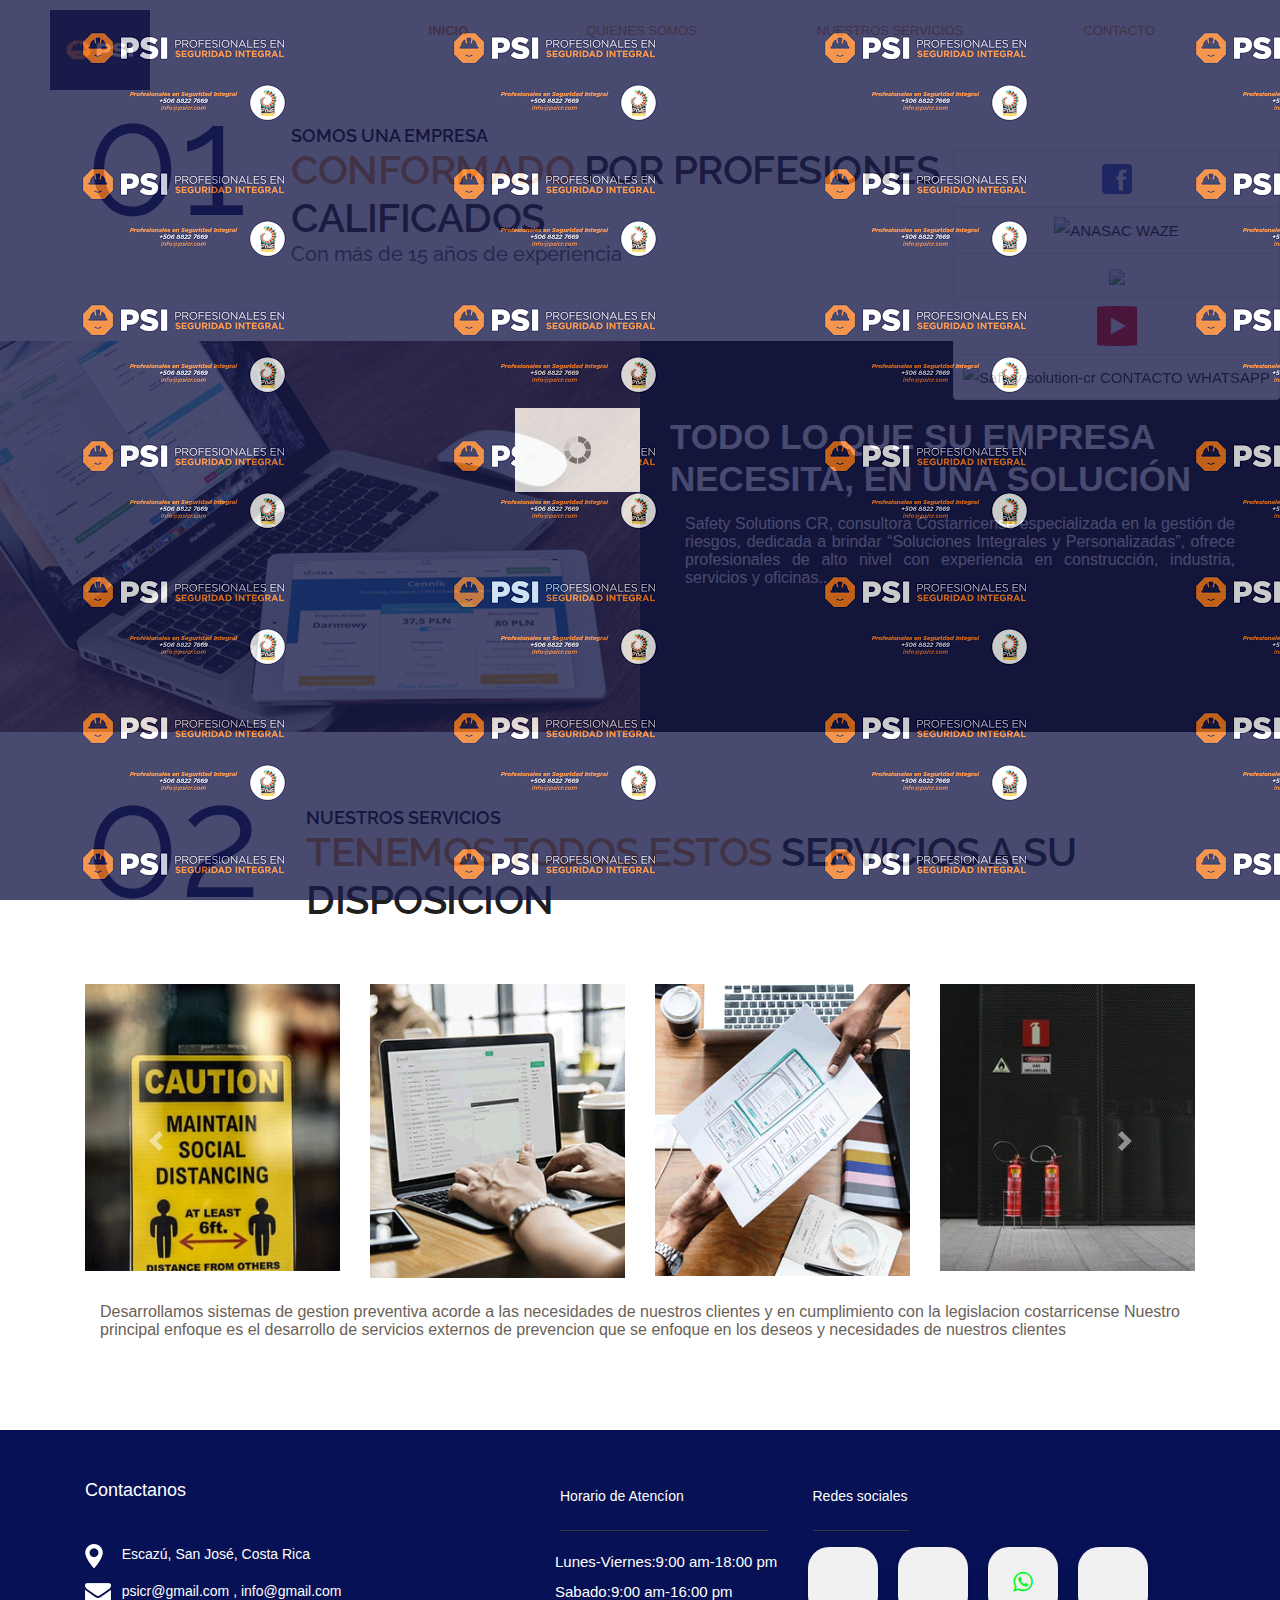
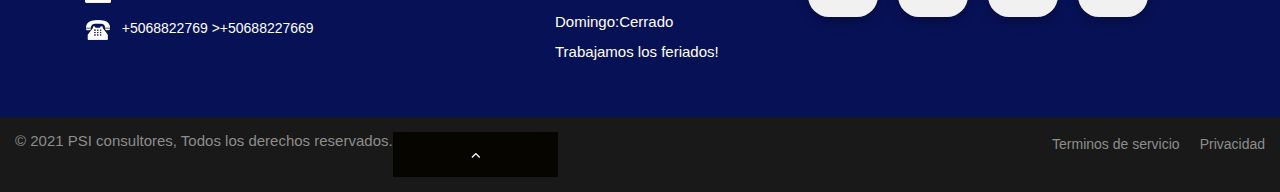
==== commit 64f6aa89: "changes on contact" ====
--- a/about.html
+++ b/about.html
@@ -58,23 +58,19 @@
             <div class="container-fluid">
                 <a class="navbar-brand" href="index.html"><img src="images/dora.jpg" alt="image"></a>
                 <button class="navbar-toggler" type="button" data-toggle="collapse" data-target="#navbar-wd" aria-controls="navbar-wd" aria-expanded="false" aria-label="Toggle navigation">
-                <span></span>
-                <span></span>
-                <span></span>
-            </button>
+                    <span></span>
+                    <span></span>
+                    <span></span>
+                </button>
                 <div class="collapse navbar-collapse justify-content-end" id="navbar-wd">
 
                     <ul class="navbar-nav">
-
                         <li><strong><a class="nav-link active" href="index.html">Inicio</a></strong></li>
-                        <li><strong></strong><a class="nav-link" href="about.html">Quienes Somos </a></strong>
-                        </li>
+                        <li><a class="nav-link" href="about.html">Quienes Somos </a></li>
                         <li><a class="nav-link" href="services.html">Nuestros Servicios</a></li>
                         <li><a class="nav-link" href="contact.html">Contacto</a></li>
                     </ul>
-
-                </div>
-
+                </div>
             </div>
         </nav>
     </header>
@@ -338,16 +334,17 @@
 
     <!-- ALL JS FILES -->
     <script src="js/jquery.min.js "></script>
-    <script src="../js/popper.min.js "></script>
-    <script src="../js/bootstrap.min.js "></script>
+    <script src="js/custom.js "></script>
+    <script src="js/bootstrap.min.js "></script>
+    <script src="https://kit.fontawesome.com/b3d59c92a1.js" crossorigin="anonymous"></script>
     <!-- ALL PLUGINS -->
+    <script src="js/images-loded.min.js "></script>
     <script src="js/slider-index.js "></script>
     <script src="js/jquery.pogo-slider.min.js "></script>
-    <script src="js/images-loded.min.js "></script>
-    <script src="js/jquery.magnific-popup.min.js "></script>
+    <script src="../js/popper.min.js "></script>
     <script src="js/form-validator.min.js "></script>
     <script src="js/smoothscroll.js "></script>
-    <script src="js/custom.js "></script>
+    <script src="js/jquery.magnific-popup.min.js "></script>
     <script src="js/contact-form-script.js "></script>
     <script src="js/isotope.min.js "></script>
     <script>
--- a/css/style.css
+++ b/css/style.css
@@ -357,7 +357,7 @@
             .top-header .navbar .navbar-collapse ul li a {
                 text-transform: uppercase;
                 font-size: 13px;
-                margin: 30px 5px 0px;
+                margin: 0px 2px 0px;
                 position: relative;
                 font-weight: 400;
                 overflow: hidden;
@@ -379,7 +379,7 @@
             .top-header .navbar .navbar-collapse ul li a.active {
                 color: #e38c32;
                 font-weight: bold;
-                margin: 30px 5px 0px;
+                margin: 0px 0px 0px;
                 padding-top: -10px;
             }
             
@@ -390,14 +390,14 @@
             }
             
             .search_icon.nav-link img {
-                width: 25px;
+                width: 15px;
             }
             /* se cambio los enlaces a mas arriba con el 17px */
             
             .top-header .navbar .navbar-collapse ul li {
-                color: rgb(31, 30, 30);
-                margin: -11px 15px 0px 100px;
-                padding-bottom: -40px;
+                color: #e38c32;
+                margin: 30px 0px 0px 100px;
+                padding-bottom: 8px;
             }
             /* este es cuando se baja */
             
@@ -419,7 +419,7 @@
             .navbar-toggler {
                 border: 2px solid rgb(7, 17, 85);
                 border-radius: 0;
-                margin: 15px 15px;
+                margin: 45px 15px;
                 padding: 8px 8px;
                 -webkit-transition: all 0.2s linear;
                 -moz-transition: all 0.2s linear;
--- a/css/responsive.css
+++ b/css/responsive.css
@@ -1,373 +1,369 @@
 /* only small desktops */
+
+
 /* tablets */
- @media (min-width: 992px) and (max-width: 1190px) {
-     .countdown{
-         height: 285px;
-    }
-     .top-header .navbar .navbar-collapse ul li a{
-         font-size: 14px;
-    }
-     .lbox-details h2{
-         font-size: 26px;
-    }
-     .contact_bt {
-         margin-top: 25px;
-    }
-     .slide_text {
-         margin-top: 70px;
-    }
-	.social_icon {
-    margin-bottom: 30px;
+
+@media (min-width: 992px) and (max-width: 1190px) {
+    .countdown {
+        height: 285px;
+    }
+    .top-header .navbar .navbar-collapse ul li a {
+        font-size: 14px;
+    }
+    .lbox-details h2 {
+        font-size: 26px;
+    }
+    .contact_bt {
+        margin-top: 25px;
+    }
+    .slide_text {
+        margin-top: 70px;
+    }
+    .social_icon {
+        margin-bottom: 30px;
+    }
+    .top-header .navbar .navbar-collapse ul li a {
+        padding: 7px 15px;
+    }
+    .team_member_img .social_icon_team {
+        top: 0;
+        left: 0;
+        width: 300px;
+        height: 100%;
+    }
 }
-.top-header .navbar .navbar-collapse ul li a {
-padding: 7px 15px;
+
+
+/* only small tablets */
+
+@media (min-width: 768px) and (max-width: 991px) {
+    .top-header .navbar .navbar-collapse ul li a {
+        padding: 5px 15px;
+    }
+    .about-img {
+        margin-bottom: 30px;
+        margin-top: 30px;
+    }
+    .gallery-box ul li {
+        width: 33.33%;
+    }
+    .top-header {
+        position: relative;
+    }
+    .lbox-details {
+        display: block;
+        position: relative;
+        width: 100%;
+    }
+    .countdown #timer div#days,
+    .countdown #timer div#hours,
+    .countdown #timer div#minutes,
+    .countdown #timer div#seconds {
+        position: inherit;
+        margin: 12px 0px;
+    }
+    .lbox-details::before {
+        background: rgba(0, 0, 0, 0.9);
+    }
+    .countdown {
+        height: 188px;
+        border-radius: 0px;
+    }
+    .countdown #timer div {
+        width: 23%;
+        font-size: 24px;
+    }
+    figure.effect-service h2 {
+        font-size: 12px;
+    }
+    .top-header {
+        background-image: none;
+        background-color: #e38c32;
+    }
+    .search-box {
+        top: 1px;
+        right: 75px;
+    }
+    .search-btn {
+        background: #111;
+    }
+    .search-box:hover .search-txt {
+        width: 240px;
+        padding: 0 10px;
+        border: solid #000 1px;
+        height: 41px;
+    }
+    .top-header .navbar .navbar-collapse ul li a:hover,
+    .top-header .navbar .navbar-collapse ul li a:focus {
+        color: #0892fd;
+    }
+    .slide_text p {
+        display: none;
+    }
+    .contact_bt {
+        margin-top: 10px;
+    }
+    .slide_text {
+        margin-top: 60px;
+    }
+    .section.layout_padding h4 {
+        text-align: left;
+    }
+    #demo .img-responsive {
+        width: 100%;
+        margin-bottom: 30px;
+    }
+    .carousel a.carousel-control-prev {
+        left: 20px;
+    }
+    .carousel a.carousel-control-next {
+        right: 20px;
+    }
+    .team_member_img img {
+        border: solid #ece9e2 10px;
+        border-radius: 100%;
+        width: 210px;
+        height: 210px;
+    }
+    .team_member_img .social_icon_team {
+        top: 0;
+        left: 0;
+        width: 100%;
+        height: 100%;
+    }
+    #team_slider p {
+        padding: 0;
+    }
+    .social_icon {
+        margin-bottom: 30px;
+    }
+    .heading_main h2 {
+        font-size: 35px;
+    }
+    .top-header #navbar-wd {
+        padding-right: 0;
+    }
+    footer.footer-box p {
+        margin-top: 5px;
+        font-size: 13px;
+    }
 }
 
-.team_member_img .social_icon_team {
-    top: 0;
-    left: 0;
-    width: 300px;
-    height: 100%;
-}
-
-}
-/* only small tablets */
- @media (min-width: 768px) and (max-width: 991px) {
-     .top-header .navbar .navbar-collapse ul li a{
-         padding: 5px 15px;
-    }
-     .about-img{
-         margin-bottom: 30px;
-         margin-top: 30px;
-    }
-     .gallery-box ul li{
-         width: 33.33%;
-    }
-     .top-header{
-         position: relative;
-    }
-     .lbox-details{
-         display: block;
-         position: relative;
-         width: 100%;
-    }
-     .countdown #timer div#days, .countdown #timer div#hours, .countdown #timer div#minutes, .countdown #timer div#seconds{
-         position: inherit;
-         margin: 12px 0px;
-    }
-     .lbox-details::before{
-         background: rgba(0,0,0,0.9);
-    }
-     .countdown{
-         height: 188px;
-         border-radius: 0px;
-    }
-     .countdown #timer div{
-         width: 23%;
-         font-size: 24px;
-    }
-     figure.effect-service h2{
-         font-size: 12px;
-    }
-     .top-header {
-         background-image: none;
-         background-color: #fff;
-    }
-     .search-box {
-         top: 1px;
-         right: 75px;
-    }
-     .search-btn {
-         background: #111;
-    }
-     .search-box:hover .search-txt {
-         width: 240px;
-         padding: 0 10px;
-         border: solid #000 1px;
-         height: 41px;
-    }
-     .top-header .navbar .navbar-collapse ul li a:hover, .top-header .navbar .navbar-collapse ul li a:focus {
-         color: #0892fd;
-    }
-     .slide_text p {
-         display: none;
-    }
-     .contact_bt {
-         margin-top: 10px;
-    }
-     .slide_text {
-         margin-top: 60px;
-    }
-     .section.layout_padding h4 {
-         text-align: left;
-    }
-	#demo .img-responsive {
-       width: 100%;
-       margin-bottom: 30px;
-    }
-	.carousel a.carousel-control-prev {
-      left: 20px;
-    }
-	.carousel a.carousel-control-next {
-      right: 20px;
-    }
-	.team_member_img img {
-
-    border: solid #ece9e2 10px;
-    border-radius: 100%;
-    width: 210px;
-    height: 210px;
-
-}
-.team_member_img .social_icon_team {
-    top: 0;
-    left: 0;
-    width: 100%;
-    height: 100%;
-}
-
-#team_slider p {
-    padding: 0;
-}
-
-.social_icon {
-    margin-bottom: 30px;
-}
-
-.heading_main h2 {
-    font-size: 35px;
-}
-	.top-header #navbar-wd {
-         padding-right: 0;
-    }
-     footer.footer-box p {
-         margin-top: 5px;
-         font-size: 13px;
-    }
-}
+
 /* mobile or only mobile */
- @media (max-width: 767px) {
-     .navbar-brand{
-         margin-left: 10px;
-         margin-right: 10px;
-    }
-     .top-header .navbar .navbar-collapse ul li a{
-         padding: 5px 15px;
-    }
-     .lbox-details h1{
-         font-size: 24px;
-    }
-     .lbox-details h2{
-         font-size: 18px;
-    }
-     .lbox-details p strong{
-         font-size: 20px;
-    }
-     .lbox-details a.btn{
-         display: none;
-    }
-     .title-box h2{
-         font-size: 38px;
-    }
-     .about-main-info h2{
-         font-size: 24px;
-    }
-     .about-img{
-         margin-bottom: 30px;
-    }
-     .main-timeline-box .separline::before{
-         left: 15px !important;
-    }
-     .main-timeline-box .iconBackground{
-         left: 15px !important;
-    }
-     .main-timeline-box .timeline-text-content{
-         margin-left: 0px;
-    }
-     .main-timeline-box .reverse .timeline-text-content{
-         margin-right: 0px;
-    }
-     .main-timeline-box .time-line-date-content{
-         margin-right: 0px;
-    }
-     .main-timeline-box .time-line-date-content p{
-         float: left;
-    }
-     .main-timeline-box .timeline-element{
-         padding: 0px 15px;
-    }
-     .gallery-box ul li {
-         width: 48%;
-    }
-     .top-header{
-         position: relative;
-    }
-	p.section_count {
-		display: none;
-	}
-     .lbox-details{
-         position: relative;
-         width: 100%;
-         padding: 5% 0%;
-    }
-     .about-m{
-         margin-top: 30px;
-    }
-     .countdown #timer div#days, .countdown #timer div#hours, .countdown #timer div#minutes, .countdown #timer div#seconds{
-         position: inherit;
-         margin: 12px 0px;
-    }
-     .lbox-details::before{
-         background: rgba(0,0,0,0.9);
-    }
-     .countdown{
-         height: 188px;
-         border-radius: 0px;
-    }
-     .countdown #timer div{
-         width: 23%;
-         font-size: 24px;
-    }
-     .about-m{
-         margin-bottom: 30px;
-    }
-     .timeLine .row .item{
-         margin-bottom: 30px;
-    }
-     .filter-button-group button{
-         margin-bottom: 5px;
-    }
-     .navbar-brand img {
-         width: 175px;
-    }
-     .top-header {
-         background-image: none;
-         background-color: #ecedef;
-    }
-     .about-main-info div.full > img {
-         height: auto;
-         margin-bottom: 20px;
-    }
-     .search-box {
-         position: absolute;
-         top: 0;
-         right: 50px;
-         height: auto;
-         padding: 0;
-         margin-top: 29px;
-         display: none;
-    }
-     a.navbar-brand {
-         left: 0;
-         position: relative;
-    }
-     .slide_text {
-         margin-top: 10%;
-		 display:none;
-    }
-     .slide_text h3 {
-         font-size: 20px;
-    }
-     .slide_text h4 {
-         font-size: 16px;
-         margin: -20px 0;
-    }
-     .slide_text p {
-         display: none;
-    }
-     .contact_bt {
-         width: 90px;
-         height: 35px;
-         background: #07528d;
-         color: #fff;
-         float: left;
-         line-height: 36px;
-         text-align: center;
-         font-size: 14px;
-         font-weight: 300;
-         margin-top: 5px;
-    }
-     .top-header #navbar-wd {
-         padding-right: 0;
-    }
-     .heading_main {
-         float: left;
-         width: 100%;
-    }
-     .heading_main p.large {
-         display: none;
-    }
-     h3.small_heading {
-         font-size: 20px;
-         font-weight: 600;
-         line-height: normal;
-         margin-top: 25px;
-    }
-     #demo .img-responsive {
-         margin: 10px 0;
-         width: 100%;
-    }
-	.team_member_img img {
-
-    border: solid #ece9e2 20px;
-    border-radius: 100%;
-    width: 280px;
-    height: 280px;
-
-}
-.team_member_img.text_align_center {
-
-    width: 280px;
-    margin: 0 auto;
-    display: flex;
-    justify-content: center;
-    float: none;
-
-}
-
-.bottom_menu {
-
-    float: right;
-    width: 100%;
-    justify-content: center;
-    display: flex;
-
-}
-
-.carousel a.carousel-control-prev {
-    left: 20px;
-}
-
-.carousel a.carousel-control-next {
-    right: 20px;
-}
-
-.footer_blog {
-    margin-top: 25px;
-}
-	.team_member_img .social_icon_team {
-
-    position: absolute;
-    top: 0;
-    left: 0;
-    width: 280px;
-    height: 280px;
-    display: flex;
-    justify-content: center;
-    align-items: center;
-    border-radius: 100%;
-    background: rgba(227, 140, 50, 0.7);
-    opacity: 0;
-    transition: ease all 0.2s;
-
-}
-     .footer_bottom p.crp {
-         float: left;
-         width: 100%;
-         text-align: center;
-    }
-     .heading_main h2 {
-         font-size: 25px;
-    }
-}
- +
+@media (max-width: 767px) {
+    .navbar-brand {
+        margin-left: 10px;
+        margin-right: 10px;
+    }
+    .top-header .navbar .navbar-collapse ul li a {
+        padding: 5px 15px;
+    }
+    .lbox-details h1 {
+        font-size: 24px;
+    }
+    .lbox-details h2 {
+        font-size: 18px;
+    }
+    .lbox-details p strong {
+        font-size: 20px;
+    }
+    .lbox-details a.btn {
+        display: none;
+    }
+    .title-box h2 {
+        font-size: 38px;
+    }
+    .about-main-info h2 {
+        font-size: 24px;
+    }
+    .about-img {
+        margin-bottom: 30px;
+    }
+    .main-timeline-box .separline::before {
+        left: 15px !important;
+    }
+    .main-timeline-box .iconBackground {
+        left: 15px !important;
+    }
+    .main-timeline-box .timeline-text-content {
+        margin-left: 0px;
+    }
+    .main-timeline-box .reverse .timeline-text-content {
+        margin-right: 0px;
+    }
+    .main-timeline-box .time-line-date-content {
+        margin-right: 0px;
+    }
+    .main-timeline-box .time-line-date-content p {
+        float: left;
+    }
+    .main-timeline-box .timeline-element {
+        padding: 0px 15px;
+    }
+    .gallery-box ul li {
+        width: 48%;
+    }
+    .top-header {
+        position: relative;
+    }
+    p.section_count {
+        display: none;
+    }
+    .lbox-details {
+        position: relative;
+        width: 100%;
+        padding: 5% 0%;
+    }
+    .about-m {
+        margin-top: 30px;
+    }
+    .countdown #timer div#days,
+    .countdown #timer div#hours,
+    .countdown #timer div#minutes,
+    .countdown #timer div#seconds {
+        position: inherit;
+        margin: 12px 0px;
+    }
+    .lbox-details::before {
+        background: rgba(0, 0, 0, 0.9);
+    }
+    .countdown {
+        height: 188px;
+        border-radius: 0px;
+    }
+    .countdown #timer div {
+        width: 23%;
+        font-size: 24px;
+    }
+    .about-m {
+        margin-bottom: 30px;
+    }
+    .timeLine .row .item {
+        margin-bottom: 30px;
+    }
+    .filter-button-group button {
+        margin-bottom: 5px;
+    }
+    .navbar-brand img {
+        width: 175px;
+    }
+    .top-header {
+        background-image: none;
+        background-color: #ecedef;
+    }
+    .about-main-info div.full>img {
+        height: auto;
+        margin-bottom: 20px;
+    }
+    .search-box {
+        position: absolute;
+        top: 0;
+        right: 50px;
+        height: auto;
+        padding: 0;
+        margin-top: 29px;
+        display: none;
+    }
+    a.navbar-brand {
+        left: 0;
+        position: relative;
+    }
+    .slide_text {
+        margin-top: 10%;
+        display: none;
+    }
+    .slide_text h3 {
+        font-size: 20px;
+    }
+    .slide_text h4 {
+        font-size: 16px;
+        margin: -20px 0;
+    }
+    .slide_text p {
+        display: none;
+    }
+    .contact_bt {
+        width: 90px;
+        height: 35px;
+        background: #07528d;
+        color: #fff;
+        float: left;
+        line-height: 36px;
+        text-align: center;
+        font-size: 14px;
+        font-weight: 300;
+        margin-top: 5px;
+    }
+    .top-header #navbar-wd {
+        padding-right: 0;
+    }
+    .heading_main {
+        float: left;
+        width: 100%;
+    }
+    .heading_main p.large {
+        display: none;
+    }
+    h3.small_heading {
+        font-size: 20px;
+        font-weight: 600;
+        line-height: normal;
+        margin-top: 25px;
+    }
+    #demo .img-responsive {
+        margin: 10px 0;
+        width: 100%;
+    }
+    .team_member_img img {
+        border: solid #ece9e2 20px;
+        border-radius: 100%;
+        width: 280px;
+        height: 280px;
+    }
+    .team_member_img.text_align_center {
+        width: 280px;
+        margin: 0 auto;
+        display: flex;
+        justify-content: center;
+        float: none;
+    }
+    .bottom_menu {
+        float: right;
+        width: 100%;
+        justify-content: center;
+        display: flex;
+    }
+    .carousel a.carousel-control-prev {
+        left: 20px;
+    }
+    .carousel a.carousel-control-next {
+        right: 20px;
+    }
+    .footer_blog {
+        margin-top: 25px;
+    }
+    .team_member_img .social_icon_team {
+        position: absolute;
+        top: 0;
+        left: 0;
+        width: 280px;
+        height: 280px;
+        display: flex;
+        justify-content: center;
+        align-items: center;
+        border-radius: 100%;
+        background: rgba(227, 140, 50, 0.7);
+        opacity: 0;
+        transition: ease all 0.2s;
+    }
+    .footer_bottom p.crp {
+        float: left;
+        width: 100%;
+        text-align: center;
+    }
+    .heading_main h2 {
+        font-size: 25px;
+    }
+}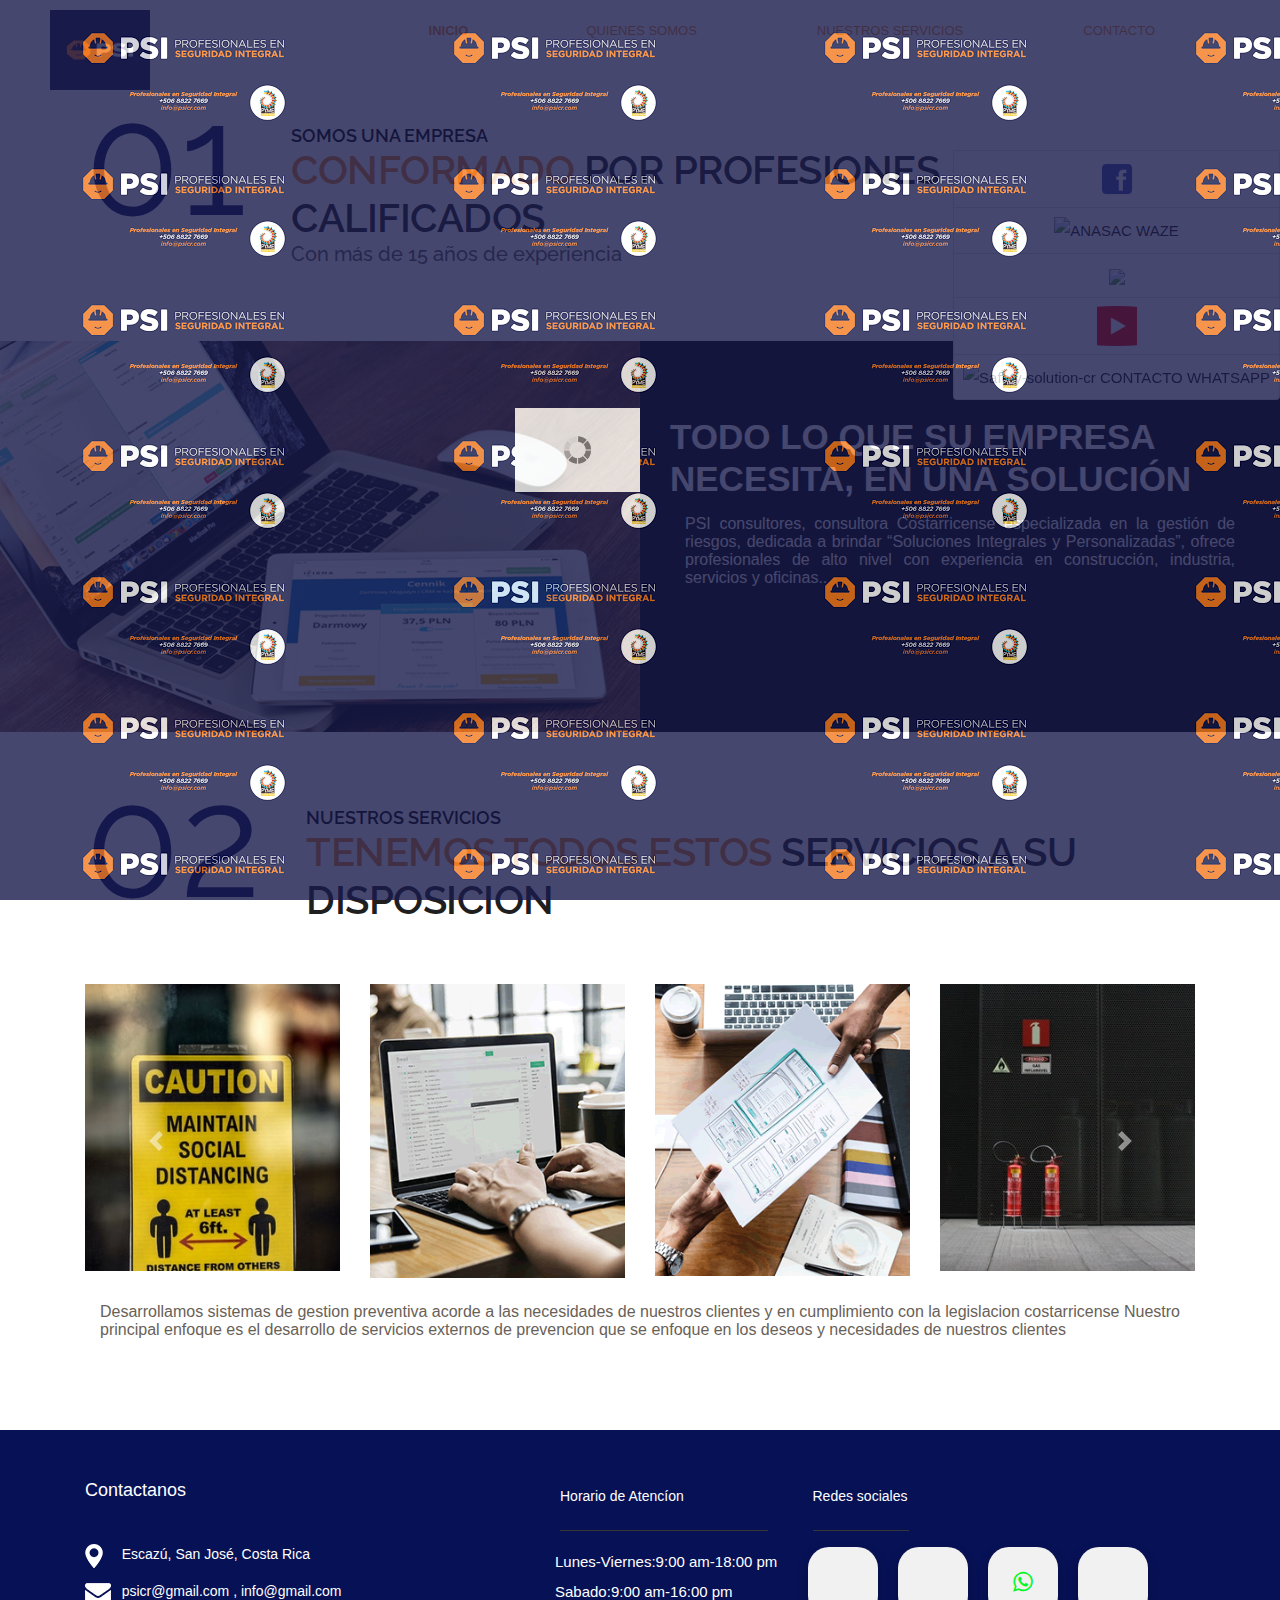
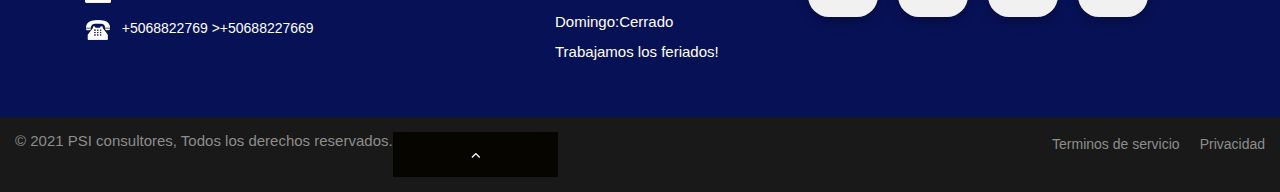
==== commit f52392c0: "changes on about services and contact" ====
--- a/about.html
+++ b/about.html
@@ -110,7 +110,7 @@
 
                 <div class="col-lg-6 col-md-12 white_fonts layout_padding padding_left_right">
                     <h3 class="small_heading">TODO LO QUE SU EMPRESA<br>NECESITA, EN UNA SOLUCIÓN</h3>
-                    <p class="container text-justify">Safety Solutions CR, consultora Costarricense especializada en la gestión de riesgos, dedicada a brindar “Soluciones Integrales y Personalizadas”, ofrece profesionales de alto nivel con experiencia en construcción, industria, servicios
+                    <p class="container text-justify">PSI consultores, consultora Costarricense especializada en la gestión de riesgos, dedicada a brindar “Soluciones Integrales y Personalizadas”, ofrece profesionales de alto nivel con experiencia en construcción, industria, servicios
                         y oficinas..</p>
                     <br/>
                 </div>
@@ -335,7 +335,7 @@
     <!-- ALL JS FILES -->
     <script src="js/jquery.min.js "></script>
     <script src="js/custom.js "></script>
-    <script src="js/bootstrap.min.js "></script>
+    <script src="../js/bootstrap.min.js "></script>
     <script src="https://kit.fontawesome.com/b3d59c92a1.js" crossorigin="anonymous"></script>
     <!-- ALL PLUGINS -->
     <script src="js/images-loded.min.js "></script>
